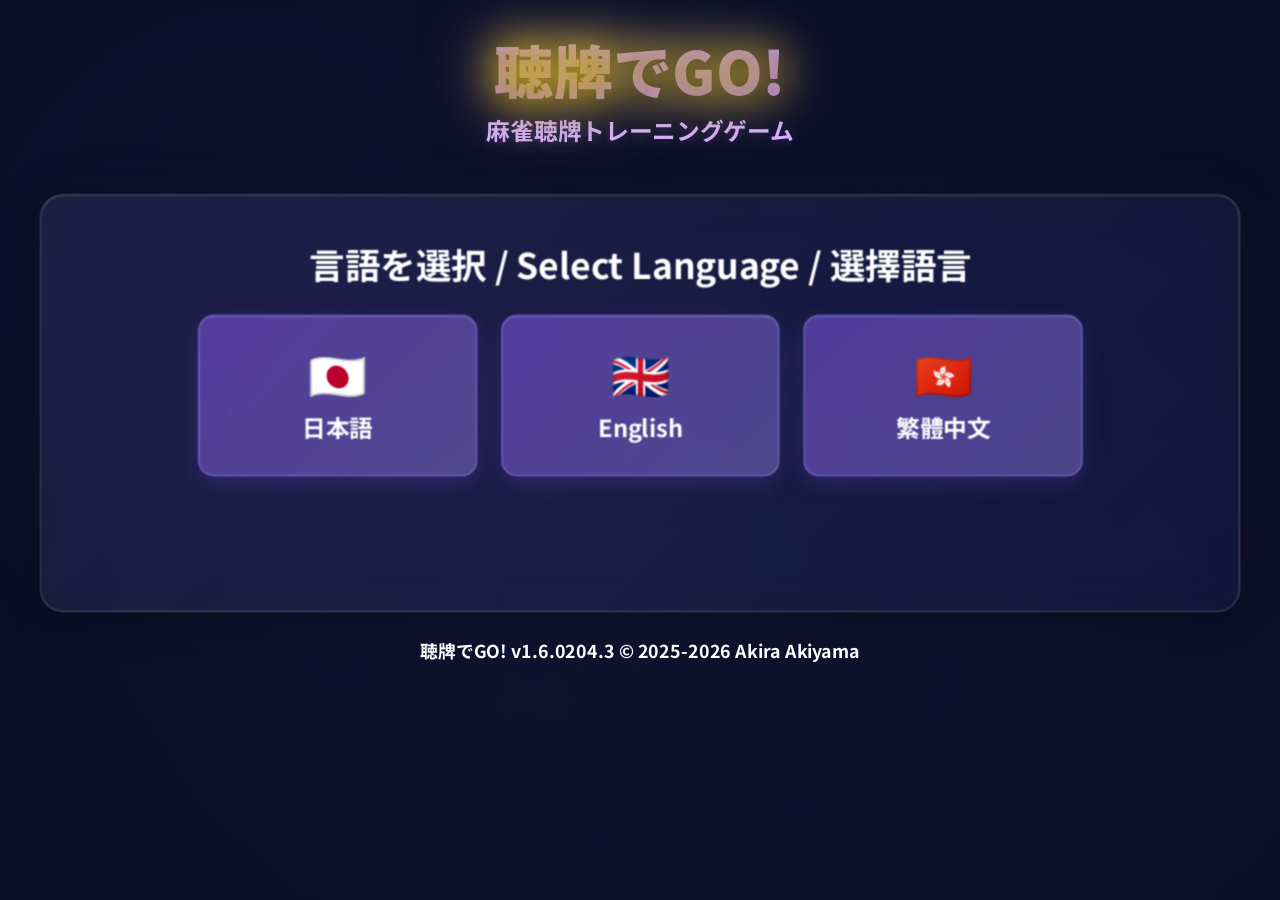
==== index.html @ 76b9b298 "Reset versioning and performance optimization" ====
﻿<!DOCTYPE html>
<html lang="ja">
<head>
    <meta charset="UTF-8">
    <meta name="viewport" content="width=device-width, initial-scale=1.0">
    <meta name="description" content="Mahjong Tenpai Training Game - Improve your mahjong skills by identifying waiting tiles in various hands.">
    <title>聴牌でGO!</title>
    <meta name="theme-color" content="#0a0e27">
    <link rel="preconnect" href="https://fonts.googleapis.com">
    <link rel="preconnect" href="https://fonts.gstatic.com" crossorigin>
    <link rel="preload" as="style" href="https://fonts.googleapis.com/css2?family=Noto+Sans+JP:wght@400;700;900&display=swap">
    <link id="google-fonts-jp" rel="stylesheet" href="https://fonts.googleapis.com/css2?family=Noto+Sans+JP:wght@400;700;900&display=swap" media="print" onload="this.media='all'">
    <noscript>
        <link rel="stylesheet" href="https://fonts.googleapis.com/css2?family=Noto+Sans+JP:wght@400;700;900&display=swap">
    </noscript>

    <style>
        /* Inlined utilities.css to reduce render-blocking request chain. */
        /* Minimal utility classes to replace Tailwind CDN for this project.
           Keep this block small and only add what the HTML uses. */

        /* Layout */
        .hidden { display: none !important; }
        .min-h-screen { min-height: 100vh; }
        .flex { display: flex; }
        .flex-wrap { flex-wrap: wrap; }
        .items-center { align-items: center; }
        .justify-center { justify-content: center; }
        .grid { display: grid; }
        .grid-cols-3 { grid-template-columns: repeat(3, minmax(0, 1fr)); }
        .grid-cols-9 { grid-template-columns: repeat(9, minmax(0, 1fr)); }
        .relative { position: relative; }
        .mx-auto { margin-left: auto; margin-right: auto; }
        .mt-auto { margin-top: auto; }

        /* Sizing */
        .max-w-3xl { max-width: 48rem; }
        .max-w-4xl { max-width: 56rem; }

        /* Spacing (Tailwind-compatible values) */
        .gap-2 { gap: 0.5rem; }
        .gap-3 { gap: 0.75rem; }
        .gap-4 { gap: 1rem; }
        .gap-6 { gap: 1.5rem; }
        .mb-3 { margin-bottom: 0.75rem; }
        .mb-4 { margin-bottom: 1rem; }
        .mb-6 { margin-bottom: 1.5rem; }
        .mb-8 { margin-bottom: 2rem; }
        .mb-12 { margin-bottom: 3rem; }
        .mt-1 { margin-top: 0.25rem; }
        .mt-4 { margin-top: 1rem; }
        .mt-6 { margin-top: 1.5rem; }
        .py-6 { padding-top: 1.5rem; padding-bottom: 1.5rem; }

        /* Typography */
        .text-center { text-align: center; }
        .whitespace-pre-line { white-space: pre-line; }
        .font-bold { font-weight: 700; }
        .font-black { font-weight: 900; }
        .text-sm { font-size: 0.875rem; line-height: 1.25rem; }
        .text-lg { font-size: 1.125rem; line-height: 1.75rem; }
        .text-xl { font-size: 1.25rem; line-height: 1.75rem; }
        .text-2xl { font-size: 1.5rem; line-height: 2rem; }
        .text-3xl { font-size: 1.875rem; line-height: 2.25rem; }
        .text-4xl { font-size: 2.25rem; line-height: 2.5rem; }
        .text-5xl { font-size: 3rem; line-height: 1; }
        .text-6xl { font-size: 3.75rem; line-height: 1; }
        .text-7xl { font-size: 4.5rem; line-height: 1; }
        .text-white { color: #ffffff; }
        .text-purple-300 { color: #d8b4fe; }
        .text-purple-200 { color: #e9d5ff; }
        .text-green-300 { color: #86efac; }
        .text-red-300 { color: #fca5a5; }
        .text-yellow-300 { color: #fde047; }
        .opacity-80 { opacity: 0.8; }
        .opacity-90 { opacity: 0.9; }

        /* Transitions */
        .transition-all {
            transition-property: all;
            transition-timing-function: cubic-bezier(0.4, 0, 0.2, 1);
        }
        .duration-700 { transition-duration: 700ms; }

        /* Borders (minimal) */
        .border-t-0 { border-top-width: 0; }
        .border-purple-600 { border-color: #9333ea; }

        /* Animations (approx Tailwind) */
        @keyframes util-bounce {
            0%, 100% { transform: translateY(-25%); animation-timing-function: cubic-bezier(0.8, 0, 1, 1); }
            50% { transform: translateY(0); animation-timing-function: cubic-bezier(0, 0, 0.2, 1); }
        }
        .animate-bounce { animation: util-bounce 1s infinite; }
        @keyframes util-pulse {
            0%, 100% { opacity: 1; }
            50% { opacity: .5; }
        }
        .animate-pulse { animation: util-pulse 2s cubic-bezier(0.4, 0, 0.6, 1) infinite; }
    </style>

    <link rel="preload" as="style" href="styles.css">
    <link rel="stylesheet" href="styles.css">
</head>
<body class="min-h-screen text-white transition-all duration-700">
    <div id="scale-stage" class="scale-stage">
    <div id="design-root" class="design-root">
        
        <header class="text-center mb-12 fade-in">
            <h1 id="header-title" class="text-6xl font-black mb-4 text-shadow-glow">聴牌でGO!</h1>
            <p id="header-subtitle" class="text-2xl font-bold text-purple-300">麻雀聴牌トレーニングゲーム</p>
        </header>

        <main id="app-main" class="app-main">

        <div id="preload-screen" class="screen-container fade-in">
            <h2 id="preload-title" class="text-4xl font-bold mb-6 text-center">Loading…</h2>
            <p id="preload-subtitle" class="text-xl opacity-80 text-center mb-8">Preloading assets for smoother play</p>
            <div class="preload-progress-wrap max-w-3xl mx-auto">
                <div class="preload-progress-bar">
                    <div id="preload-progress-fill" class="preload-progress-fill" style="width:0%"></div>
                </div>
                <div id="preload-progress-text" class="text-center mt-4 text-lg opacity-90">0%</div>
            </div>
        </div>

        <div id="language-screen" class="screen-container fade-in hidden">
            <h2 id="language-title" class="text-4xl font-bold mb-8 text-center">言語を選択 / Select Language / 選擇語言</h2>
            <div class="grid grid-cols-3 gap-6 max-w-4xl mx-auto">
                <button id="lang-ja" class="mode-btn">
                    <div class="text-5xl mb-4">🇯🇵</div>
                    <div id="lang-ja-text" class="text-2xl font-bold">日本語</div>
                </button>
                <button id="lang-en" class="mode-btn">
                    <div class="text-5xl mb-4">🇬🇧</div>
                    <div id="lang-en-text" class="text-2xl font-bold">English</div>
                </button>
                <button id="lang-zh" class="mode-btn">
                    <div class="text-5xl mb-4">🇭🇰</div>
                    <div id="lang-zh-text" class="text-2xl font-bold">繁體中文</div>
                </button>
            </div>
        </div>

        <div id="mode-screen" class="screen-container hidden">
            <button id="mode-back-btn" class="nav-back-btn" type="button" aria-label="Back">
                <svg width="20" height="20" viewBox="0 0 24 24" aria-hidden="true" focusable="false">
                    <path fill="currentColor" d="M20 11H7.83l5.58-5.59L12 4l-8 8 8 8 1.41-1.41L7.83 13H20v-2z"/>
                </svg>
                <span id="mode-back-text">Back</span>
            </button>
            <div class="flex items-center justify-center relative mb-8">
                <h2 id="mode-title" class="text-4xl font-bold text-center">Select Game Mode</h2>
                <button id="tutorial-btn" class="tutorial-btn" type="button" aria-label="Tutorial">
                    <svg width="20" height="20" viewBox="0 0 24 24" aria-hidden="true" focusable="false">
                        <path fill="currentColor" d="M18 2H6a2 2 0 0 0-2 2v15a3 3 0 0 1 3-3h13v-2H7a1 1 0 0 0-1 1V4h12v13h2V4a2 2 0 0 0-2-2z"/>
                    </svg>
                    <span id="tutorial-btn-text" class="tutorial-btn-text">Tutorial</span>
                </button>
            </div>
            <div class="grid grid-cols-3 gap-6 max-w-4xl mx-auto">
                <button id="casual-btn" class="mode-btn">
                    <div class="text-5xl mb-4">CASUAL</div>
                    <div id="casual-title" class="text-2xl font-bold mb-3">Casual Mode</div>
                    <div id="casual-desc" class="text-sm opacity-80 whitespace-pre-line">9 Questions + BOSS Stage</div>
                </button>
                <button id="story-btn" class="mode-btn">
                    <div class="text-5xl mb-4">STORY</div>
                    <div id="story-title" class="text-2xl font-bold mb-3">Story Mode</div>
                    <div id="story-desc" class="text-sm opacity-80 whitespace-pre-line">Progressive Difficulty</div>
                </button>
                <button id="survival-btn" class="mode-btn">
                    <div class="text-5xl mb-4">SURVIVAL</div>
                    <div id="survival-title" class="text-2xl font-bold mb-3">Survival Mode</div>
                    <div id="survival-desc" class="text-sm opacity-80 whitespace-pre-line">Infinite Questions</div>
                </button>
            </div>
        </div>

        <div id="tutorial-screen" class="tutorial-overlay hidden" aria-hidden="true">
            <div class="tutorial-modal" role="dialog" aria-modal="true" aria-labelledby="tutorial-title">
                <div class="tutorial-modal-header">
                    <div class="tutorial-modal-title-wrap">
                        <h2 id="tutorial-title" class="tutorial-modal-title">Tutorial</h2>
                        <div id="tutorial-page-indicator" class="tutorial-page-indicator">1/5</div>
                    </div>

                    <div class="tutorial-modal-actions">
                        <button id="tutorial-prev-btn" class="mode-btn action-btn tutorial-nav-btn" type="button">
                            <span id="tutorial-prev-text">Prev</span>
                        </button>
                        <button id="tutorial-next-btn" class="mode-btn action-btn tutorial-nav-btn" type="button">
                            <span id="tutorial-next-text">Next</span>
                        </button>
                        <button id="tutorial-close-btn" class="mode-btn tutorial-close-btn" type="button">
                            <span id="tutorial-close-text">Close</span>
                        </button>
                    </div>
                </div>

                <div class="tutorial-modal-body">
                    <div class="tutorial-section">
                        <h3 id="tutorial-page-title" class="text-3xl font-black mb-4 text-purple-200 text-center">Title</h3>
                        <div id="tutorial-page-body" class="tutorial-body text-xl text-center"></div>
                    </div>
                </div>
            </div>
        </div>

        <div id="difficulty-screen" class="screen-container hidden">
            <button id="difficulty-back-btn" class="nav-back-btn" type="button" aria-label="Back">
                <svg width="20" height="20" viewBox="0 0 24 24" aria-hidden="true" focusable="false">
                    <path fill="currentColor" d="M20 11H7.83l5.58-5.59L12 4l-8 8 8 8 1.41-1.41L7.83 13H20v-2z"/>
                </svg>
                <span id="difficulty-back-text">Back</span>
            </button>
            <h2 id="difficulty-title" class="text-4xl font-bold mb-8 text-center">Select Difficulty</h2>
            <div class="grid grid-cols-3 gap-6 max-w-4xl mx-auto">
                <button id="easy" class="mode-btn">
                    <div class="text-5xl mb-4">EASY</div>
                    <div id="easy-title" class="text-2xl font-bold mb-3">Easy</div>
                    <div id="easy-desc" class="text-sm opacity-80">Up to 3 waits</div>
                </button>
                <button id="medium" class="mode-btn">
                    <div class="text-5xl mb-4">MEDIUM</div>
                    <div id="medium-title" class="text-2xl font-bold mb-3">Medium</div>
                    <div id="medium-desc" class="text-sm opacity-80">Up to 6 waits</div>
                </button>
                <button id="hard" class="mode-btn">
                    <div class="text-5xl mb-4">HARD</div>
                    <div id="hard-title" class="text-2xl font-bold mb-3">Hard</div>
                    <div id="hard-desc" class="text-sm opacity-80">Up to 9 waits</div>
                </button>
            </div>
        </div>

        <div id="game-screen" class="screen-container hidden">
            <div id="boss-indicator" class="boss-title text-center hidden">
                <div class="text-6xl font-black animate-pulse">BOSS STAGE</div>
            </div>

            <div id="stage-intro" class="stage-intro hidden" aria-hidden="true">
                <div class="stage-intro-card">
                    <div id="stage-intro-title" class="stage-intro-title"></div>
                    <div id="stage-intro-subtitle" class="stage-intro-subtitle"></div>
                </div>
            </div>

            <div class="hud-top">
                <div class="hud-left">
                    <h3 id="question-number" class="font-bold">Question 1/9</h3>
                    <p id="stage-info" class="text-purple-300"></p>
                    <p id="lives-display" class="mt-1 hidden"></p>
                </div>

                <div class="hud-center">
                    <div id="timer-display" class="timer-value">30</div>
                    <div class="timer-bar-container">
                        <div id="timer-bar" class="timer-bar"></div>
                    </div>
                </div>

                <div class="hud-right">
                    <div id="time-extension-slot" class="time-extension-slot"></div>
                </div>
            </div>

            <div class="game-main">
                <div class="mb-6">
                    <h4 id="hand-title" class="text-2xl font-bold text-center mb-3">Your Hand</h4>
                    <div id="hand-tiles" class="flex flex-wrap gap-2 justify-center"></div>
                </div>

                <div class="mb-6 wait-section">
                    <h4 id="select-waiting-title" class="text-2xl font-bold text-center mb-3">Select All Waiting Tiles</h4>
                    <div id="possible-tiles" class="grid grid-cols-9 gap-4 max-w-3xl mx-auto"></div>
                </div>
            </div>

            <div class="action-bar">
                <button id="submit-btn" class="mode-btn action-btn">
                    <span id="submit-text">Check Answer</span>
                </button>
            </div>

            <!-- 結果モーダル（16:9 フレーム内でスクロール） -->
            <div id="result-section" class="hidden">
                <div class="result-container">
                    <div id="result-message" class="text-3xl font-bold text-green-300 mb-6">Correct!</div>
                    <div id="correct-answer-display" class="mb-6"></div>

                    <div id="result-nav" class="mt-6 flex gap-6 justify-center flex-wrap">
                        <button id="next-btn" class="mode-btn action-btn hidden">
                            <span id="next-text">Next Question</span>
                        </button>
                    </div>

                    <div id="result-actions" class="mt-6 hidden">
                        <div id="result-actions-title" class="text-3xl font-black mb-3 text-center"></div>
                        <div id="result-actions-body" class="text-xl mb-6 text-center"></div>
                        <div class="flex gap-6 justify-center flex-wrap">
                            <button id="result-ok-btn" class="mode-btn action-btn hidden">
                                <span id="result-ok-text">OK</span>
                            </button>
                            <button id="result-continue-btn" class="mode-btn continue-btn hidden">
                                <span id="result-continue-text">Continue</span>
                            </button>
                            <button id="result-back-btn" class="mode-btn hidden">
                                <span id="result-back-text">Back to Menu</span>
                            </button>
                        </div>
                    </div>

                    <div id="hand-breakdown" class="mb-6"></div>
                </div>
            </div>
        </div>

        <div id="victory-screen" class="victory-screen hidden">
            <div class="victory-content">
                <h2 id="victory-title" class="text-7xl font-black mb-8 animate-bounce">VICTORY!</h2>
                <div class="text-3xl mb-8">
                    <p class="mb-4"><span id="mode-label">Mode:</span> <span id="mode" class="font-bold text-purple-300"></span></p>
                    <p class="mb-4"><span id="final-difficulty-label">Difficulty:</span> <span id="final-difficulty" class="font-bold"></span></p>
                    <p class="mb-4"><span id="final-time-left-label">Time Left:</span> <span id="final-time-left" class="font-bold text-purple-200">0</span></p>
                    <p class="mb-4"><span id="final-lives-left-label">Lives Left:</span> <span id="final-lives-left" class="font-bold"></span></p>
                </div>
                <div class="flex gap-6 justify-center flex-wrap">
                    <button id="play-again-victory" class="reset-btn mode-btn">Play Again</button>
                    <button id="menu-victory" class="reset-btn mode-btn">Back to Menu</button>
                </div>
            </div>
        </div>

        <div id="gameover-screen" class="gameover-screen hidden">
            <div class="gameover-content">
                <h2 id="gameover-title" class="text-7xl font-black mb-8">GAME OVER</h2>
                <div id="gameover-message" class="text-4xl mb-8 text-red-300"></div>
                <div class="text-3xl mb-8">
                    <p class="mb-4"><span id="mode-label-gameover">Mode:</span> <span id="mode-gameover" class="font-bold text-purple-300"></span></p>
                    <p class="mb-4"><span id="final-difficulty-label-gameover">Difficulty:</span> <span id="final-difficulty-gameover" class="font-bold"></span></p>
                    <p class="mb-4"><span id="final-score-label">Correct:</span> <span id="final-score" class="font-bold text-yellow-300">0</span></p>
                </div>
                <div class="flex gap-6 justify-center flex-wrap">
                    <button id="play-again-gameover" class="reset-btn mode-btn">Play Again</button>
                    <button id="menu-gameover" class="reset-btn mode-btn">Back to Menu</button>
                </div>
            </div>
        </div>

        </main>

        <footer class="text-center py-6 mt-auto border-t-0 border-purple-600">
            <p id="footer-text" class="text-lg font-bold">聴牌でGO! <span id="game-version"></span> &copy; 2025-<span id="current-year"></span> Akira Akiyama</p>
        </footer>
    </div>
    </div>

    <script src="game.js" defer></script>
</body>
</html>
---- styles.css ----
/* 🀄 聴牌で GO! - モダンデザイン */

/* ========== 基礎スタイル ========== */
* {
    margin: 0;
    padding: 0;
    box-sizing: border-box;
}

html {
    height: 100%;
    overflow: hidden;
    overscroll-behavior: none;
}

body {
    background: #0a0e27;
    position: relative;
    min-height: 100vh;
    font-family: 'Noto Sans JP', 'Noto Sans TC', -apple-system, BlinkMacSystemFont, sans-serif;
    overflow: hidden;
    overscroll-behavior: none;
    display: flex;
    /* 16:9 ステージを上寄せに固定し、短い画面で上部に大きな余白が出ないようにする */
    align-items: flex-start;
    justify-content: center;
    padding: 8px;
}

html[lang="zh"] body {
    font-family: 'Noto Sans TC', 'Noto Sans JP', -apple-system, BlinkMacSystemFont, sans-serif;
}

button,
input,
select,
textarea {
    font: inherit;
    color: inherit;
}

/* ========== ゲーム中レイアウト圧縮（問題エリアの余白確保） ========== */
body.in-game header {
    display: none;
}

body.in-game .design-root {
    padding: 1rem;
}

body.in-game footer {
    /* フッター行は縦スペースを取り、はみ出しのように見えることがあるため非表示 */
    display: none;
}

body.in-game #game-screen.screen-container {
    padding: 1rem;
}

/* ゲーム画面内の Tailwind 余白を上書き（詰めて表示） */
body.in-game #game-screen .mb-6 {
    margin-bottom: 0.75rem !important;
}

/* 手牌と待ち牌選択の間に余白を追加（縦方向に余裕があるため） */
body.in-game #game-screen .wait-section {
    margin-top: 1.4rem;
}

body.in-game #hand-title,
body.in-game #select-waiting-title {
    font-size: 1.25rem;
    margin-bottom: 0.5rem !important;
}

body.in-game #question-number {
    font-size: 1.6rem;
}

body.in-game #lives-display {
    font-size: 1.1rem;
}

/* ========== 16:9 固定比率スケール舞台（設計基準：1280x720） ========== */
:root {
    --ui-scale: 1;
    --transition-ui-button: transform 0.25s ease, background 0.25s ease, border-color 0.25s ease;
    --transition-bounce: all 0.4s cubic-bezier(0.175, 0.885, 0.32, 1.275);
    --transition-bounce-fast: all 0.3s cubic-bezier(0.175, 0.885, 0.32, 1.275);
    --transition-soft: all 0.3s ease;
    --transition-expand: width 0.6s, height 0.6s;
}

.scale-stage {
    width: 1280px;
    height: 720px;
    flex: 0 0 auto;
    transform: scale(var(--ui-scale));
    transform-origin: top center;
}

/* デバッグ用（?debug=1 で有効） */
.scale-stage.debug-outline {
    outline: 2px dashed rgba(255, 255, 255, 0.35);
    outline-offset: -2px;
}

.scale-debug {
    position: fixed;
    left: 8px;
    bottom: 8px;
    z-index: 9999;
    white-space: pre;
    font-size: 12px;
    line-height: 1.35;
    padding: 8px 10px;
    border-radius: 12px;
    background: rgba(0, 0, 0, 0.55);
    border: 1px solid rgba(255, 255, 255, 0.18);
    color: rgba(255, 255, 255, 0.9);
    pointer-events: none;
}

.design-root {
    width: 100%;
    height: 100%;
    display: flex;
    flex-direction: column;
    padding: 2rem;
    position: relative;
}

.app-main {
    flex: 1;
    min-height: 0;
    display: flex;
    flex-direction: column;
}

.app-main > .screen-container {
    flex: 1;
    min-height: 0;
}

/* 非ゲーム画面は必要に応じて内部スクロール（ページ自体はスクロールしない） */
#language-screen,
#mode-screen,
#difficulty-screen {
    overflow: auto;
    -ms-overflow-style: none; /* IE/Edge（旧） */
    scrollbar-width: none; /* Firefox 用 */
    overscroll-behavior: contain;
}

/* WebKit：スクロールバーは非表示（スクロールは可能） */
#language-screen::-webkit-scrollbar,
#mode-screen::-webkit-scrollbar,
#difficulty-screen::-webkit-scrollbar {
    width: 0;
    height: 0;
}

/* 動的背景 - 柔らかい星空エフェクト */
body::before {
    content: '';
    position: fixed;
    top: 0;
    left: 0;
    width: 100%;
    height: 100%;
    background: 
        radial-gradient(circle at 20% 30%, rgba(138, 43, 226, 0.03) 0%, transparent 50%),
        radial-gradient(circle at 80% 70%, rgba(100, 100, 200, 0.03) 0%, transparent 50%),
        radial-gradient(circle at 40% 80%, rgba(80, 120, 180, 0.03) 0%, transparent 50%);
    animation: pulse-bg 8s ease-in-out infinite;
    z-index: -2;
}

/* 回転する光のにじみ - ソフト版 */
body::after {
    content: '';
    position: fixed;
    top: -50%;
    left: -50%;
    width: 200%;
    height: 200%;
    background: 
        radial-gradient(circle, rgba(100, 100, 150, 0.02) 0%, transparent 40%);
    animation: rotate-bg 30s linear infinite;
    z-index: -1;
}

/* 時間切迫時の背景エフェクト */
body.time-critical::before {
    background: 
        radial-gradient(circle at 20% 30%, rgba(220, 38, 38, 0.08) 0%, transparent 50%),
        radial-gradient(circle at 80% 70%, rgba(239, 68, 68, 0.08) 0%, transparent 50%),
        radial-gradient(circle at 40% 80%, rgba(185, 28, 28, 0.08) 0%, transparent 50%);
    animation: pulse-bg-danger 1.5s ease-in-out infinite;
}

body.time-critical::after {
    background: 
        radial-gradient(circle, rgba(220, 38, 38, 0.05) 0%, transparent 40%);
}

@keyframes pulse-bg-danger {
    0%, 100% { opacity: 0.6; }
    50% { opacity: 1; }
}

@keyframes pulse-bg {
    0%, 100% { opacity: 1; }
    50% { opacity: 0.8; }
}

@keyframes rotate-bg {
    0% { transform: rotate(0deg); }
    100% { transform: rotate(360deg); }
}

/* ========== タイトルスタイル ========== */
#header-title {
    background: linear-gradient(135deg, #c084fc 0%, #a78bfa 50%, #8b5cf6 100%);
    -webkit-background-clip: text;
    -webkit-text-fill-color: transparent;
    background-clip: text;
    background-size: 200% 200%;
    animation: gradient-text 3s ease infinite;
    filter: drop-shadow(0 0 20px rgba(167, 139, 250, 0.4)) 
            drop-shadow(0 4px 20px rgba(0, 0, 0, 0.3));
}

@keyframes gradient-text {
    0%, 100% { background-position: 0% 50%; }
    50% { background-position: 100% 50%; }
}

#header-subtitle {
    text-shadow: 0 2px 10px rgba(139, 92, 246, 0.3);
}

/* ========== コンテナスタイル ========== */
.screen-container {
    background: linear-gradient(135deg, rgba(255, 255, 255, 0.08) 0%, rgba(255, 255, 255, 0.03) 100%);
    backdrop-filter: blur(20px) saturate(150%);
    border-radius: 24px;
    padding: 3rem;
    border: 2px solid rgba(255, 255, 255, 0.12);
    box-shadow: 
        0 8px 32px rgba(0, 0, 0, 0.4),
        inset 0 1px 0 rgba(255, 255, 255, 0.1),
        0 0 60px rgba(100, 100, 150, 0.08);
    position: relative;
    overflow: hidden;
}

/* ========== プリロード画面 ========== */
.preload-progress-wrap {
    width: 100%;
}

.preload-progress-bar {
    height: 16px;
    border-radius: 9999px;
    border: 1px solid rgba(255, 255, 255, 0.18);
    background: rgba(255, 255, 255, 0.06);
    overflow: hidden;
    box-shadow: inset 0 1px 0 rgba(255, 255, 255, 0.08);
}

.preload-progress-fill {
    height: 100%;
    width: 0;
    background: linear-gradient(90deg, rgba(167, 139, 250, 0.9) 0%, rgba(192, 132, 252, 0.9) 50%, rgba(139, 92, 246, 0.9) 100%);
    transition: width 0.18s ease;
}

/* ========== チュートリアル ========== */
.tutorial-btn {
    position: absolute;
    right: 0;
    display: inline-flex;
    align-items: center;
    gap: 10px;
    padding: 10px 14px;
    border-radius: 9999px;
    border: 2px solid rgba(255, 255, 255, 0.14);
    background: rgba(255, 255, 255, 0.06);
    color: rgba(255, 255, 255, 0.95);
    cursor: pointer;
    transition: var(--transition-ui-button);
}

.nav-back-btn {
    position: absolute;
    left: 18px;
    top: 18px;
    z-index: 5;
    display: inline-flex;
    align-items: center;
    gap: 10px;
    padding: 10px 14px;
    border-radius: 9999px;
    border: 2px solid rgba(255, 255, 255, 0.14);
    background: rgba(255, 255, 255, 0.06);
    color: rgba(255, 255, 255, 0.95);
    cursor: pointer;
    transition: var(--transition-ui-button);
}

.nav-back-btn:hover {
    transform: translateY(-1px);
    background: rgba(255, 255, 255, 0.10);
    border-color: rgba(255, 255, 255, 0.22);
}

.nav-back-btn:active {
    transform: translateY(0px) scale(0.98);
}

/* チュートリアルのオーバーレイ（結果モーダル同様に内部スクロール） */
.tutorial-overlay {
    position: absolute;
    inset: 0;
    z-index: 80;
    display: flex;
    align-items: center;
    justify-content: center;
    background: rgba(10, 14, 39, 0.86);
    backdrop-filter: blur(16px) saturate(150%);
}

.tutorial-modal {
    width: min(980px, 94%);
    height: min(640px, calc(100% - 64px));
    display: flex;
    flex-direction: column;
    border-radius: 24px;
    border: 2px solid rgba(255, 255, 255, 0.14);
    background: linear-gradient(135deg, rgba(255, 255, 255, 0.10) 0%, rgba(255, 255, 255, 0.04) 100%);
    box-shadow: 0 18px 48px rgba(0, 0, 0, 0.55);
    overflow: hidden;
}

.tutorial-modal-header {
    display: flex;
    align-items: center;
    justify-content: space-between;
    gap: 16px;
    padding: 18px 18px 14px;
    border-bottom: 1px solid rgba(255, 255, 255, 0.10);
}

.tutorial-modal-title-wrap {
    display: flex;
    align-items: baseline;
    gap: 12px;
    min-width: 0;
}

.tutorial-modal-title {
    font-size: 2.2rem;
    font-weight: 900;
    line-height: 1.1;
    white-space: nowrap;
}

.tutorial-modal-actions {
    display: flex;
    gap: 10px;
    align-items: center;
    justify-content: flex-end;
    flex-wrap: wrap;
}

.tutorial-modal-body {
    padding: 18px;
    min-height: 0;
    overflow: auto;
    overscroll-behavior: contain;
    -ms-overflow-style: none; /* IE/Edge（旧） */
    scrollbar-width: none; /* Firefox 用 */
}

.tutorial-modal-body::-webkit-scrollbar {
    width: 0;
    height: 0;
}

.tutorial-btn:hover {
    transform: translateY(-1px) scale(1.03);
    background: rgba(255, 255, 255, 0.10);
    border-color: rgba(167, 139, 250, 0.4);
}

.tutorial-btn-text {
    font-weight: 700;
    letter-spacing: 0.02em;
}

.tutorial-section {
    padding: 1.5rem 1.25rem;
    border-radius: 20px;
    border: 2px solid rgba(255, 255, 255, 0.10);
    background: rgba(255, 255, 255, 0.05);
}

.tutorial-page-indicator {
    font-weight: 700;
    letter-spacing: 0.08em;
    text-transform: uppercase;
}

.tutorial-nav-btn {
    min-width: 180px;
}

.tutorial-nav-btn:disabled {
    opacity: 0.45;
    cursor: not-allowed;
    transform: none !important;
}

.tutorial-close-btn {
    min-width: 180px;
    border-color: rgba(239, 68, 68, 0.35) !important;
}

.tutorial-close-btn:hover {
    border-color: rgba(239, 68, 68, 0.55) !important;
}

.tutorial-body {
    white-space: pre-line;
    opacity: 0.95;
}

/* ========== 選択不可の牌（同牌4枚使用済み） ========== */
.tile-disabled {
    opacity: 0.22;
    filter: grayscale(0.95) saturate(0.2);
    cursor: not-allowed !important;
    pointer-events: none;
    transform: none !important;
}

#game-screen {
    position: relative;
    overflow: hidden;
    display: flex;
    flex-direction: column;
    min-height: 0;
    height: 100%;
}

/* ========== ステージ開始オーバーレイ（問題間） ========== */
.stage-intro {
    position: absolute;
    inset: 0;
    display: flex;
    align-items: center;
    justify-content: center;
    z-index: 50;
    background: rgba(10, 14, 39, 0.9);
    backdrop-filter: blur(10px) saturate(140%);
}

.stage-intro-card {
    width: min(820px, 92%);
    padding: 2.2rem 2rem;
    border-radius: 24px;
    border: 2px solid rgba(255, 255, 255, 0.14);
    background: linear-gradient(135deg, rgba(255, 255, 255, 0.10) 0%, rgba(255, 255, 255, 0.04) 100%);
    box-shadow: 0 14px 40px rgba(0, 0, 0, 0.45);
    text-align: center;
    animation: stageIntroIn 0.55s ease-out;
}

.stage-intro-title {
    font-weight: 900;
    font-size: 3rem;
    line-height: 1.1;
    margin-bottom: 0.75rem;
    text-shadow: 0 6px 26px rgba(0, 0, 0, 0.35);
}

.stage-intro-subtitle {
    font-weight: 700;
    font-size: 1.35rem;
    line-height: 1.3;
    opacity: 0.95;
}

.stage-intro.is-leaving {
    animation: stageIntroOut 0.45s ease-in forwards;
}

@keyframes stageIntroIn {
    from { transform: scale(0.96); opacity: 0; }
    to { transform: scale(1); opacity: 1; }
}

@keyframes stageIntroOut {
    from { opacity: 1; }
    to { opacity: 0; }
}

/* HUD：上段レイアウト（左：ステージ/ライフ、中央：時間、右：延長ボタン） */
.hud-top {
    display: grid;
    grid-template-columns: 1fr auto 1fr;
    gap: 0.75rem;
    align-items: start;
    margin-bottom: 0.6rem;
}

.hud-top .hud-left {
    justify-self: start;
}

.hud-top .hud-center {
    justify-self: center;
    text-align: center;
}

.hud-top .hud-right {
    justify-self: end;
    display: flex;
    align-items: flex-start;
}

#question-number {
    font-size: 1.6rem;
    line-height: 1.1;
}

#stage-info {
    font-size: 1rem;
    line-height: 1.2;
}

/* ========== 難易度アクセント（HUDの視認性向上） ========== */
.difficulty-badge {
    display: inline-flex;
    align-items: center;
    padding: 0.12rem 0.6rem;
    border-radius: 9999px;
    font-weight: 900;
    letter-spacing: 0.02em;
    border: 1px solid rgba(255, 255, 255, 0.18);
    background: rgba(255, 255, 255, 0.06);
}

.difficulty-badge--easy {
    color: rgb(134 239 172); /* Tailwind の green-300 相当 */
    border-color: rgba(134, 239, 172, 0.35);
    background: rgba(34, 197, 94, 0.12);
}

.difficulty-badge--medium {
    color: rgb(253 224 71); /* Tailwind の yellow-300 相当 */
    border-color: rgba(253, 224, 71, 0.35);
    background: rgba(234, 179, 8, 0.12);
}

.difficulty-badge--hard {
    color: rgb(252 165 165); /* Tailwind の red-300 相当 */
    border-color: rgba(252, 165, 165, 0.35);
    background: rgba(239, 68, 68, 0.12);
}

.difficulty-accent--easy {
    color: rgb(134 239 172);
}

.difficulty-accent--medium {
    color: rgb(253 224 71);
}

.difficulty-accent--hard {
    color: rgb(252 165 165);
}

#stage-info:empty {
    display: none;
}

#lives-display {
    font-size: 1.1rem;
}

.hud-left,
.hud-center,
.hud-right {
    min-width: 0;
}

/* メインプレイエリア（ページスクロールなし） */
#game-screen .game-main {
    flex: 1;
    min-height: 0;
    overflow: hidden;
    display: flex;
    flex-direction: column;
    justify-content: center;
}

.action-bar {
    display: flex;
    justify-content: center;
    align-items: center;
    gap: 1rem;
    padding-top: 1rem;
}

.action-btn {
    padding: 1.1rem 1.4rem;
    border-radius: 14px;
    font-size: 1.1rem;
}

body.in-game .action-btn {
    padding: 0.9rem 1.1rem;
    font-size: 1rem;
}

/* 中央タイマー：数値はバーの上 */
.hud-center #timer-display {
    font-size: 2.6rem;
    line-height: 1;
    margin-bottom: 0.35rem;
}

.hud-center .timer-bar-container {
    width: min(520px, 46vw);
    height: 12px;
    margin: 0 auto;
}

body.in-game .hud-center .timer-bar-container {
    height: 10px;
}

body.in-game .time-extension-btn {
    padding: 0.55rem 1rem;
    border-radius: 10px;
    font-size: 0.95rem;
}

.timer-value {
    font-variant-numeric: tabular-nums;
    font-weight: 900;
    text-shadow: 0 0 30px rgba(76, 175, 80, 0.8), 0 4px 12px rgba(0, 0, 0, 0.4);
}

.time-extension-slot {
    margin-top: 0;
    text-align: right;
}

body.in-game .time-extension-slot {
    margin-top: 0;
}

/* 結果：ライフ減少のヒント + 消失アニメーション */
.result-lives {
    display: flex;
    justify-content: center;
    align-items: center;
    gap: 0.35rem;
    font-size: 2rem;
    line-height: 1;
}

.life-heart {
    display: inline-block;
    transform-origin: center;
}

.life-heart.heart-toggle {
    position: relative;
    width: 1em;
    height: 1em;
}

.life-heart.heart-toggle .heart-on,
.life-heart.heart-toggle .heart-off {
    position: absolute;
    inset: 0;
    display: flex;
    align-items: center;
    justify-content: center;
}

.life-heart.heart-toggle.pending-loss .heart-on {
    animation: heart-on 0.9s ease-in-out infinite;
}

.life-heart.heart-toggle.pending-loss .heart-off {
    animation: heart-off 0.9s ease-in-out infinite;
}

.life-heart.heart-toggle.removing .heart-on {
    animation: heart-remove 0.35s ease-out forwards;
}

.life-heart.heart-toggle.removing .heart-off {
    opacity: 1;
}

@keyframes heart-on {
    0%, 100% { opacity: 0.95; transform: scale(1); }
    50% { opacity: 0.15; transform: scale(0.95); }
}

@keyframes heart-off {
    0%, 100% { opacity: 0.15; transform: scale(0.95); }
    50% { opacity: 0.95; transform: scale(1.06); }
}

@keyframes heart-remove {
    from { opacity: 0.95; transform: scale(1); }
    to { opacity: 0; transform: scale(0.2); }
}

/* （コンティニュー / ゲームオーバーは結果モーダル内に表示） */

/* 結果モーダルのオーバーレイ（フレーム内のみスクロール） */
#result-section {
    position: absolute;
    inset: 0;
    z-index: 60;
    display: flex;
    align-items: stretch;
    justify-content: center;
    padding: 1.25rem;
    background: rgba(0, 0, 0, 0.9);
    backdrop-filter: blur(10px);
}

#result-section.hidden {
    display: none;
}

#result-section .result-container {
    width: min(980px, 100%);
    height: 100%;
    overflow: auto;
}

.screen-container::before {
    content: '';
    position: absolute;
    top: -2px;
    left: -2px;
    right: -2px;
    bottom: -2px;
    background: linear-gradient(45deg, 
        rgba(139, 92, 246, 0.15),
        rgba(167, 139, 250, 0.15),
        rgba(196, 181, 253, 0.15),
        rgba(139, 92, 246, 0.15));
    background-size: 300% 300%;
    animation: border-glow 6s linear infinite;
    border-radius: 24px;
    z-index: -1;
    opacity: 0;
    transition: opacity 0.3s;
}

.screen-container:hover::before {
    opacity: 1;
}

@keyframes border-glow {
    0%, 100% { background-position: 0% 50%; }
    50% { background-position: 100% 50%; }
}

/* ========== ボタンスタイル ========== */
.mode-btn {
    background: linear-gradient(135deg, rgba(139, 92, 246, 0.5) 0%, rgba(167, 139, 250, 0.4) 100%);
    border: 2px solid rgba(167, 139, 250, 0.3);
    border-radius: 16px;
    padding: 2rem 1.5rem;
    color: white;
    font-weight: bold;
    cursor: pointer;
    transition: var(--transition-bounce);
    position: relative;
    overflow: hidden;
    box-shadow: 
        0 8px 24px rgba(139, 92, 246, 0.2),
        inset 0 1px 0 rgba(255, 255, 255, 0.1);
}

.mode-btn::before {
    content: '';
    position: absolute;
    top: 50%;
    left: 50%;
    width: 0;
    height: 0;
    border-radius: 50%;
    background: rgba(255, 255, 255, 0.15);
    transform: translate(-50%, -50%);
    transition: var(--transition-expand);
}

.mode-btn:hover {
    transform: translateY(-8px) scale(1.05);
    box-shadow: 
        0 16px 48px rgba(139, 92, 246, 0.35),
        0 0 40px rgba(167, 139, 250, 0.2),
        inset 0 1px 0 rgba(255, 255, 255, 0.2);
    border-color: rgba(167, 139, 250, 0.5);
}

.mode-btn:hover::before {
    width: 400px;
    height: 400px;
}

.mode-btn:active {
    transform: translateY(-4px) scale(1.02);
}

/* （ストーリーモードの「?」ヘルプは削除し、チュートリアルに置換済み） */

/* ========== 麻雀牌スタイル ========== */
.hand-tile {
    background: linear-gradient(145deg, #ffffff, #f0f0f0);
    border: 3px solid #d0d0d0;
    border-radius: 8px;
    box-shadow: 
        0 4px 12px rgba(0, 0, 0, 0.2),
        inset 0 2px 4px rgba(255, 255, 255, 0.8),
        inset 0 -2px 4px rgba(0, 0, 0, 0.1);
    transition: var(--transition-soft);
}

.selectable-tile {
    background: linear-gradient(145deg, #ffffff, #f5f5f5);
    border: 3px solid rgba(138, 43, 226, 0.3);
    border-radius: 12px;
    cursor: pointer;
    position: relative;
    overflow: hidden;
    transition: var(--transition-bounce-fast);
    box-shadow: 
        0 4px 16px rgba(0, 0, 0, 0.15),
        inset 0 2px 4px rgba(255, 255, 255, 0.9);
}

/* PNG の麻雀牌画像 */
.tile-img {
    width: 100%;
    height: 100%;
    object-fit: contain;
    user-select: none;
    -webkit-user-drag: none;
    pointer-events: none; /* クリックは牌コンテナ側で受ける */
}

.tile-inline-hand {
    display: inline-flex;
    align-items: center;
    justify-content: center;
    width: 32px;
    height: 45px;
    margin-left: 0.4rem;
    margin-right: 0.4rem;
    vertical-align: middle;
}

.selectable-tile::before {
    content: '';
    position: absolute;
    top: -50%;
    left: -50%;
    width: 200%;
    height: 200%;
    background: linear-gradient(
        45deg,
        transparent 30%,
        rgba(255, 255, 255, 0.3) 50%,
        transparent 70%
    );
    transform: rotate(45deg);
    transition: all 0.5s;
}

.selectable-tile:hover {
    transform: translateY(-12px) scale(1.08);
    box-shadow: 
        0 16px 32px rgba(138, 43, 226, 0.4),
        0 0 40px rgba(255, 20, 147, 0.3),
        inset 0 2px 4px rgba(255, 255, 255, 1);
    border-color: rgba(138, 43, 226, 0.6);
}

.selectable-tile:hover::before {
    left: 100%;
}

/* 選択された牌 */
.selected {
    background: linear-gradient(145deg, #ff6b9d, #ff4081) !important;
    border: 4px solid #ff1744 !important;
    transform: translateY(-8px) scale(1.12) !important;
    box-shadow: 
        0 0 40px rgba(255, 23, 68, 0.8),
        0 0 80px rgba(255, 23, 68, 0.4),
        0 12px 32px rgba(255, 23, 68, 0.5),
        inset 0 2px 8px rgba(255, 255, 255, 0.4) !important;
    animation: pulse-glow 1.5s ease-in-out infinite;
    z-index: 10;
}

@keyframes pulse-glow {
    0%, 100% { 
        box-shadow: 
            0 0 40px rgba(255, 23, 68, 0.8),
            0 0 80px rgba(255, 23, 68, 0.4),
            0 12px 32px rgba(255, 23, 68, 0.5),
            inset 0 2px 8px rgba(255, 255, 255, 0.4);
    }
    50% { 
        box-shadow: 
            0 0 60px rgba(255, 23, 68, 1),
            0 0 120px rgba(255, 23, 68, 0.6),
            0 12px 32px rgba(255, 23, 68, 0.7),
            inset 0 2px 8px rgba(255, 255, 255, 0.6);
    }
}

/* 正解の牌 */
.correct-selected {
    background: linear-gradient(145deg, #69f0ae, #00e676) !important;
    border: 4px solid #00c853 !important;
    box-shadow: 
        0 0 40px rgba(0, 230, 118, 0.9),
        0 0 80px rgba(0, 230, 118, 0.5),
        0 12px 32px rgba(0, 200, 83, 0.6) !important;
    animation: correct-bounce 0.8s cubic-bezier(0.68, -0.55, 0.265, 1.55);
}

.correct-missed {
    background: linear-gradient(145deg, #ffd54f, #ffca28) !important;
    border: 4px solid #ffa000 !important;
    box-shadow: 
        0 0 40px rgba(255, 193, 7, 0.9),
        0 0 80px rgba(255, 193, 7, 0.5) !important;
    animation: correct-bounce 0.8s cubic-bezier(0.68, -0.55, 0.265, 1.55);
}

.incorrect-selected {
    background: linear-gradient(145deg, #ff5252, #f44336) !important;
    border: 4px solid #d32f2f !important;
    box-shadow: 
        0 0 40px rgba(244, 67, 54, 0.9),
        0 0 80px rgba(244, 67, 54, 0.5) !important;
    animation: shake-wrong 0.6s ease-in-out;
}

@keyframes correct-bounce {
    0% { transform: scale(1) translateY(0); }
    30% { transform: scale(1.2) translateY(-20px); }
    50% { transform: scale(0.95) translateY(-10px); }
    70% { transform: scale(1.05) translateY(-15px); }
    100% { transform: scale(1) translateY(0); }
}

@keyframes shake-wrong {
    0%, 100% { transform: translateX(0) rotate(0deg); }
    10%, 30%, 50%, 70%, 90% { transform: translateX(-8px) rotate(-3deg); }
    20%, 40%, 60%, 80% { transform: translateX(8px) rotate(3deg); }
}

/* ========== タイマー ========== */
.timer-container {
    background: linear-gradient(135deg, rgba(100, 100, 150, 0.15), rgba(120, 120, 180, 0.12));
    backdrop-filter: blur(10px);
    border-radius: 20px;
    padding: 1.5rem;
    margin-bottom: 2rem;
    border: 2px solid rgba(167, 139, 250, 0.2);
    box-shadow: 0 8px 32px rgba(0, 0, 0, 0.3);
}

.timer-bar-container {
    width: 100%;
    height: 16px;
    background: rgba(0, 0, 0, 0.3);
    border-radius: 12px;
    overflow: hidden;
    box-shadow: inset 0 2px 4px rgba(0, 0, 0, 0.4);
    position: relative;
}

.timer-bar {
    height: 100%;
    background: linear-gradient(90deg, #4CAF50, #8BC34A, #CDDC39);
    background-size: 200% 100%;
    animation: shimmer 2s linear infinite;
    transition: width 1s linear;
    border-radius: 12px;
    box-shadow: 
        0 0 20px rgba(76, 175, 80, 0.6),
        inset 0 1px 2px rgba(255, 255, 255, 0.5);
    position: relative;
    /* トランジションを外し、CSS 変数でアニメーションを制御 */
    will-change: width;
}

/* ========== Low Power / Reduced Motion (Mobile performance) ========== */
/* JS may add body.low-power automatically on mobile/save-data/reduced-motion.
   You can force it with ?lowpower=1 or disable with ?lowpower=0 */

@media (prefers-reduced-motion: reduce) {
    * {
        animation-duration: 0.001ms !important;
        animation-iteration-count: 1 !important;
        transition-duration: 0.001ms !important;
        scroll-behavior: auto !important;
    }
}

body.low-power::before,
body.low-power::after {
    animation: none !important;
}

body.low-power #header-title {
    animation: none !important;
    filter: none;
}

body.low-power .screen-container {
    backdrop-filter: none;
    box-shadow: 0 6px 18px rgba(0, 0, 0, 0.35);
}

body.low-power .timer-bar,
body.low-power .timer-bar-danger {
    animation: none !important;
}

body.low-power .timer-warning,
body.low-power .timer-danger {
    animation: none !important;
}

body.low-power .animate-bounce,
body.low-power .animate-pulse {
    animation: none !important;
}

/* Reduce expensive effects in-game */
body.low-power .screen-container::before {
    animation: none !important;
    opacity: 0 !important;
}

body.low-power #result-section,
body.low-power .victory-screen,
body.low-power .gameover-screen {
    backdrop-filter: none !important;
}

body.low-power .result-container {
    backdrop-filter: none !important;
    box-shadow: 0 10px 28px rgba(0, 0, 0, 0.45);
}

body.low-power .timer-container {
    backdrop-filter: none !important;
}

body.low-power .mode-btn,
body.low-power .hand-tile,
body.low-power .selectable-tile {
    box-shadow: 0 6px 16px rgba(0, 0, 0, 0.22) !important;
}

body.low-power .mode-btn:hover,
body.low-power .selectable-tile:hover {
    transform: none !important;
}

body.low-power .mode-btn::before,
body.low-power .selectable-tile::before {
    display: none !important;
}

body.low-power .selected,
body.low-power .correct-selected,
body.low-power .correct-missed,
body.low-power .incorrect-selected {
    animation: none !important;
}

body.low-power .selected {
    box-shadow:
        0 0 18px rgba(255, 23, 68, 0.45),
        0 10px 22px rgba(0, 0, 0, 0.22) !important;
}

body.low-power .timer-value,
body.low-power #timer-display,
body.low-power .text-shadow-glow {
    text-shadow: none !important;
}

body.low-power .boss-stage::before {
    animation: none !important;
    filter: none !important;
}

body.low-power .boss-title {
    animation: none !important;
    text-shadow: 0 2px 12px rgba(0, 0, 0, 0.45) !important;
    filter: none !important;
}

body.low-power .victory-content,
body.low-power .gameover-content {
    animation: none !important;
    box-shadow: 0 18px 50px rgba(0, 0, 0, 0.45) !important;
}

body.low-power .confetti {
    display: none !important;
}

.timer-bar::after {
    content: '';
    position: absolute;
    top: 0;
    left: 0;
    right: 0;
    height: 50%;
    background: linear-gradient(to bottom, rgba(255, 255, 255, 0.3), transparent);
    border-radius: 12px 12px 0 0;
}

@keyframes shimmer {
    0% { background-position: -200% 0; }
    100% { background-position: 200% 0; }
}

.timer-bar-warning {
    background: linear-gradient(90deg, #FFC107, #FFD54F, #FFEB3B) !important;
    box-shadow: 
        0 0 30px rgba(255, 193, 7, 0.8),
        inset 0 1px 2px rgba(255, 255, 255, 0.5) !important;
}

.timer-bar-danger {
    background: linear-gradient(90deg, #F44336, #E57373, #EF5350) !important;
    animation: pulse-danger 0.5s ease-in-out infinite, shimmer 2s linear infinite !important;
    box-shadow: 
        0 0 40px rgba(244, 67, 54, 1),
        inset 0 1px 2px rgba(255, 255, 255, 0.5) !important;
}

@keyframes pulse-danger {
    0%, 100% { opacity: 1; }
    50% { opacity: 0.7; }
}

#timer-display {
    font-variant-numeric: tabular-nums;
    text-shadow: 0 0 30px rgba(76, 175, 80, 0.8), 0 4px 12px rgba(0, 0, 0, 0.4);
}

.timer-warning {
    color: #FFC107 !important;
    text-shadow: 0 0 40px rgba(255, 193, 7, 1), 0 4px 12px rgba(0, 0, 0, 0.4) !important;
    animation: pulse-scale 1s ease-in-out infinite;
}

.timer-danger {
    color: #F44336 !important;
    text-shadow: 0 0 50px rgba(244, 67, 54, 1), 0 4px 12px rgba(0, 0, 0, 0.4) !important;
    animation: pulse-scale 0.5s ease-in-out infinite;
}

@keyframes pulse-scale {
    0%, 100% { transform: scale(1); }
    50% { transform: scale(1.1); }
}

/* ========== BOSS ステージ ========== */
.boss-stage {
    position: relative;
}

.boss-stage::before {
    content: '';
    position: fixed;
    top: 0;
    left: 0;
    width: 100%;
    height: 100%;
    background: 
        radial-gradient(circle at 50% 50%, rgba(220, 20, 60, 0.25) 0%, transparent 70%),
        radial-gradient(circle at 20% 80%, rgba(138, 43, 226, 0.3) 0%, transparent 50%),
        radial-gradient(circle at 80% 20%, rgba(255, 20, 147, 0.3) 0%, transparent 50%);
    animation: boss-pulse 2s ease-in-out infinite;
    z-index: -1;
    pointer-events: none;
}

@keyframes boss-pulse {
    0%, 100% { 
        opacity: 1; 
        transform: scale(1);
        filter: brightness(1);
    }
    50% { 
        opacity: 0.85; 
        transform: scale(1.02);
        filter: brightness(1.2);
    }
}

.boss-title {
    animation: boss-shake 0.3s ease-in-out infinite, boss-glow 1.5s ease-in-out infinite;
    text-shadow: 
        0 0 30px rgba(220, 20, 60, 1),
        0 0 60px rgba(220, 20, 60, 0.9),
        0 0 90px rgba(220, 20, 60, 0.7),
        0 0 120px rgba(255, 0, 0, 0.5),
        0 4px 20px rgba(0, 0, 0, 0.6);
    transform-origin: center;
}

@keyframes boss-shake {
    0%, 100% { transform: translateX(0) rotate(0deg); }
    25% { transform: translateX(-2px) rotate(-1deg); }
    75% { transform: translateX(2px) rotate(1deg); }
}

@keyframes boss-glow {
    0%, 100% { 
        text-shadow: 
            0 0 30px rgba(220, 20, 60, 1),
            0 0 60px rgba(220, 20, 60, 0.9),
            0 0 90px rgba(220, 20, 60, 0.7),
            0 0 120px rgba(255, 0, 0, 0.5),
            0 4px 20px rgba(0, 0, 0, 0.6);
        filter: brightness(1);
    }
    50% { 
        text-shadow: 
            0 0 50px rgba(220, 20, 60, 1),
            0 0 100px rgba(220, 20, 60, 1),
            0 0 150px rgba(220, 20, 60, 0.9),
            0 0 200px rgba(255, 0, 0, 0.7),
            0 4px 20px rgba(0, 0, 0, 0.6);
        filter: brightness(1.3);
    }
}

/* ========== 勝利・敗北画面 ========== */
.victory-screen, .gameover-screen {
    position: absolute;
    top: 0;
    left: 0;
    width: 100%;
    height: 100%;
    display: flex;
    align-items: center;
    justify-content: center;
    z-index: 1000;
    background: rgba(0, 0, 0, 0.8);
    backdrop-filter: blur(10px);
}

.victory-content {
    background: linear-gradient(135deg, rgba(76, 175, 80, 0.9), rgba(129, 199, 132, 0.9));
    border-radius: 24px;
    padding: 4rem;
    text-align: center;
    box-shadow: 
        0 20px 60px rgba(0, 0, 0, 0.5),
        0 0 100px rgba(76, 175, 80, 0.5);
    animation: victory-appear 0.8s cubic-bezier(0.68, -0.55, 0.265, 1.55);
    border: 3px solid rgba(255, 255, 255, 0.3);
}

@keyframes victory-appear {
    0% { opacity: 0; transform: scale(0.3) rotate(-10deg); }
    70% { transform: scale(1.1) rotate(5deg); }
    100% { opacity: 1; transform: scale(1) rotate(0deg); }
}

.gameover-content {
    background: linear-gradient(135deg, rgba(244, 67, 54, 0.9), rgba(229, 115, 115, 0.9));
    border-radius: 24px;
    padding: 4rem;
    text-align: center;
    box-shadow: 
        0 20px 60px rgba(0, 0, 0, 0.5),
        0 0 100px rgba(244, 67, 54, 0.5);
    animation: gameover-appear 0.6s ease-out;
    border: 3px solid rgba(255, 255, 255, 0.3);
}

@keyframes gameover-appear {
    0% { opacity: 0; transform: translateY(-100px); }
    60% { transform: translateY(10px); }
    100% { opacity: 1; transform: translateY(0); }
}

/* 紙吹雪 */
.confetti {
    position: absolute;
    width: 12px;
    height: 12px;
    border-radius: 2px;
    animation: confetti-fall 3s linear forwards;
    z-index: 1001;
}

@keyframes confetti-fall {
    0% { 
        transform: translateY(-100vh) rotate(0deg);
        opacity: 1;
    }
    100% { 
        transform: translateY(100vh) rotate(720deg);
        opacity: 0;
    }
}

/* ========== 結果表示 ========== */
.result-container {
    background: linear-gradient(135deg, rgba(0, 0, 0, 0.7), rgba(0, 0, 0, 0.5));
    backdrop-filter: blur(15px);
    border-radius: 20px;
    padding: 2rem;
    border: 2px solid rgba(255, 255, 255, 0.2);
    box-shadow: 
        0 12px 40px rgba(0, 0, 0, 0.5),
        inset 0 1px 0 rgba(255, 255, 255, 0.1);
}

#correct-answer-display {
    display: flex;
    flex-direction: column;
    align-items: center;
    justify-content: center;
}

#hand-tiles {
    display: flex;
    justify-content: center;
    align-items: center;
    flex-wrap: wrap;
}

#possible-tiles {
    display: grid;
    justify-items: center;
    align-items: center;
}

/* ========== アニメーション ========== */
.fade-in {
    animation: fadeIn 0.6s ease-out;
}

@keyframes fadeIn {
    from { opacity: 0; transform: translateY(30px); }
    to { opacity: 1; transform: translateY(0); }
}

.slide-down {
    animation: slideDown 0.5s cubic-bezier(0.68, -0.55, 0.265, 1.55);
}

@keyframes slideDown {
    from { opacity: 0; transform: translateY(-50px) scale(0.9); }
    to { opacity: 1; transform: translateY(0) scale(1); }
}

.text-shadow-glow {
    text-shadow: 
        0 0 40px rgba(255, 215, 0, 0.8),
        0 0 80px rgba(255, 215, 0, 0.6),
        0 4px 20px rgba(0, 0, 0, 0.4);
}

/* ========== 牌形解析 ========== */
#hand-breakdown {
    margin-top: 2rem;
}

.breakdown-section {
    background: rgba(26, 26, 46, 0.6);
    backdrop-filter: blur(10px);
    border: 2px solid rgba(138, 43, 226, 0.3);
    border-radius: 16px;
    padding: 1.5rem;
    margin-bottom: 1.5rem;
    box-shadow: 0 8px 32px rgba(0, 0, 0, 0.3);
}

.breakdown-section h3 {
    font-size: 1.5rem;
    font-weight: bold;
    margin-bottom: 1rem;
    color: #fbbf24;
    text-shadow: 0 0 20px rgba(251, 191, 36, 0.5);
}

.breakdown-section.missed-tile {
    border-color: rgba(234, 179, 8, 0.5);
}

.breakdown-section.selected-tile {
    border-color: rgba(34, 197, 94, 0.5);
}

.tile-group {
    display: inline-flex;
    flex-direction: column;
    align-items: center;
    justify-content: center;
    gap: 0.35rem;
    margin: 0.75rem 1rem 0.75rem 0;
    padding: 0.75rem;
    background: rgba(255, 255, 255, 0.05);
    border-radius: 12px;
    text-align: center;
}

.tile-group-label {
    font-size: 0.9rem;
    color: #a78bfa;
    margin-right: 0;
    margin-bottom: 0.1rem;
    font-weight: 700;
    min-width: 0;
}

.tile-group .hand-tile {
    margin: 0 2px;
}

/* ========== ライフとコンティニュー選択肢 ========== */
#lives-display {
    font-size: 1.5rem;
    color: #fbbf24;
    text-shadow: 0 0 10px rgba(251, 191, 36, 0.5);
}

.continue-option {
    animation: slideIn 0.5s ease-out;
}

@keyframes slideIn {
    from { opacity: 0; transform: translateY(20px); }
    to { opacity: 1; transform: translateY(0); }
}

.continue-btn {
    background: linear-gradient(135deg, rgba(34, 197, 94, 0.5), rgba(22, 163, 74, 0.4)) !important;
    border-color: rgba(34, 197, 94, 0.5) !important;
}

.continue-btn:hover {
    background: linear-gradient(135deg, rgba(34, 197, 94, 0.7), rgba(22, 163, 74, 0.6)) !important;
    box-shadow: 0 16px 48px rgba(34, 197, 94, 0.4) !important;
}

.giveup-btn {
    background: linear-gradient(135deg, rgba(239, 68, 68, 0.5), rgba(220, 38, 38, 0.4)) !important;
    border-color: rgba(239, 68, 68, 0.5) !important;
}

.giveup-btn:hover {
    background: linear-gradient(135deg, rgba(239, 68, 68, 0.7), rgba(220, 38, 38, 0.6)) !important;
    box-shadow: 0 16px 48px rgba(239, 68, 68, 0.4) !important;
}

/* ========== 時間延長（タイム延長）ボタン ========== */
.time-extension-btn {
    background: linear-gradient(135deg, #10b981, #059669);
    color: white;
    padding: 0.75rem 1.5rem;
    border-radius: 12px;
    border: 2px solid rgba(16, 185, 129, 0.3);
    font-weight: bold;
    font-size: 1rem;
    cursor: pointer;
    transition: var(--transition-soft);
    box-shadow: 0 4px 20px rgba(16, 185, 129, 0.3);
    position: relative;
    display: inline-flex;
    align-items: center;
    justify-content: center;
    gap: 0.5rem;
}

.time-extension-btn:disabled {
    opacity: 0.58;
    cursor: not-allowed;
    filter: saturate(0.85);
    transform: none;
}

.time-extension-main {
    display: inline-flex;
    align-items: baseline;
    gap: 0.45rem;
}

.time-extension-cooldown {
    font-size: 0.92em;
    font-weight: 900;
    opacity: 0.95;
    letter-spacing: 0.02em;
}

.time-extension-badge {
    position: absolute;
    top: -10px;
    right: -10px;
    display: inline-flex;
    align-items: center;
    gap: 0.25rem;
    padding: 0.22rem 0.5rem;
    border-radius: 9999px;
    background: rgba(0, 0, 0, 0.35);
    border: 1px solid rgba(255, 255, 255, 0.18);
    box-shadow: 0 6px 18px rgba(0, 0, 0, 0.35);
    font-variant-numeric: tabular-nums;
}

.time-extension-badge-emoji {
    line-height: 1;
}

.time-extension-count {
    font-weight: 900;
    line-height: 1;
}

.time-extension-btn:hover:not(:disabled) {
    transform: translateY(-2px);
    box-shadow: 0 8px 30px rgba(16, 185, 129, 0.5);
    background: linear-gradient(135deg, #059669, #047857);
}

.time-extension-btn:active:not(:disabled) {
    transform: translateY(0);
}

/* 残り時間が少ない時の注意喚起（延長が使える場合のみ JS で付与） */
.time-extension-btn.attention:not(:disabled) {
    transform-origin: center;
    animation: timeExtensionAttention 0.9s ease-in-out infinite;
}

.time-extension-btn.cooldown .time-extension-badge {
    animation: timeExtensionCooldownPulse 0.8s ease-in-out infinite;
}

@keyframes timeExtensionCooldownPulse {
    0%, 100% { transform: scale(1); opacity: 0.9; }
    50% { transform: scale(1.08); opacity: 1; }
}

.time-extension-btn.used:not(:disabled) {
    animation: timeExtensionUsePop 0.65s ease-out;
}

.time-extension-btn.used:not(:disabled) .time-extension-badge {
    animation: timeExtensionBadgePop 0.65s ease-out;
}

@keyframes timeExtensionUsePop {
    0% { transform: scale(1); box-shadow: 0 4px 20px rgba(16, 185, 129, 0.3); }
    35% { transform: scale(1.07); box-shadow: 0 10px 36px rgba(16, 185, 129, 0.65); }
    100% { transform: scale(1); box-shadow: 0 4px 20px rgba(16, 185, 129, 0.3); }
}

@keyframes timeExtensionBadgePop {
    0% { transform: scale(1); }
    35% { transform: scale(1.18); }
    100% { transform: scale(1); }
}

@keyframes timeExtensionAttention {
    0% { transform: scale(1) rotate(0deg); }
    18% { transform: scale(1.06) rotate(-1.6deg); }
    36% { transform: scale(1.12) rotate(1.6deg); }
    54% { transform: scale(1.06) rotate(-1.0deg); }
    72% { transform: scale(1.03) rotate(0.6deg); }
    100% { transform: scale(1) rotate(0deg); }
}

.time-extended {
    animation: timeExtendPulse 1s ease-out;
}

@keyframes timeExtendPulse {
    0% { transform: scale(1); color: white; }
    50% { transform: scale(1.2); color: #10b981; text-shadow: 0 0 20px #10b981; }
    100% { transform: scale(1); color: white; }
}

/* ========== 一時停止オーバーレイ ========== */
.pause-overlay {
    position: absolute;
    top: 0;
    left: 0;
    width: 100%;
    height: 100%;
    background: rgba(10, 14, 39, 0.95);
    backdrop-filter: blur(20px);
    z-index: 9999;
    display: flex;
    align-items: center;
    justify-content: center;
    cursor: pointer;
    animation: fadeIn 0.3s ease-out;
}

/* Tailwind の .hidden は常に最優先にし、display:flex の規則で上書きされて重なるのを防ぐ */
.hidden {
    display: none !important;
}

/* 固定レイアウトで BOSS 表示の余白を少し詰める */
#boss-indicator {
    margin-bottom: 0.75rem;
}
---- styles.css ----
/* 🀄 聴牌で GO! - モダンデザイン */

/* ========== 基礎スタイル ========== */
* {
    margin: 0;
    padding: 0;
    box-sizing: border-box;
}

html {
    height: 100%;
    overflow: hidden;
    overscroll-behavior: none;
}

body {
    background: #0a0e27;
    position: relative;
    min-height: 100vh;
    font-family: 'Noto Sans JP', 'Noto Sans TC', -apple-system, BlinkMacSystemFont, sans-serif;
    overflow: hidden;
    overscroll-behavior: none;
    display: flex;
    /* 16:9 ステージを上寄せに固定し、短い画面で上部に大きな余白が出ないようにする */
    align-items: flex-start;
    justify-content: center;
    padding: 8px;
}

html[lang="zh"] body {
    font-family: 'Noto Sans TC', 'Noto Sans JP', -apple-system, BlinkMacSystemFont, sans-serif;
}

button,
input,
select,
textarea {
    font: inherit;
    color: inherit;
}

/* ========== ゲーム中レイアウト圧縮（問題エリアの余白確保） ========== */
body.in-game header {
    display: none;
}

body.in-game .design-root {
    padding: 1rem;
}

body.in-game footer {
    /* フッター行は縦スペースを取り、はみ出しのように見えることがあるため非表示 */
    display: none;
}

body.in-game #game-screen.screen-container {
    padding: 1rem;
}

/* ゲーム画面内の Tailwind 余白を上書き（詰めて表示） */
body.in-game #game-screen .mb-6 {
    margin-bottom: 0.75rem !important;
}

/* 手牌と待ち牌選択の間に余白を追加（縦方向に余裕があるため） */
body.in-game #game-screen .wait-section {
    margin-top: 1.4rem;
}

body.in-game #hand-title,
body.in-game #select-waiting-title {
    font-size: 1.25rem;
    margin-bottom: 0.5rem !important;
}

body.in-game #question-number {
    font-size: 1.6rem;
}

body.in-game #lives-display {
    font-size: 1.1rem;
}

/* ========== 16:9 固定比率スケール舞台（設計基準：1280x720） ========== */
:root {
    --ui-scale: 1;
    --transition-ui-button: transform 0.25s ease, background 0.25s ease, border-color 0.25s ease;
    --transition-bounce: all 0.4s cubic-bezier(0.175, 0.885, 0.32, 1.275);
    --transition-bounce-fast: all 0.3s cubic-bezier(0.175, 0.885, 0.32, 1.275);
    --transition-soft: all 0.3s ease;
    --transition-expand: width 0.6s, height 0.6s;
}

.scale-stage {
    width: 1280px;
    height: 720px;
    flex: 0 0 auto;
    transform: scale(var(--ui-scale));
    transform-origin: top center;
}

/* デバッグ用（?debug=1 で有効） */
.scale-stage.debug-outline {
    outline: 2px dashed rgba(255, 255, 255, 0.35);
    outline-offset: -2px;
}

.scale-debug {
    position: fixed;
    left: 8px;
    bottom: 8px;
    z-index: 9999;
    white-space: pre;
    font-size: 12px;
    line-height: 1.35;
    padding: 8px 10px;
    border-radius: 12px;
    background: rgba(0, 0, 0, 0.55);
    border: 1px solid rgba(255, 255, 255, 0.18);
    color: rgba(255, 255, 255, 0.9);
    pointer-events: none;
}

.design-root {
    width: 100%;
    height: 100%;
    display: flex;
    flex-direction: column;
    padding: 2rem;
    position: relative;
}

.app-main {
    flex: 1;
    min-height: 0;
    display: flex;
    flex-direction: column;
}

.app-main > .screen-container {
    flex: 1;
    min-height: 0;
}

/* 非ゲーム画面は必要に応じて内部スクロール（ページ自体はスクロールしない） */
#language-screen,
#mode-screen,
#difficulty-screen {
    overflow: auto;
    -ms-overflow-style: none; /* IE/Edge（旧） */
    scrollbar-width: none; /* Firefox 用 */
    overscroll-behavior: contain;
}

/* WebKit：スクロールバーは非表示（スクロールは可能） */
#language-screen::-webkit-scrollbar,
#mode-screen::-webkit-scrollbar,
#difficulty-screen::-webkit-scrollbar {
    width: 0;
    height: 0;
}

/* 動的背景 - 柔らかい星空エフェクト */
body::before {
    content: '';
    position: fixed;
    top: 0;
    left: 0;
    width: 100%;
    height: 100%;
    background: 
        radial-gradient(circle at 20% 30%, rgba(138, 43, 226, 0.03) 0%, transparent 50%),
        radial-gradient(circle at 80% 70%, rgba(100, 100, 200, 0.03) 0%, transparent 50%),
        radial-gradient(circle at 40% 80%, rgba(80, 120, 180, 0.03) 0%, transparent 50%);
    animation: pulse-bg 8s ease-in-out infinite;
    z-index: -2;
}

/* 回転する光のにじみ - ソフト版 */
body::after {
    content: '';
    position: fixed;
    top: -50%;
    left: -50%;
    width: 200%;
    height: 200%;
    background: 
        radial-gradient(circle, rgba(100, 100, 150, 0.02) 0%, transparent 40%);
    animation: rotate-bg 30s linear infinite;
    z-index: -1;
}

/* 時間切迫時の背景エフェクト */
body.time-critical::before {
    background: 
        radial-gradient(circle at 20% 30%, rgba(220, 38, 38, 0.08) 0%, transparent 50%),
        radial-gradient(circle at 80% 70%, rgba(239, 68, 68, 0.08) 0%, transparent 50%),
        radial-gradient(circle at 40% 80%, rgba(185, 28, 28, 0.08) 0%, transparent 50%);
    animation: pulse-bg-danger 1.5s ease-in-out infinite;
}

body.time-critical::after {
    background: 
        radial-gradient(circle, rgba(220, 38, 38, 0.05) 0%, transparent 40%);
}

@keyframes pulse-bg-danger {
    0%, 100% { opacity: 0.6; }
    50% { opacity: 1; }
}

@keyframes pulse-bg {
    0%, 100% { opacity: 1; }
    50% { opacity: 0.8; }
}

@keyframes rotate-bg {
    0% { transform: rotate(0deg); }
    100% { transform: rotate(360deg); }
}

/* ========== タイトルスタイル ========== */
#header-title {
    background: linear-gradient(135deg, #c084fc 0%, #a78bfa 50%, #8b5cf6 100%);
    -webkit-background-clip: text;
    -webkit-text-fill-color: transparent;
    background-clip: text;
    background-size: 200% 200%;
    animation: gradient-text 3s ease infinite;
    filter: drop-shadow(0 0 20px rgba(167, 139, 250, 0.4)) 
            drop-shadow(0 4px 20px rgba(0, 0, 0, 0.3));
}

@keyframes gradient-text {
    0%, 100% { background-position: 0% 50%; }
    50% { background-position: 100% 50%; }
}

#header-subtitle {
    text-shadow: 0 2px 10px rgba(139, 92, 246, 0.3);
}

/* ========== コンテナスタイル ========== */
.screen-container {
    background: linear-gradient(135deg, rgba(255, 255, 255, 0.08) 0%, rgba(255, 255, 255, 0.03) 100%);
    backdrop-filter: blur(20px) saturate(150%);
    border-radius: 24px;
    padding: 3rem;
    border: 2px solid rgba(255, 255, 255, 0.12);
    box-shadow: 
        0 8px 32px rgba(0, 0, 0, 0.4),
        inset 0 1px 0 rgba(255, 255, 255, 0.1),
        0 0 60px rgba(100, 100, 150, 0.08);
    position: relative;
    overflow: hidden;
}

/* ========== プリロード画面 ========== */
.preload-progress-wrap {
    width: 100%;
}

.preload-progress-bar {
    height: 16px;
    border-radius: 9999px;
    border: 1px solid rgba(255, 255, 255, 0.18);
    background: rgba(255, 255, 255, 0.06);
    overflow: hidden;
    box-shadow: inset 0 1px 0 rgba(255, 255, 255, 0.08);
}

.preload-progress-fill {
    height: 100%;
    width: 0;
    background: linear-gradient(90deg, rgba(167, 139, 250, 0.9) 0%, rgba(192, 132, 252, 0.9) 50%, rgba(139, 92, 246, 0.9) 100%);
    transition: width 0.18s ease;
}

/* ========== チュートリアル ========== */
.tutorial-btn {
    position: absolute;
    right: 0;
    display: inline-flex;
    align-items: center;
    gap: 10px;
    padding: 10px 14px;
    border-radius: 9999px;
    border: 2px solid rgba(255, 255, 255, 0.14);
    background: rgba(255, 255, 255, 0.06);
    color: rgba(255, 255, 255, 0.95);
    cursor: pointer;
    transition: var(--transition-ui-button);
}

.nav-back-btn {
    position: absolute;
    left: 18px;
    top: 18px;
    z-index: 5;
    display: inline-flex;
    align-items: center;
    gap: 10px;
    padding: 10px 14px;
    border-radius: 9999px;
    border: 2px solid rgba(255, 255, 255, 0.14);
    background: rgba(255, 255, 255, 0.06);
    color: rgba(255, 255, 255, 0.95);
    cursor: pointer;
    transition: var(--transition-ui-button);
}

.nav-back-btn:hover {
    transform: translateY(-1px);
    background: rgba(255, 255, 255, 0.10);
    border-color: rgba(255, 255, 255, 0.22);
}

.nav-back-btn:active {
    transform: translateY(0px) scale(0.98);
}

/* チュートリアルのオーバーレイ（結果モーダル同様に内部スクロール） */
.tutorial-overlay {
    position: absolute;
    inset: 0;
    z-index: 80;
    display: flex;
    align-items: center;
    justify-content: center;
    background: rgba(10, 14, 39, 0.86);
    backdrop-filter: blur(16px) saturate(150%);
}

.tutorial-modal {
    width: min(980px, 94%);
    height: min(640px, calc(100% - 64px));
    display: flex;
    flex-direction: column;
    border-radius: 24px;
    border: 2px solid rgba(255, 255, 255, 0.14);
    background: linear-gradient(135deg, rgba(255, 255, 255, 0.10) 0%, rgba(255, 255, 255, 0.04) 100%);
    box-shadow: 0 18px 48px rgba(0, 0, 0, 0.55);
    overflow: hidden;
}

.tutorial-modal-header {
    display: flex;
    align-items: center;
    justify-content: space-between;
    gap: 16px;
    padding: 18px 18px 14px;
    border-bottom: 1px solid rgba(255, 255, 255, 0.10);
}

.tutorial-modal-title-wrap {
    display: flex;
    align-items: baseline;
    gap: 12px;
    min-width: 0;
}

.tutorial-modal-title {
    font-size: 2.2rem;
    font-weight: 900;
    line-height: 1.1;
    white-space: nowrap;
}

.tutorial-modal-actions {
    display: flex;
    gap: 10px;
    align-items: center;
    justify-content: flex-end;
    flex-wrap: wrap;
}

.tutorial-modal-body {
    padding: 18px;
    min-height: 0;
    overflow: auto;
    overscroll-behavior: contain;
    -ms-overflow-style: none; /* IE/Edge（旧） */
    scrollbar-width: none; /* Firefox 用 */
}

.tutorial-modal-body::-webkit-scrollbar {
    width: 0;
    height: 0;
}

.tutorial-btn:hover {
    transform: translateY(-1px) scale(1.03);
    background: rgba(255, 255, 255, 0.10);
    border-color: rgba(167, 139, 250, 0.4);
}

.tutorial-btn-text {
    font-weight: 700;
    letter-spacing: 0.02em;
}

.tutorial-section {
    padding: 1.5rem 1.25rem;
    border-radius: 20px;
    border: 2px solid rgba(255, 255, 255, 0.10);
    background: rgba(255, 255, 255, 0.05);
}

.tutorial-page-indicator {
    font-weight: 700;
    letter-spacing: 0.08em;
    text-transform: uppercase;
}

.tutorial-nav-btn {
    min-width: 180px;
}

.tutorial-nav-btn:disabled {
    opacity: 0.45;
    cursor: not-allowed;
    transform: none !important;
}

.tutorial-close-btn {
    min-width: 180px;
    border-color: rgba(239, 68, 68, 0.35) !important;
}

.tutorial-close-btn:hover {
    border-color: rgba(239, 68, 68, 0.55) !important;
}

.tutorial-body {
    white-space: pre-line;
    opacity: 0.95;
}

/* ========== 選択不可の牌（同牌4枚使用済み） ========== */
.tile-disabled {
    opacity: 0.22;
    filter: grayscale(0.95) saturate(0.2);
    cursor: not-allowed !important;
    pointer-events: none;
    transform: none !important;
}

#game-screen {
    position: relative;
    overflow: hidden;
    display: flex;
    flex-direction: column;
    min-height: 0;
    height: 100%;
}

/* ========== ステージ開始オーバーレイ（問題間） ========== */
.stage-intro {
    position: absolute;
    inset: 0;
    display: flex;
    align-items: center;
    justify-content: center;
    z-index: 50;
    background: rgba(10, 14, 39, 0.9);
    backdrop-filter: blur(10px) saturate(140%);
}

.stage-intro-card {
    width: min(820px, 92%);
    padding: 2.2rem 2rem;
    border-radius: 24px;
    border: 2px solid rgba(255, 255, 255, 0.14);
    background: linear-gradient(135deg, rgba(255, 255, 255, 0.10) 0%, rgba(255, 255, 255, 0.04) 100%);
    box-shadow: 0 14px 40px rgba(0, 0, 0, 0.45);
    text-align: center;
    animation: stageIntroIn 0.55s ease-out;
}

.stage-intro-title {
    font-weight: 900;
    font-size: 3rem;
    line-height: 1.1;
    margin-bottom: 0.75rem;
    text-shadow: 0 6px 26px rgba(0, 0, 0, 0.35);
}

.stage-intro-subtitle {
    font-weight: 700;
    font-size: 1.35rem;
    line-height: 1.3;
    opacity: 0.95;
}

.stage-intro.is-leaving {
    animation: stageIntroOut 0.45s ease-in forwards;
}

@keyframes stageIntroIn {
    from { transform: scale(0.96); opacity: 0; }
    to { transform: scale(1); opacity: 1; }
}

@keyframes stageIntroOut {
    from { opacity: 1; }
    to { opacity: 0; }
}

/* HUD：上段レイアウト（左：ステージ/ライフ、中央：時間、右：延長ボタン） */
.hud-top {
    display: grid;
    grid-template-columns: 1fr auto 1fr;
    gap: 0.75rem;
    align-items: start;
    margin-bottom: 0.6rem;
}

.hud-top .hud-left {
    justify-self: start;
}

.hud-top .hud-center {
    justify-self: center;
    text-align: center;
}

.hud-top .hud-right {
    justify-self: end;
    display: flex;
    align-items: flex-start;
}

#question-number {
    font-size: 1.6rem;
    line-height: 1.1;
}

#stage-info {
    font-size: 1rem;
    line-height: 1.2;
}

/* ========== 難易度アクセント（HUDの視認性向上） ========== */
.difficulty-badge {
    display: inline-flex;
    align-items: center;
    padding: 0.12rem 0.6rem;
    border-radius: 9999px;
    font-weight: 900;
    letter-spacing: 0.02em;
    border: 1px solid rgba(255, 255, 255, 0.18);
    background: rgba(255, 255, 255, 0.06);
}

.difficulty-badge--easy {
    color: rgb(134 239 172); /* Tailwind の green-300 相当 */
    border-color: rgba(134, 239, 172, 0.35);
    background: rgba(34, 197, 94, 0.12);
}

.difficulty-badge--medium {
    color: rgb(253 224 71); /* Tailwind の yellow-300 相当 */
    border-color: rgba(253, 224, 71, 0.35);
    background: rgba(234, 179, 8, 0.12);
}

.difficulty-badge--hard {
    color: rgb(252 165 165); /* Tailwind の red-300 相当 */
    border-color: rgba(252, 165, 165, 0.35);
    background: rgba(239, 68, 68, 0.12);
}

.difficulty-accent--easy {
    color: rgb(134 239 172);
}

.difficulty-accent--medium {
    color: rgb(253 224 71);
}

.difficulty-accent--hard {
    color: rgb(252 165 165);
}

#stage-info:empty {
    display: none;
}

#lives-display {
    font-size: 1.1rem;
}

.hud-left,
.hud-center,
.hud-right {
    min-width: 0;
}

/* メインプレイエリア（ページスクロールなし） */
#game-screen .game-main {
    flex: 1;
    min-height: 0;
    overflow: hidden;
    display: flex;
    flex-direction: column;
    justify-content: center;
}

.action-bar {
    display: flex;
    justify-content: center;
    align-items: center;
    gap: 1rem;
    padding-top: 1rem;
}

.action-btn {
    padding: 1.1rem 1.4rem;
    border-radius: 14px;
    font-size: 1.1rem;
}

body.in-game .action-btn {
    padding: 0.9rem 1.1rem;
    font-size: 1rem;
}

/* 中央タイマー：数値はバーの上 */
.hud-center #timer-display {
    font-size: 2.6rem;
    line-height: 1;
    margin-bottom: 0.35rem;
}

.hud-center .timer-bar-container {
    width: min(520px, 46vw);
    height: 12px;
    margin: 0 auto;
}

body.in-game .hud-center .timer-bar-container {
    height: 10px;
}

body.in-game .time-extension-btn {
    padding: 0.55rem 1rem;
    border-radius: 10px;
    font-size: 0.95rem;
}

.timer-value {
    font-variant-numeric: tabular-nums;
    font-weight: 900;
    text-shadow: 0 0 30px rgba(76, 175, 80, 0.8), 0 4px 12px rgba(0, 0, 0, 0.4);
}

.time-extension-slot {
    margin-top: 0;
    text-align: right;
}

body.in-game .time-extension-slot {
    margin-top: 0;
}

/* 結果：ライフ減少のヒント + 消失アニメーション */
.result-lives {
    display: flex;
    justify-content: center;
    align-items: center;
    gap: 0.35rem;
    font-size: 2rem;
    line-height: 1;
}

.life-heart {
    display: inline-block;
    transform-origin: center;
}

.life-heart.heart-toggle {
    position: relative;
    width: 1em;
    height: 1em;
}

.life-heart.heart-toggle .heart-on,
.life-heart.heart-toggle .heart-off {
    position: absolute;
    inset: 0;
    display: flex;
    align-items: center;
    justify-content: center;
}

.life-heart.heart-toggle.pending-loss .heart-on {
    animation: heart-on 0.9s ease-in-out infinite;
}

.life-heart.heart-toggle.pending-loss .heart-off {
    animation: heart-off 0.9s ease-in-out infinite;
}

.life-heart.heart-toggle.removing .heart-on {
    animation: heart-remove 0.35s ease-out forwards;
}

.life-heart.heart-toggle.removing .heart-off {
    opacity: 1;
}

@keyframes heart-on {
    0%, 100% { opacity: 0.95; transform: scale(1); }
    50% { opacity: 0.15; transform: scale(0.95); }
}

@keyframes heart-off {
    0%, 100% { opacity: 0.15; transform: scale(0.95); }
    50% { opacity: 0.95; transform: scale(1.06); }
}

@keyframes heart-remove {
    from { opacity: 0.95; transform: scale(1); }
    to { opacity: 0; transform: scale(0.2); }
}

/* （コンティニュー / ゲームオーバーは結果モーダル内に表示） */

/* 結果モーダルのオーバーレイ（フレーム内のみスクロール） */
#result-section {
    position: absolute;
    inset: 0;
    z-index: 60;
    display: flex;
    align-items: stretch;
    justify-content: center;
    padding: 1.25rem;
    background: rgba(0, 0, 0, 0.9);
    backdrop-filter: blur(10px);
}

#result-section.hidden {
    display: none;
}

#result-section .result-container {
    width: min(980px, 100%);
    height: 100%;
    overflow: auto;
}

.screen-container::before {
    content: '';
    position: absolute;
    top: -2px;
    left: -2px;
    right: -2px;
    bottom: -2px;
    background: linear-gradient(45deg, 
        rgba(139, 92, 246, 0.15),
        rgba(167, 139, 250, 0.15),
        rgba(196, 181, 253, 0.15),
        rgba(139, 92, 246, 0.15));
    background-size: 300% 300%;
    animation: border-glow 6s linear infinite;
    border-radius: 24px;
    z-index: -1;
    opacity: 0;
    transition: opacity 0.3s;
}

.screen-container:hover::before {
    opacity: 1;
}

@keyframes border-glow {
    0%, 100% { background-position: 0% 50%; }
    50% { background-position: 100% 50%; }
}

/* ========== ボタンスタイル ========== */
.mode-btn {
    background: linear-gradient(135deg, rgba(139, 92, 246, 0.5) 0%, rgba(167, 139, 250, 0.4) 100%);
    border: 2px solid rgba(167, 139, 250, 0.3);
    border-radius: 16px;
    padding: 2rem 1.5rem;
    color: white;
    font-weight: bold;
    cursor: pointer;
    transition: var(--transition-bounce);
    position: relative;
    overflow: hidden;
    box-shadow: 
        0 8px 24px rgba(139, 92, 246, 0.2),
        inset 0 1px 0 rgba(255, 255, 255, 0.1);
}

.mode-btn::before {
    content: '';
    position: absolute;
    top: 50%;
    left: 50%;
    width: 0;
    height: 0;
    border-radius: 50%;
    background: rgba(255, 255, 255, 0.15);
    transform: translate(-50%, -50%);
    transition: var(--transition-expand);
}

.mode-btn:hover {
    transform: translateY(-8px) scale(1.05);
    box-shadow: 
        0 16px 48px rgba(139, 92, 246, 0.35),
        0 0 40px rgba(167, 139, 250, 0.2),
        inset 0 1px 0 rgba(255, 255, 255, 0.2);
    border-color: rgba(167, 139, 250, 0.5);
}

.mode-btn:hover::before {
    width: 400px;
    height: 400px;
}

.mode-btn:active {
    transform: translateY(-4px) scale(1.02);
}

/* （ストーリーモードの「?」ヘルプは削除し、チュートリアルに置換済み） */

/* ========== 麻雀牌スタイル ========== */
.hand-tile {
    background: linear-gradient(145deg, #ffffff, #f0f0f0);
    border: 3px solid #d0d0d0;
    border-radius: 8px;
    box-shadow: 
        0 4px 12px rgba(0, 0, 0, 0.2),
        inset 0 2px 4px rgba(255, 255, 255, 0.8),
        inset 0 -2px 4px rgba(0, 0, 0, 0.1);
    transition: var(--transition-soft);
}

.selectable-tile {
    background: linear-gradient(145deg, #ffffff, #f5f5f5);
    border: 3px solid rgba(138, 43, 226, 0.3);
    border-radius: 12px;
    cursor: pointer;
    position: relative;
    overflow: hidden;
    transition: var(--transition-bounce-fast);
    box-shadow: 
        0 4px 16px rgba(0, 0, 0, 0.15),
        inset 0 2px 4px rgba(255, 255, 255, 0.9);
}

/* PNG の麻雀牌画像 */
.tile-img {
    width: 100%;
    height: 100%;
    object-fit: contain;
    user-select: none;
    -webkit-user-drag: none;
    pointer-events: none; /* クリックは牌コンテナ側で受ける */
}

.tile-inline-hand {
    display: inline-flex;
    align-items: center;
    justify-content: center;
    width: 32px;
    height: 45px;
    margin-left: 0.4rem;
    margin-right: 0.4rem;
    vertical-align: middle;
}

.selectable-tile::before {
    content: '';
    position: absolute;
    top: -50%;
    left: -50%;
    width: 200%;
    height: 200%;
    background: linear-gradient(
        45deg,
        transparent 30%,
        rgba(255, 255, 255, 0.3) 50%,
        transparent 70%
    );
    transform: rotate(45deg);
    transition: all 0.5s;
}

.selectable-tile:hover {
    transform: translateY(-12px) scale(1.08);
    box-shadow: 
        0 16px 32px rgba(138, 43, 226, 0.4),
        0 0 40px rgba(255, 20, 147, 0.3),
        inset 0 2px 4px rgba(255, 255, 255, 1);
    border-color: rgba(138, 43, 226, 0.6);
}

.selectable-tile:hover::before {
    left: 100%;
}

/* 選択された牌 */
.selected {
    background: linear-gradient(145deg, #ff6b9d, #ff4081) !important;
    border: 4px solid #ff1744 !important;
    transform: translateY(-8px) scale(1.12) !important;
    box-shadow: 
        0 0 40px rgba(255, 23, 68, 0.8),
        0 0 80px rgba(255, 23, 68, 0.4),
        0 12px 32px rgba(255, 23, 68, 0.5),
        inset 0 2px 8px rgba(255, 255, 255, 0.4) !important;
    animation: pulse-glow 1.5s ease-in-out infinite;
    z-index: 10;
}

@keyframes pulse-glow {
    0%, 100% { 
        box-shadow: 
            0 0 40px rgba(255, 23, 68, 0.8),
            0 0 80px rgba(255, 23, 68, 0.4),
            0 12px 32px rgba(255, 23, 68, 0.5),
            inset 0 2px 8px rgba(255, 255, 255, 0.4);
    }
    50% { 
        box-shadow: 
            0 0 60px rgba(255, 23, 68, 1),
            0 0 120px rgba(255, 23, 68, 0.6),
            0 12px 32px rgba(255, 23, 68, 0.7),
            inset 0 2px 8px rgba(255, 255, 255, 0.6);
    }
}

/* 正解の牌 */
.correct-selected {
    background: linear-gradient(145deg, #69f0ae, #00e676) !important;
    border: 4px solid #00c853 !important;
    box-shadow: 
        0 0 40px rgba(0, 230, 118, 0.9),
        0 0 80px rgba(0, 230, 118, 0.5),
        0 12px 32px rgba(0, 200, 83, 0.6) !important;
    animation: correct-bounce 0.8s cubic-bezier(0.68, -0.55, 0.265, 1.55);
}

.correct-missed {
    background: linear-gradient(145deg, #ffd54f, #ffca28) !important;
    border: 4px solid #ffa000 !important;
    box-shadow: 
        0 0 40px rgba(255, 193, 7, 0.9),
        0 0 80px rgba(255, 193, 7, 0.5) !important;
    animation: correct-bounce 0.8s cubic-bezier(0.68, -0.55, 0.265, 1.55);
}

.incorrect-selected {
    background: linear-gradient(145deg, #ff5252, #f44336) !important;
    border: 4px solid #d32f2f !important;
    box-shadow: 
        0 0 40px rgba(244, 67, 54, 0.9),
        0 0 80px rgba(244, 67, 54, 0.5) !important;
    animation: shake-wrong 0.6s ease-in-out;
}

@keyframes correct-bounce {
    0% { transform: scale(1) translateY(0); }
    30% { transform: scale(1.2) translateY(-20px); }
    50% { transform: scale(0.95) translateY(-10px); }
    70% { transform: scale(1.05) translateY(-15px); }
    100% { transform: scale(1) translateY(0); }
}

@keyframes shake-wrong {
    0%, 100% { transform: translateX(0) rotate(0deg); }
    10%, 30%, 50%, 70%, 90% { transform: translateX(-8px) rotate(-3deg); }
    20%, 40%, 60%, 80% { transform: translateX(8px) rotate(3deg); }
}

/* ========== タイマー ========== */
.timer-container {
    background: linear-gradient(135deg, rgba(100, 100, 150, 0.15), rgba(120, 120, 180, 0.12));
    backdrop-filter: blur(10px);
    border-radius: 20px;
    padding: 1.5rem;
    margin-bottom: 2rem;
    border: 2px solid rgba(167, 139, 250, 0.2);
    box-shadow: 0 8px 32px rgba(0, 0, 0, 0.3);
}

.timer-bar-container {
    width: 100%;
    height: 16px;
    background: rgba(0, 0, 0, 0.3);
    border-radius: 12px;
    overflow: hidden;
    box-shadow: inset 0 2px 4px rgba(0, 0, 0, 0.4);
    position: relative;
}

.timer-bar {
    height: 100%;
    background: linear-gradient(90deg, #4CAF50, #8BC34A, #CDDC39);
    background-size: 200% 100%;
    animation: shimmer 2s linear infinite;
    transition: width 1s linear;
    border-radius: 12px;
    box-shadow: 
        0 0 20px rgba(76, 175, 80, 0.6),
        inset 0 1px 2px rgba(255, 255, 255, 0.5);
    position: relative;
    /* トランジションを外し、CSS 変数でアニメーションを制御 */
    will-change: width;
}

/* ========== Low Power / Reduced Motion (Mobile performance) ========== */
/* JS may add body.low-power automatically on mobile/save-data/reduced-motion.
   You can force it with ?lowpower=1 or disable with ?lowpower=0 */

@media (prefers-reduced-motion: reduce) {
    * {
        animation-duration: 0.001ms !important;
        animation-iteration-count: 1 !important;
        transition-duration: 0.001ms !important;
        scroll-behavior: auto !important;
    }
}

body.low-power::before,
body.low-power::after {
    animation: none !important;
}

body.low-power #header-title {
    animation: none !important;
    filter: none;
}

body.low-power .screen-container {
    backdrop-filter: none;
    box-shadow: 0 6px 18px rgba(0, 0, 0, 0.35);
}

body.low-power .timer-bar,
body.low-power .timer-bar-danger {
    animation: none !important;
}

body.low-power .timer-warning,
body.low-power .timer-danger {
    animation: none !important;
}

body.low-power .animate-bounce,
body.low-power .animate-pulse {
    animation: none !important;
}

/* Reduce expensive effects in-game */
body.low-power .screen-container::before {
    animation: none !important;
    opacity: 0 !important;
}

body.low-power #result-section,
body.low-power .victory-screen,
body.low-power .gameover-screen {
    backdrop-filter: none !important;
}

body.low-power .result-container {
    backdrop-filter: none !important;
    box-shadow: 0 10px 28px rgba(0, 0, 0, 0.45);
}

body.low-power .timer-container {
    backdrop-filter: none !important;
}

body.low-power .mode-btn,
body.low-power .hand-tile,
body.low-power .selectable-tile {
    box-shadow: 0 6px 16px rgba(0, 0, 0, 0.22) !important;
}

body.low-power .mode-btn:hover,
body.low-power .selectable-tile:hover {
    transform: none !important;
}

body.low-power .mode-btn::before,
body.low-power .selectable-tile::before {
    display: none !important;
}

body.low-power .selected,
body.low-power .correct-selected,
body.low-power .correct-missed,
body.low-power .incorrect-selected {
    animation: none !important;
}

body.low-power .selected {
    box-shadow:
        0 0 18px rgba(255, 23, 68, 0.45),
        0 10px 22px rgba(0, 0, 0, 0.22) !important;
}

body.low-power .timer-value,
body.low-power #timer-display,
body.low-power .text-shadow-glow {
    text-shadow: none !important;
}

body.low-power .boss-stage::before {
    animation: none !important;
    filter: none !important;
}

body.low-power .boss-title {
    animation: none !important;
    text-shadow: 0 2px 12px rgba(0, 0, 0, 0.45) !important;
    filter: none !important;
}

body.low-power .victory-content,
body.low-power .gameover-content {
    animation: none !important;
    box-shadow: 0 18px 50px rgba(0, 0, 0, 0.45) !important;
}

body.low-power .confetti {
    display: none !important;
}

.timer-bar::after {
    content: '';
    position: absolute;
    top: 0;
    left: 0;
    right: 0;
    height: 50%;
    background: linear-gradient(to bottom, rgba(255, 255, 255, 0.3), transparent);
    border-radius: 12px 12px 0 0;
}

@keyframes shimmer {
    0% { background-position: -200% 0; }
    100% { background-position: 200% 0; }
}

.timer-bar-warning {
    background: linear-gradient(90deg, #FFC107, #FFD54F, #FFEB3B) !important;
    box-shadow: 
        0 0 30px rgba(255, 193, 7, 0.8),
        inset 0 1px 2px rgba(255, 255, 255, 0.5) !important;
}

.timer-bar-danger {
    background: linear-gradient(90deg, #F44336, #E57373, #EF5350) !important;
    animation: pulse-danger 0.5s ease-in-out infinite, shimmer 2s linear infinite !important;
    box-shadow: 
        0 0 40px rgba(244, 67, 54, 1),
        inset 0 1px 2px rgba(255, 255, 255, 0.5) !important;
}

@keyframes pulse-danger {
    0%, 100% { opacity: 1; }
    50% { opacity: 0.7; }
}

#timer-display {
    font-variant-numeric: tabular-nums;
    text-shadow: 0 0 30px rgba(76, 175, 80, 0.8), 0 4px 12px rgba(0, 0, 0, 0.4);
}

.timer-warning {
    color: #FFC107 !important;
    text-shadow: 0 0 40px rgba(255, 193, 7, 1), 0 4px 12px rgba(0, 0, 0, 0.4) !important;
    animation: pulse-scale 1s ease-in-out infinite;
}

.timer-danger {
    color: #F44336 !important;
    text-shadow: 0 0 50px rgba(244, 67, 54, 1), 0 4px 12px rgba(0, 0, 0, 0.4) !important;
    animation: pulse-scale 0.5s ease-in-out infinite;
}

@keyframes pulse-scale {
    0%, 100% { transform: scale(1); }
    50% { transform: scale(1.1); }
}

/* ========== BOSS ステージ ========== */
.boss-stage {
    position: relative;
}

.boss-stage::before {
    content: '';
    position: fixed;
    top: 0;
    left: 0;
    width: 100%;
    height: 100%;
    background: 
        radial-gradient(circle at 50% 50%, rgba(220, 20, 60, 0.25) 0%, transparent 70%),
        radial-gradient(circle at 20% 80%, rgba(138, 43, 226, 0.3) 0%, transparent 50%),
        radial-gradient(circle at 80% 20%, rgba(255, 20, 147, 0.3) 0%, transparent 50%);
    animation: boss-pulse 2s ease-in-out infinite;
    z-index: -1;
    pointer-events: none;
}

@keyframes boss-pulse {
    0%, 100% { 
        opacity: 1; 
        transform: scale(1);
        filter: brightness(1);
    }
    50% { 
        opacity: 0.85; 
        transform: scale(1.02);
        filter: brightness(1.2);
    }
}

.boss-title {
    animation: boss-shake 0.3s ease-in-out infinite, boss-glow 1.5s ease-in-out infinite;
    text-shadow: 
        0 0 30px rgba(220, 20, 60, 1),
        0 0 60px rgba(220, 20, 60, 0.9),
        0 0 90px rgba(220, 20, 60, 0.7),
        0 0 120px rgba(255, 0, 0, 0.5),
        0 4px 20px rgba(0, 0, 0, 0.6);
    transform-origin: center;
}

@keyframes boss-shake {
    0%, 100% { transform: translateX(0) rotate(0deg); }
    25% { transform: translateX(-2px) rotate(-1deg); }
    75% { transform: translateX(2px) rotate(1deg); }
}

@keyframes boss-glow {
    0%, 100% { 
        text-shadow: 
            0 0 30px rgba(220, 20, 60, 1),
            0 0 60px rgba(220, 20, 60, 0.9),
            0 0 90px rgba(220, 20, 60, 0.7),
            0 0 120px rgba(255, 0, 0, 0.5),
            0 4px 20px rgba(0, 0, 0, 0.6);
        filter: brightness(1);
    }
    50% { 
        text-shadow: 
            0 0 50px rgba(220, 20, 60, 1),
            0 0 100px rgba(220, 20, 60, 1),
            0 0 150px rgba(220, 20, 60, 0.9),
            0 0 200px rgba(255, 0, 0, 0.7),
            0 4px 20px rgba(0, 0, 0, 0.6);
        filter: brightness(1.3);
    }
}

/* ========== 勝利・敗北画面 ========== */
.victory-screen, .gameover-screen {
    position: absolute;
    top: 0;
    left: 0;
    width: 100%;
    height: 100%;
    display: flex;
    align-items: center;
    justify-content: center;
    z-index: 1000;
    background: rgba(0, 0, 0, 0.8);
    backdrop-filter: blur(10px);
}

.victory-content {
    background: linear-gradient(135deg, rgba(76, 175, 80, 0.9), rgba(129, 199, 132, 0.9));
    border-radius: 24px;
    padding: 4rem;
    text-align: center;
    box-shadow: 
        0 20px 60px rgba(0, 0, 0, 0.5),
        0 0 100px rgba(76, 175, 80, 0.5);
    animation: victory-appear 0.8s cubic-bezier(0.68, -0.55, 0.265, 1.55);
    border: 3px solid rgba(255, 255, 255, 0.3);
}

@keyframes victory-appear {
    0% { opacity: 0; transform: scale(0.3) rotate(-10deg); }
    70% { transform: scale(1.1) rotate(5deg); }
    100% { opacity: 1; transform: scale(1) rotate(0deg); }
}

.gameover-content {
    background: linear-gradient(135deg, rgba(244, 67, 54, 0.9), rgba(229, 115, 115, 0.9));
    border-radius: 24px;
    padding: 4rem;
    text-align: center;
    box-shadow: 
        0 20px 60px rgba(0, 0, 0, 0.5),
        0 0 100px rgba(244, 67, 54, 0.5);
    animation: gameover-appear 0.6s ease-out;
    border: 3px solid rgba(255, 255, 255, 0.3);
}

@keyframes gameover-appear {
    0% { opacity: 0; transform: translateY(-100px); }
    60% { transform: translateY(10px); }
    100% { opacity: 1; transform: translateY(0); }
}

/* 紙吹雪 */
.confetti {
    position: absolute;
    width: 12px;
    height: 12px;
    border-radius: 2px;
    animation: confetti-fall 3s linear forwards;
    z-index: 1001;
}

@keyframes confetti-fall {
    0% { 
        transform: translateY(-100vh) rotate(0deg);
        opacity: 1;
    }
    100% { 
        transform: translateY(100vh) rotate(720deg);
        opacity: 0;
    }
}

/* ========== 結果表示 ========== */
.result-container {
    background: linear-gradient(135deg, rgba(0, 0, 0, 0.7), rgba(0, 0, 0, 0.5));
    backdrop-filter: blur(15px);
    border-radius: 20px;
    padding: 2rem;
    border: 2px solid rgba(255, 255, 255, 0.2);
    box-shadow: 
        0 12px 40px rgba(0, 0, 0, 0.5),
        inset 0 1px 0 rgba(255, 255, 255, 0.1);
}

#correct-answer-display {
    display: flex;
    flex-direction: column;
    align-items: center;
    justify-content: center;
}

#hand-tiles {
    display: flex;
    justify-content: center;
    align-items: center;
    flex-wrap: wrap;
}

#possible-tiles {
    display: grid;
    justify-items: center;
    align-items: center;
}

/* ========== アニメーション ========== */
.fade-in {
    animation: fadeIn 0.6s ease-out;
}

@keyframes fadeIn {
    from { opacity: 0; transform: translateY(30px); }
    to { opacity: 1; transform: translateY(0); }
}

.slide-down {
    animation: slideDown 0.5s cubic-bezier(0.68, -0.55, 0.265, 1.55);
}

@keyframes slideDown {
    from { opacity: 0; transform: translateY(-50px) scale(0.9); }
    to { opacity: 1; transform: translateY(0) scale(1); }
}

.text-shadow-glow {
    text-shadow: 
        0 0 40px rgba(255, 215, 0, 0.8),
        0 0 80px rgba(255, 215, 0, 0.6),
        0 4px 20px rgba(0, 0, 0, 0.4);
}

/* ========== 牌形解析 ========== */
#hand-breakdown {
    margin-top: 2rem;
}

.breakdown-section {
    background: rgba(26, 26, 46, 0.6);
    backdrop-filter: blur(10px);
    border: 2px solid rgba(138, 43, 226, 0.3);
    border-radius: 16px;
    padding: 1.5rem;
    margin-bottom: 1.5rem;
    box-shadow: 0 8px 32px rgba(0, 0, 0, 0.3);
}

.breakdown-section h3 {
    font-size: 1.5rem;
    font-weight: bold;
    margin-bottom: 1rem;
    color: #fbbf24;
    text-shadow: 0 0 20px rgba(251, 191, 36, 0.5);
}

.breakdown-section.missed-tile {
    border-color: rgba(234, 179, 8, 0.5);
}

.breakdown-section.selected-tile {
    border-color: rgba(34, 197, 94, 0.5);
}

.tile-group {
    display: inline-flex;
    flex-direction: column;
    align-items: center;
    justify-content: center;
    gap: 0.35rem;
    margin: 0.75rem 1rem 0.75rem 0;
    padding: 0.75rem;
    background: rgba(255, 255, 255, 0.05);
    border-radius: 12px;
    text-align: center;
}

.tile-group-label {
    font-size: 0.9rem;
    color: #a78bfa;
    margin-right: 0;
    margin-bottom: 0.1rem;
    font-weight: 700;
    min-width: 0;
}

.tile-group .hand-tile {
    margin: 0 2px;
}

/* ========== ライフとコンティニュー選択肢 ========== */
#lives-display {
    font-size: 1.5rem;
    color: #fbbf24;
    text-shadow: 0 0 10px rgba(251, 191, 36, 0.5);
}

.continue-option {
    animation: slideIn 0.5s ease-out;
}

@keyframes slideIn {
    from { opacity: 0; transform: translateY(20px); }
    to { opacity: 1; transform: translateY(0); }
}

.continue-btn {
    background: linear-gradient(135deg, rgba(34, 197, 94, 0.5), rgba(22, 163, 74, 0.4)) !important;
    border-color: rgba(34, 197, 94, 0.5) !important;
}

.continue-btn:hover {
    background: linear-gradient(135deg, rgba(34, 197, 94, 0.7), rgba(22, 163, 74, 0.6)) !important;
    box-shadow: 0 16px 48px rgba(34, 197, 94, 0.4) !important;
}

.giveup-btn {
    background: linear-gradient(135deg, rgba(239, 68, 68, 0.5), rgba(220, 38, 38, 0.4)) !important;
    border-color: rgba(239, 68, 68, 0.5) !important;
}

.giveup-btn:hover {
    background: linear-gradient(135deg, rgba(239, 68, 68, 0.7), rgba(220, 38, 38, 0.6)) !important;
    box-shadow: 0 16px 48px rgba(239, 68, 68, 0.4) !important;
}

/* ========== 時間延長（タイム延長）ボタン ========== */
.time-extension-btn {
    background: linear-gradient(135deg, #10b981, #059669);
    color: white;
    padding: 0.75rem 1.5rem;
    border-radius: 12px;
    border: 2px solid rgba(16, 185, 129, 0.3);
    font-weight: bold;
    font-size: 1rem;
    cursor: pointer;
    transition: var(--transition-soft);
    box-shadow: 0 4px 20px rgba(16, 185, 129, 0.3);
    position: relative;
    display: inline-flex;
    align-items: center;
    justify-content: center;
    gap: 0.5rem;
}

.time-extension-btn:disabled {
    opacity: 0.58;
    cursor: not-allowed;
    filter: saturate(0.85);
    transform: none;
}

.time-extension-main {
    display: inline-flex;
    align-items: baseline;
    gap: 0.45rem;
}

.time-extension-cooldown {
    font-size: 0.92em;
    font-weight: 900;
    opacity: 0.95;
    letter-spacing: 0.02em;
}

.time-extension-badge {
    position: absolute;
    top: -10px;
    right: -10px;
    display: inline-flex;
    align-items: center;
    gap: 0.25rem;
    padding: 0.22rem 0.5rem;
    border-radius: 9999px;
    background: rgba(0, 0, 0, 0.35);
    border: 1px solid rgba(255, 255, 255, 0.18);
    box-shadow: 0 6px 18px rgba(0, 0, 0, 0.35);
    font-variant-numeric: tabular-nums;
}

.time-extension-badge-emoji {
    line-height: 1;
}

.time-extension-count {
    font-weight: 900;
    line-height: 1;
}

.time-extension-btn:hover:not(:disabled) {
    transform: translateY(-2px);
    box-shadow: 0 8px 30px rgba(16, 185, 129, 0.5);
    background: linear-gradient(135deg, #059669, #047857);
}

.time-extension-btn:active:not(:disabled) {
    transform: translateY(0);
}

/* 残り時間が少ない時の注意喚起（延長が使える場合のみ JS で付与） */
.time-extension-btn.attention:not(:disabled) {
    transform-origin: center;
    animation: timeExtensionAttention 0.9s ease-in-out infinite;
}

.time-extension-btn.cooldown .time-extension-badge {
    animation: timeExtensionCooldownPulse 0.8s ease-in-out infinite;
}

@keyframes timeExtensionCooldownPulse {
    0%, 100% { transform: scale(1); opacity: 0.9; }
    50% { transform: scale(1.08); opacity: 1; }
}

.time-extension-btn.used:not(:disabled) {
    animation: timeExtensionUsePop 0.65s ease-out;
}

.time-extension-btn.used:not(:disabled) .time-extension-badge {
    animation: timeExtensionBadgePop 0.65s ease-out;
}

@keyframes timeExtensionUsePop {
    0% { transform: scale(1); box-shadow: 0 4px 20px rgba(16, 185, 129, 0.3); }
    35% { transform: scale(1.07); box-shadow: 0 10px 36px rgba(16, 185, 129, 0.65); }
    100% { transform: scale(1); box-shadow: 0 4px 20px rgba(16, 185, 129, 0.3); }
}

@keyframes timeExtensionBadgePop {
    0% { transform: scale(1); }
    35% { transform: scale(1.18); }
    100% { transform: scale(1); }
}

@keyframes timeExtensionAttention {
    0% { transform: scale(1) rotate(0deg); }
    18% { transform: scale(1.06) rotate(-1.6deg); }
    36% { transform: scale(1.12) rotate(1.6deg); }
    54% { transform: scale(1.06) rotate(-1.0deg); }
    72% { transform: scale(1.03) rotate(0.6deg); }
    100% { transform: scale(1) rotate(0deg); }
}

.time-extended {
    animation: timeExtendPulse 1s ease-out;
}

@keyframes timeExtendPulse {
    0% { transform: scale(1); color: white; }
    50% { transform: scale(1.2); color: #10b981; text-shadow: 0 0 20px #10b981; }
    100% { transform: scale(1); color: white; }
}

/* ========== 一時停止オーバーレイ ========== */
.pause-overlay {
    position: absolute;
    top: 0;
    left: 0;
    width: 100%;
    height: 100%;
    background: rgba(10, 14, 39, 0.95);
    backdrop-filter: blur(20px);
    z-index: 9999;
    display: flex;
    align-items: center;
    justify-content: center;
    cursor: pointer;
    animation: fadeIn 0.3s ease-out;
}

/* Tailwind の .hidden は常に最優先にし、display:flex の規則で上書きされて重なるのを防ぐ */
.hidden {
    display: none !important;
}

/* 固定レイアウトで BOSS 表示の余白を少し詰める */
#boss-indicator {
    margin-bottom: 0.75rem;
}
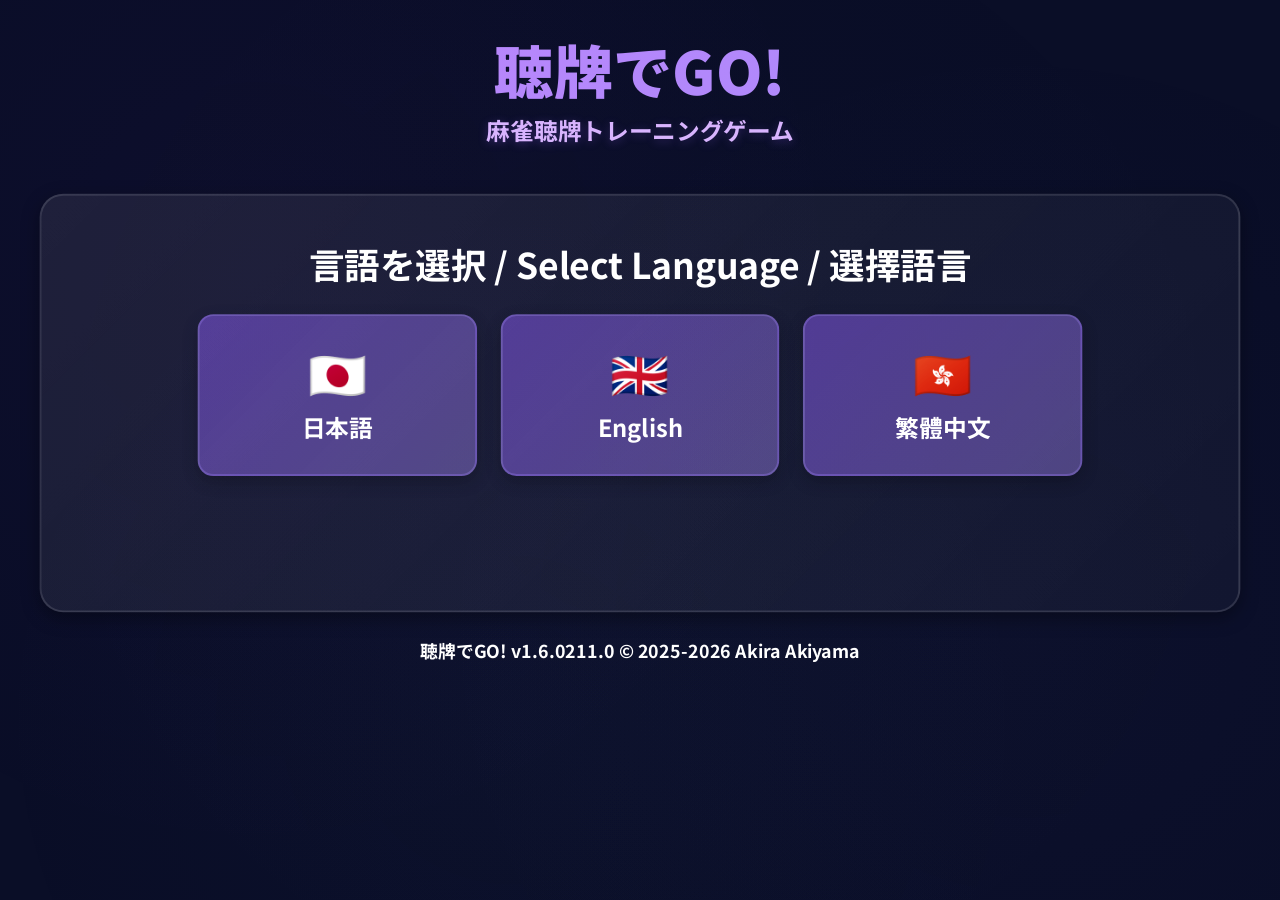
==== commit a769c106: "Accumulated time is now showed on the left, allowed to be used in Boss Stage." ====
--- a/index.html
+++ b/index.html
@@ -250,6 +250,7 @@
                 <div class="hud-left">
                     <h3 id="question-number" class="font-bold">Question 1/9</h3>
                     <p id="stage-info" class="text-purple-300"></p>
+                    <p id="time-bonus-display" class="mt-1 hidden"></p>
                     <p id="lives-display" class="mt-1 hidden"></p>
                 </div>
 
--- a/styles.css
+++ b/styles.css
@@ -588,6 +588,11 @@
 
 #lives-display {
     font-size: 1.1rem;
+}
+
+#time-bonus-display {
+    font-size: 1.05rem;
+    color: #fde047;
 }
 
 .hud-left,
@@ -1132,6 +1137,23 @@
 
 body.low-power .confetti {
     display: none !important;
+}
+
+/* Pause heavy animations when the game is paused (no visual impact while paused). */
+body.effects-paused::before,
+body.effects-paused::after {
+    animation: none !important;
+}
+
+body.effects-paused #header-title,
+body.effects-paused .timer-bar,
+body.effects-paused .timer-bar-danger,
+body.effects-paused .animate-bounce,
+body.effects-paused .animate-pulse,
+body.effects-paused .screen-container::before,
+body.effects-paused .boss-stage::before,
+body.effects-paused .confetti {
+    animation: none !important;
 }
 
 .timer-bar::after {
--- a/styles.css
+++ b/styles.css
@@ -588,6 +588,11 @@
 
 #lives-display {
     font-size: 1.1rem;
+}
+
+#time-bonus-display {
+    font-size: 1.05rem;
+    color: #fde047;
 }
 
 .hud-left,
@@ -1132,6 +1137,23 @@
 
 body.low-power .confetti {
     display: none !important;
+}
+
+/* Pause heavy animations when the game is paused (no visual impact while paused). */
+body.effects-paused::before,
+body.effects-paused::after {
+    animation: none !important;
+}
+
+body.effects-paused #header-title,
+body.effects-paused .timer-bar,
+body.effects-paused .timer-bar-danger,
+body.effects-paused .animate-bounce,
+body.effects-paused .animate-pulse,
+body.effects-paused .screen-container::before,
+body.effects-paused .boss-stage::before,
+body.effects-paused .confetti {
+    animation: none !important;
 }
 
 .timer-bar::after {
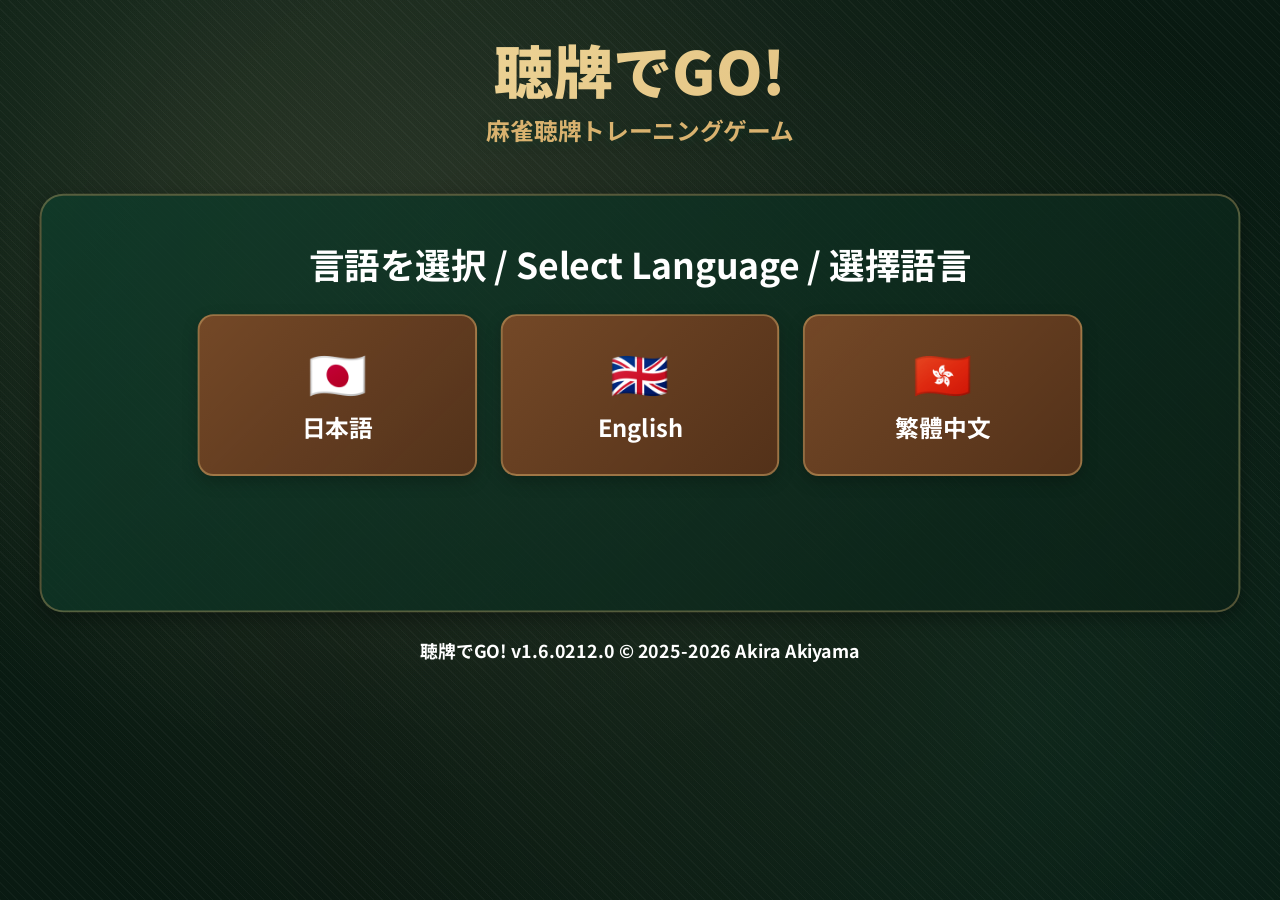
==== commit 82111327: "1. Add remaining time extension seconds to final score. 2. Officially setting "Scoring System Versio" ====
--- a/index.html
+++ b/index.html
@@ -5,7 +5,7 @@
     <meta name="viewport" content="width=device-width, initial-scale=1.0">
     <meta name="description" content="Mahjong Tenpai Training Game - Improve your mahjong skills by identifying waiting tiles in various hands.">
     <title>聴牌でGO!</title>
-    <meta name="theme-color" content="#0a0e27">
+    <meta name="theme-color" content="#0b1f15">
     <link rel="preconnect" href="https://fonts.googleapis.com">
     <link rel="preconnect" href="https://fonts.gstatic.com" crossorigin>
     <link rel="preload" as="style" href="https://fonts.googleapis.com/css2?family=Noto+Sans+JP:wght@400;700;900&display=swap">
@@ -67,8 +67,8 @@
         .text-6xl { font-size: 3.75rem; line-height: 1; }
         .text-7xl { font-size: 4.5rem; line-height: 1; }
         .text-white { color: #ffffff; }
-        .text-purple-300 { color: #d8b4fe; }
-        .text-purple-200 { color: #e9d5ff; }
+        .text-purple-300 { color: #d9b26f; }
+        .text-purple-200 { color: #f2d08a; }
         .text-green-300 { color: #86efac; }
         .text-red-300 { color: #fca5a5; }
         .text-yellow-300 { color: #fde047; }
@@ -84,7 +84,7 @@
 
         /* Borders (minimal) */
         .border-t-0 { border-top-width: 0; }
-        .border-purple-600 { border-color: #9333ea; }
+        .border-purple-600 { border-color: #7a4a28; }
 
         /* Animations (approx Tailwind) */
         @keyframes util-bounce {
@@ -330,6 +330,7 @@
                     <button id="play-again-victory" class="reset-btn mode-btn">Play Again</button>
                     <button id="menu-victory" class="reset-btn mode-btn">Back to Menu</button>
                 </div>
+                <p class="mt-4 text-sm opacity-80"><span id="score-version-label">Scoring Version:</span> <span id="score-version" class="font-bold text-yellow-200">1.0</span></p>
             </div>
         </div>
 
@@ -346,6 +347,7 @@
                     <button id="play-again-gameover" class="reset-btn mode-btn">Play Again</button>
                     <button id="menu-gameover" class="reset-btn mode-btn">Back to Menu</button>
                 </div>
+                <p class="mt-4 text-sm opacity-80"><span id="score-version-label-gameover">Scoring Version:</span> <span id="score-version-gameover" class="font-bold text-yellow-200">1.0</span></p>
             </div>
         </div>
 
--- a/styles.css
+++ b/styles.css
@@ -14,7 +14,10 @@
 }
 
 body {
-    background: #0a0e27;
+    background:
+        radial-gradient(circle at 20% 20%, rgba(242, 208, 138, 0.08) 0%, transparent 45%),
+        radial-gradient(circle at 80% 80%, rgba(22, 82, 58, 0.35) 0%, transparent 55%),
+        linear-gradient(145deg, var(--theme-bg) 0%, var(--theme-bg-deep) 100%);
     position: relative;
     min-height: 100vh;
     font-family: 'Noto Sans JP', 'Noto Sans TC', -apple-system, BlinkMacSystemFont, sans-serif;
@@ -89,6 +92,16 @@
     --transition-bounce-fast: all 0.3s cubic-bezier(0.175, 0.885, 0.32, 1.275);
     --transition-soft: all 0.3s ease;
     --transition-expand: width 0.6s, height 0.6s;
+    --theme-bg: #0b1f15;
+    --theme-bg-deep: #08150f;
+    --theme-felt: #0f3b2a;
+    --theme-felt-light: #16523a;
+    --theme-wood: #7a4a28;
+    --theme-wood-dark: #5a331a;
+    --theme-gold: #d9b26f;
+    --theme-gold-bright: #f2d08a;
+    --theme-border: rgba(217, 178, 111, 0.35);
+    --theme-glow: rgba(217, 178, 111, 0.25);
 }
 
 .scale-stage {
@@ -168,10 +181,10 @@
     left: 0;
     width: 100%;
     height: 100%;
-    background: 
-        radial-gradient(circle at 20% 30%, rgba(138, 43, 226, 0.03) 0%, transparent 50%),
-        radial-gradient(circle at 80% 70%, rgba(100, 100, 200, 0.03) 0%, transparent 50%),
-        radial-gradient(circle at 40% 80%, rgba(80, 120, 180, 0.03) 0%, transparent 50%);
+    background:
+        radial-gradient(circle at 35% 25%, rgba(255, 255, 255, 0.04) 0%, transparent 55%),
+        radial-gradient(circle at 65% 75%, rgba(0, 0, 0, 0.25) 0%, transparent 60%),
+        repeating-linear-gradient(45deg, rgba(255, 255, 255, 0.03) 0 1px, transparent 1px 6px);
     animation: pulse-bg 8s ease-in-out infinite;
     z-index: -2;
 }
@@ -184,16 +197,16 @@
     left: -50%;
     width: 200%;
     height: 200%;
-    background: 
-        radial-gradient(circle, rgba(100, 100, 150, 0.02) 0%, transparent 40%);
+    background:
+        radial-gradient(circle, rgba(217, 178, 111, 0.08) 0%, transparent 45%);
     animation: rotate-bg 30s linear infinite;
     z-index: -1;
 }
 
 /* 時間切迫時の背景エフェクト */
 body.time-critical::before {
-    background: 
-        radial-gradient(circle at 20% 30%, rgba(220, 38, 38, 0.08) 0%, transparent 50%),
+    background:
+        radial-gradient(circle at 20% 30%, rgba(220, 38, 38, 0.09) 0%, transparent 50%),
         radial-gradient(circle at 80% 70%, rgba(239, 68, 68, 0.08) 0%, transparent 50%),
         radial-gradient(circle at 40% 80%, rgba(185, 28, 28, 0.08) 0%, transparent 50%);
     animation: pulse-bg-danger 1.5s ease-in-out infinite;
@@ -221,13 +234,13 @@
 
 /* ========== タイトルスタイル ========== */
 #header-title {
-    background: linear-gradient(135deg, #c084fc 0%, #a78bfa 50%, #8b5cf6 100%);
+    background: linear-gradient(135deg, #f5e1a6 0%, #d9b26f 55%, #b07a3a 100%);
     -webkit-background-clip: text;
     -webkit-text-fill-color: transparent;
     background-clip: text;
     background-size: 200% 200%;
     animation: gradient-text 3s ease infinite;
-    filter: drop-shadow(0 0 20px rgba(167, 139, 250, 0.4)) 
+    filter: drop-shadow(0 0 20px rgba(217, 178, 111, 0.35))
             drop-shadow(0 4px 20px rgba(0, 0, 0, 0.3));
 }
 
@@ -237,20 +250,20 @@
 }
 
 #header-subtitle {
-    text-shadow: 0 2px 10px rgba(139, 92, 246, 0.3);
+    text-shadow: 0 2px 10px rgba(15, 59, 42, 0.55);
 }
 
 /* ========== コンテナスタイル ========== */
 .screen-container {
-    background: linear-gradient(135deg, rgba(255, 255, 255, 0.08) 0%, rgba(255, 255, 255, 0.03) 100%);
-    backdrop-filter: blur(20px) saturate(150%);
+    background: linear-gradient(135deg, rgba(15, 59, 42, 0.85) 0%, rgba(11, 32, 22, 0.75) 100%);
+    backdrop-filter: blur(18px) saturate(140%);
     border-radius: 24px;
     padding: 3rem;
-    border: 2px solid rgba(255, 255, 255, 0.12);
-    box-shadow: 
+    border: 2px solid var(--theme-border);
+    box-shadow:
         0 8px 32px rgba(0, 0, 0, 0.4),
-        inset 0 1px 0 rgba(255, 255, 255, 0.1),
-        0 0 60px rgba(100, 100, 150, 0.08);
+        inset 0 1px 0 rgba(255, 255, 255, 0.08),
+        0 0 60px var(--theme-glow);
     position: relative;
     overflow: hidden;
 }
@@ -272,7 +285,7 @@
 .preload-progress-fill {
     height: 100%;
     width: 0;
-    background: linear-gradient(90deg, rgba(167, 139, 250, 0.9) 0%, rgba(192, 132, 252, 0.9) 50%, rgba(139, 92, 246, 0.9) 100%);
+    background: linear-gradient(90deg, rgba(217, 178, 111, 0.95) 0%, rgba(242, 208, 138, 0.95) 50%, rgba(154, 102, 52, 0.95) 100%);
     transition: width 0.18s ease;
 }
 
@@ -285,8 +298,8 @@
     gap: 10px;
     padding: 10px 14px;
     border-radius: 9999px;
-    border: 2px solid rgba(255, 255, 255, 0.14);
-    background: rgba(255, 255, 255, 0.06);
+    border: 2px solid var(--theme-border);
+    background: rgba(15, 59, 42, 0.8);
     color: rgba(255, 255, 255, 0.95);
     cursor: pointer;
     transition: var(--transition-ui-button);
@@ -302,8 +315,8 @@
     gap: 10px;
     padding: 10px 14px;
     border-radius: 9999px;
-    border: 2px solid rgba(255, 255, 255, 0.14);
-    background: rgba(255, 255, 255, 0.06);
+    border: 2px solid var(--theme-border);
+    background: rgba(15, 59, 42, 0.8);
     color: rgba(255, 255, 255, 0.95);
     cursor: pointer;
     transition: var(--transition-ui-button);
@@ -311,8 +324,8 @@
 
 .nav-back-btn:hover {
     transform: translateY(-1px);
-    background: rgba(255, 255, 255, 0.10);
-    border-color: rgba(255, 255, 255, 0.22);
+    background: rgba(22, 82, 58, 0.9);
+    border-color: rgba(242, 208, 138, 0.45);
 }
 
 .nav-back-btn:active {
@@ -327,8 +340,8 @@
     display: flex;
     align-items: center;
     justify-content: center;
-    background: rgba(10, 14, 39, 0.86);
-    backdrop-filter: blur(16px) saturate(150%);
+    background: rgba(8, 21, 15, 0.9);
+    backdrop-filter: blur(16px) saturate(140%);
 }
 
 .tutorial-modal {
@@ -337,8 +350,8 @@
     display: flex;
     flex-direction: column;
     border-radius: 24px;
-    border: 2px solid rgba(255, 255, 255, 0.14);
-    background: linear-gradient(135deg, rgba(255, 255, 255, 0.10) 0%, rgba(255, 255, 255, 0.04) 100%);
+    border: 2px solid var(--theme-border);
+    background: linear-gradient(135deg, rgba(15, 59, 42, 0.92) 0%, rgba(11, 32, 22, 0.82) 100%);
     box-shadow: 0 18px 48px rgba(0, 0, 0, 0.55);
     overflow: hidden;
 }
@@ -390,8 +403,8 @@
 
 .tutorial-btn:hover {
     transform: translateY(-1px) scale(1.03);
-    background: rgba(255, 255, 255, 0.10);
-    border-color: rgba(167, 139, 250, 0.4);
+    background: rgba(22, 82, 58, 0.9);
+    border-color: rgba(242, 208, 138, 0.45);
 }
 
 .tutorial-btn-text {
@@ -402,8 +415,8 @@
 .tutorial-section {
     padding: 1.5rem 1.25rem;
     border-radius: 20px;
-    border: 2px solid rgba(255, 255, 255, 0.10);
-    background: rgba(255, 255, 255, 0.05);
+    border: 2px solid rgba(217, 178, 111, 0.25);
+    background: rgba(15, 59, 42, 0.55);
 }
 
 .tutorial-page-indicator {
@@ -462,16 +475,16 @@
     align-items: center;
     justify-content: center;
     z-index: 50;
-    background: rgba(10, 14, 39, 0.9);
-    backdrop-filter: blur(10px) saturate(140%);
+    background: rgba(8, 21, 15, 0.9);
+    backdrop-filter: blur(10px) saturate(135%);
 }
 
 .stage-intro-card {
     width: min(820px, 92%);
     padding: 2.2rem 2rem;
     border-radius: 24px;
-    border: 2px solid rgba(255, 255, 255, 0.14);
-    background: linear-gradient(135deg, rgba(255, 255, 255, 0.10) 0%, rgba(255, 255, 255, 0.04) 100%);
+    border: 2px solid var(--theme-border);
+    background: linear-gradient(135deg, rgba(15, 59, 42, 0.92) 0%, rgba(11, 32, 22, 0.82) 100%);
     box-shadow: 0 14px 40px rgba(0, 0, 0, 0.45);
     text-align: center;
     animation: stageIntroIn 0.55s ease-out;
@@ -740,7 +753,7 @@
     align-items: stretch;
     justify-content: center;
     padding: 1.25rem;
-    background: rgba(0, 0, 0, 0.9);
+    background: rgba(6, 14, 10, 0.92);
     backdrop-filter: blur(10px);
 }
 
@@ -761,11 +774,11 @@
     left: -2px;
     right: -2px;
     bottom: -2px;
-    background: linear-gradient(45deg, 
-        rgba(139, 92, 246, 0.15),
-        rgba(167, 139, 250, 0.15),
-        rgba(196, 181, 253, 0.15),
-        rgba(139, 92, 246, 0.15));
+    background: linear-gradient(45deg,
+        rgba(217, 178, 111, 0.2),
+        rgba(242, 208, 138, 0.2),
+        rgba(122, 74, 40, 0.2),
+        rgba(217, 178, 111, 0.2));
     background-size: 300% 300%;
     animation: border-glow 6s linear infinite;
     border-radius: 24px;
@@ -785,8 +798,8 @@
 
 /* ========== ボタンスタイル ========== */
 .mode-btn {
-    background: linear-gradient(135deg, rgba(139, 92, 246, 0.5) 0%, rgba(167, 139, 250, 0.4) 100%);
-    border: 2px solid rgba(167, 139, 250, 0.3);
+    background: linear-gradient(135deg, rgba(122, 74, 40, 0.95) 0%, rgba(90, 51, 26, 0.92) 100%);
+    border: 2px solid rgba(217, 178, 111, 0.45);
     border-radius: 16px;
     padding: 2rem 1.5rem;
     color: white;
@@ -795,9 +808,9 @@
     transition: var(--transition-bounce);
     position: relative;
     overflow: hidden;
-    box-shadow: 
-        0 8px 24px rgba(139, 92, 246, 0.2),
-        inset 0 1px 0 rgba(255, 255, 255, 0.1);
+    box-shadow:
+        0 8px 24px rgba(0, 0, 0, 0.35),
+        inset 0 1px 0 rgba(255, 255, 255, 0.08);
 }
 
 .mode-btn::before {
@@ -815,11 +828,11 @@
 
 .mode-btn:hover {
     transform: translateY(-8px) scale(1.05);
-    box-shadow: 
-        0 16px 48px rgba(139, 92, 246, 0.35),
-        0 0 40px rgba(167, 139, 250, 0.2),
-        inset 0 1px 0 rgba(255, 255, 255, 0.2);
-    border-color: rgba(167, 139, 250, 0.5);
+    box-shadow:
+        0 16px 48px rgba(0, 0, 0, 0.45),
+        0 0 40px rgba(217, 178, 111, 0.25),
+        inset 0 1px 0 rgba(255, 255, 255, 0.18);
+    border-color: rgba(242, 208, 138, 0.6);
 }
 
 .mode-btn:hover::before {
@@ -847,7 +860,7 @@
 
 .selectable-tile {
     background: linear-gradient(145deg, #ffffff, #f5f5f5);
-    border: 3px solid rgba(138, 43, 226, 0.3);
+    border: 3px solid rgba(217, 178, 111, 0.35);
     border-radius: 12px;
     cursor: pointer;
     position: relative;
@@ -899,10 +912,10 @@
 .selectable-tile:hover {
     transform: translateY(-12px) scale(1.08);
     box-shadow: 
-        0 16px 32px rgba(138, 43, 226, 0.4),
-        0 0 40px rgba(255, 20, 147, 0.3),
+        0 16px 32px rgba(0, 0, 0, 0.4),
+        0 0 40px rgba(217, 178, 111, 0.35),
         inset 0 2px 4px rgba(255, 255, 255, 1);
-    border-color: rgba(138, 43, 226, 0.6);
+    border-color: rgba(242, 208, 138, 0.6);
 }
 
 .selectable-tile:hover::before {
@@ -985,12 +998,12 @@
 
 /* ========== タイマー ========== */
 .timer-container {
-    background: linear-gradient(135deg, rgba(100, 100, 150, 0.15), rgba(120, 120, 180, 0.12));
+    background: linear-gradient(135deg, rgba(22, 82, 58, 0.35), rgba(15, 59, 42, 0.25));
     backdrop-filter: blur(10px);
     border-radius: 20px;
     padding: 1.5rem;
     margin-bottom: 2rem;
-    border: 2px solid rgba(167, 139, 250, 0.2);
+    border: 2px solid rgba(217, 178, 111, 0.35);
     box-shadow: 0 8px 32px rgba(0, 0, 0, 0.3);
 }
 
@@ -1297,20 +1310,20 @@
     align-items: center;
     justify-content: center;
     z-index: 1000;
-    background: rgba(0, 0, 0, 0.8);
+    background: rgba(6, 14, 10, 0.85);
     backdrop-filter: blur(10px);
 }
 
 .victory-content {
-    background: linear-gradient(135deg, rgba(76, 175, 80, 0.9), rgba(129, 199, 132, 0.9));
+    background: linear-gradient(135deg, rgba(22, 82, 58, 0.95), rgba(15, 59, 42, 0.95));
     border-radius: 24px;
     padding: 4rem;
     text-align: center;
     box-shadow: 
         0 20px 60px rgba(0, 0, 0, 0.5),
-        0 0 100px rgba(76, 175, 80, 0.5);
+        0 0 100px rgba(217, 178, 111, 0.35);
     animation: victory-appear 0.8s cubic-bezier(0.68, -0.55, 0.265, 1.55);
-    border: 3px solid rgba(255, 255, 255, 0.3);
+    border: 3px solid rgba(217, 178, 111, 0.55);
 }
 
 @keyframes victory-appear {
@@ -1320,15 +1333,15 @@
 }
 
 .gameover-content {
-    background: linear-gradient(135deg, rgba(244, 67, 54, 0.9), rgba(229, 115, 115, 0.9));
+    background: linear-gradient(135deg, rgba(92, 40, 28, 0.95), rgba(60, 25, 18, 0.95));
     border-radius: 24px;
     padding: 4rem;
     text-align: center;
     box-shadow: 
         0 20px 60px rgba(0, 0, 0, 0.5),
-        0 0 100px rgba(244, 67, 54, 0.5);
+        0 0 100px rgba(217, 178, 111, 0.25);
     animation: gameover-appear 0.6s ease-out;
-    border: 3px solid rgba(255, 255, 255, 0.3);
+    border: 3px solid rgba(217, 178, 111, 0.45);
 }
 
 @keyframes gameover-appear {
@@ -1360,11 +1373,11 @@
 
 /* ========== 結果表示 ========== */
 .result-container {
-    background: linear-gradient(135deg, rgba(0, 0, 0, 0.7), rgba(0, 0, 0, 0.5));
+    background: linear-gradient(135deg, rgba(11, 32, 22, 0.9), rgba(8, 21, 15, 0.8));
     backdrop-filter: blur(15px);
     border-radius: 20px;
     padding: 2rem;
-    border: 2px solid rgba(255, 255, 255, 0.2);
+    border: 2px solid rgba(217, 178, 111, 0.35);
     box-shadow: 
         0 12px 40px rgba(0, 0, 0, 0.5),
         inset 0 1px 0 rgba(255, 255, 255, 0.1);
@@ -1462,7 +1475,7 @@
 
 .tile-group-label {
     font-size: 0.9rem;
-    color: #a78bfa;
+    color: #5fd1a6;
     margin-right: 0;
     margin-bottom: 0.1rem;
     font-weight: 700;
--- a/styles.css
+++ b/styles.css
@@ -14,7 +14,10 @@
 }
 
 body {
-    background: #0a0e27;
+    background:
+        radial-gradient(circle at 20% 20%, rgba(242, 208, 138, 0.08) 0%, transparent 45%),
+        radial-gradient(circle at 80% 80%, rgba(22, 82, 58, 0.35) 0%, transparent 55%),
+        linear-gradient(145deg, var(--theme-bg) 0%, var(--theme-bg-deep) 100%);
     position: relative;
     min-height: 100vh;
     font-family: 'Noto Sans JP', 'Noto Sans TC', -apple-system, BlinkMacSystemFont, sans-serif;
@@ -89,6 +92,16 @@
     --transition-bounce-fast: all 0.3s cubic-bezier(0.175, 0.885, 0.32, 1.275);
     --transition-soft: all 0.3s ease;
     --transition-expand: width 0.6s, height 0.6s;
+    --theme-bg: #0b1f15;
+    --theme-bg-deep: #08150f;
+    --theme-felt: #0f3b2a;
+    --theme-felt-light: #16523a;
+    --theme-wood: #7a4a28;
+    --theme-wood-dark: #5a331a;
+    --theme-gold: #d9b26f;
+    --theme-gold-bright: #f2d08a;
+    --theme-border: rgba(217, 178, 111, 0.35);
+    --theme-glow: rgba(217, 178, 111, 0.25);
 }
 
 .scale-stage {
@@ -168,10 +181,10 @@
     left: 0;
     width: 100%;
     height: 100%;
-    background: 
-        radial-gradient(circle at 20% 30%, rgba(138, 43, 226, 0.03) 0%, transparent 50%),
-        radial-gradient(circle at 80% 70%, rgba(100, 100, 200, 0.03) 0%, transparent 50%),
-        radial-gradient(circle at 40% 80%, rgba(80, 120, 180, 0.03) 0%, transparent 50%);
+    background:
+        radial-gradient(circle at 35% 25%, rgba(255, 255, 255, 0.04) 0%, transparent 55%),
+        radial-gradient(circle at 65% 75%, rgba(0, 0, 0, 0.25) 0%, transparent 60%),
+        repeating-linear-gradient(45deg, rgba(255, 255, 255, 0.03) 0 1px, transparent 1px 6px);
     animation: pulse-bg 8s ease-in-out infinite;
     z-index: -2;
 }
@@ -184,16 +197,16 @@
     left: -50%;
     width: 200%;
     height: 200%;
-    background: 
-        radial-gradient(circle, rgba(100, 100, 150, 0.02) 0%, transparent 40%);
+    background:
+        radial-gradient(circle, rgba(217, 178, 111, 0.08) 0%, transparent 45%);
     animation: rotate-bg 30s linear infinite;
     z-index: -1;
 }
 
 /* 時間切迫時の背景エフェクト */
 body.time-critical::before {
-    background: 
-        radial-gradient(circle at 20% 30%, rgba(220, 38, 38, 0.08) 0%, transparent 50%),
+    background:
+        radial-gradient(circle at 20% 30%, rgba(220, 38, 38, 0.09) 0%, transparent 50%),
         radial-gradient(circle at 80% 70%, rgba(239, 68, 68, 0.08) 0%, transparent 50%),
         radial-gradient(circle at 40% 80%, rgba(185, 28, 28, 0.08) 0%, transparent 50%);
     animation: pulse-bg-danger 1.5s ease-in-out infinite;
@@ -221,13 +234,13 @@
 
 /* ========== タイトルスタイル ========== */
 #header-title {
-    background: linear-gradient(135deg, #c084fc 0%, #a78bfa 50%, #8b5cf6 100%);
+    background: linear-gradient(135deg, #f5e1a6 0%, #d9b26f 55%, #b07a3a 100%);
     -webkit-background-clip: text;
     -webkit-text-fill-color: transparent;
     background-clip: text;
     background-size: 200% 200%;
     animation: gradient-text 3s ease infinite;
-    filter: drop-shadow(0 0 20px rgba(167, 139, 250, 0.4)) 
+    filter: drop-shadow(0 0 20px rgba(217, 178, 111, 0.35))
             drop-shadow(0 4px 20px rgba(0, 0, 0, 0.3));
 }
 
@@ -237,20 +250,20 @@
 }
 
 #header-subtitle {
-    text-shadow: 0 2px 10px rgba(139, 92, 246, 0.3);
+    text-shadow: 0 2px 10px rgba(15, 59, 42, 0.55);
 }
 
 /* ========== コンテナスタイル ========== */
 .screen-container {
-    background: linear-gradient(135deg, rgba(255, 255, 255, 0.08) 0%, rgba(255, 255, 255, 0.03) 100%);
-    backdrop-filter: blur(20px) saturate(150%);
+    background: linear-gradient(135deg, rgba(15, 59, 42, 0.85) 0%, rgba(11, 32, 22, 0.75) 100%);
+    backdrop-filter: blur(18px) saturate(140%);
     border-radius: 24px;
     padding: 3rem;
-    border: 2px solid rgba(255, 255, 255, 0.12);
-    box-shadow: 
+    border: 2px solid var(--theme-border);
+    box-shadow:
         0 8px 32px rgba(0, 0, 0, 0.4),
-        inset 0 1px 0 rgba(255, 255, 255, 0.1),
-        0 0 60px rgba(100, 100, 150, 0.08);
+        inset 0 1px 0 rgba(255, 255, 255, 0.08),
+        0 0 60px var(--theme-glow);
     position: relative;
     overflow: hidden;
 }
@@ -272,7 +285,7 @@
 .preload-progress-fill {
     height: 100%;
     width: 0;
-    background: linear-gradient(90deg, rgba(167, 139, 250, 0.9) 0%, rgba(192, 132, 252, 0.9) 50%, rgba(139, 92, 246, 0.9) 100%);
+    background: linear-gradient(90deg, rgba(217, 178, 111, 0.95) 0%, rgba(242, 208, 138, 0.95) 50%, rgba(154, 102, 52, 0.95) 100%);
     transition: width 0.18s ease;
 }
 
@@ -285,8 +298,8 @@
     gap: 10px;
     padding: 10px 14px;
     border-radius: 9999px;
-    border: 2px solid rgba(255, 255, 255, 0.14);
-    background: rgba(255, 255, 255, 0.06);
+    border: 2px solid var(--theme-border);
+    background: rgba(15, 59, 42, 0.8);
     color: rgba(255, 255, 255, 0.95);
     cursor: pointer;
     transition: var(--transition-ui-button);
@@ -302,8 +315,8 @@
     gap: 10px;
     padding: 10px 14px;
     border-radius: 9999px;
-    border: 2px solid rgba(255, 255, 255, 0.14);
-    background: rgba(255, 255, 255, 0.06);
+    border: 2px solid var(--theme-border);
+    background: rgba(15, 59, 42, 0.8);
     color: rgba(255, 255, 255, 0.95);
     cursor: pointer;
     transition: var(--transition-ui-button);
@@ -311,8 +324,8 @@
 
 .nav-back-btn:hover {
     transform: translateY(-1px);
-    background: rgba(255, 255, 255, 0.10);
-    border-color: rgba(255, 255, 255, 0.22);
+    background: rgba(22, 82, 58, 0.9);
+    border-color: rgba(242, 208, 138, 0.45);
 }
 
 .nav-back-btn:active {
@@ -327,8 +340,8 @@
     display: flex;
     align-items: center;
     justify-content: center;
-    background: rgba(10, 14, 39, 0.86);
-    backdrop-filter: blur(16px) saturate(150%);
+    background: rgba(8, 21, 15, 0.9);
+    backdrop-filter: blur(16px) saturate(140%);
 }
 
 .tutorial-modal {
@@ -337,8 +350,8 @@
     display: flex;
     flex-direction: column;
     border-radius: 24px;
-    border: 2px solid rgba(255, 255, 255, 0.14);
-    background: linear-gradient(135deg, rgba(255, 255, 255, 0.10) 0%, rgba(255, 255, 255, 0.04) 100%);
+    border: 2px solid var(--theme-border);
+    background: linear-gradient(135deg, rgba(15, 59, 42, 0.92) 0%, rgba(11, 32, 22, 0.82) 100%);
     box-shadow: 0 18px 48px rgba(0, 0, 0, 0.55);
     overflow: hidden;
 }
@@ -390,8 +403,8 @@
 
 .tutorial-btn:hover {
     transform: translateY(-1px) scale(1.03);
-    background: rgba(255, 255, 255, 0.10);
-    border-color: rgba(167, 139, 250, 0.4);
+    background: rgba(22, 82, 58, 0.9);
+    border-color: rgba(242, 208, 138, 0.45);
 }
 
 .tutorial-btn-text {
@@ -402,8 +415,8 @@
 .tutorial-section {
     padding: 1.5rem 1.25rem;
     border-radius: 20px;
-    border: 2px solid rgba(255, 255, 255, 0.10);
-    background: rgba(255, 255, 255, 0.05);
+    border: 2px solid rgba(217, 178, 111, 0.25);
+    background: rgba(15, 59, 42, 0.55);
 }
 
 .tutorial-page-indicator {
@@ -462,16 +475,16 @@
     align-items: center;
     justify-content: center;
     z-index: 50;
-    background: rgba(10, 14, 39, 0.9);
-    backdrop-filter: blur(10px) saturate(140%);
+    background: rgba(8, 21, 15, 0.9);
+    backdrop-filter: blur(10px) saturate(135%);
 }
 
 .stage-intro-card {
     width: min(820px, 92%);
     padding: 2.2rem 2rem;
     border-radius: 24px;
-    border: 2px solid rgba(255, 255, 255, 0.14);
-    background: linear-gradient(135deg, rgba(255, 255, 255, 0.10) 0%, rgba(255, 255, 255, 0.04) 100%);
+    border: 2px solid var(--theme-border);
+    background: linear-gradient(135deg, rgba(15, 59, 42, 0.92) 0%, rgba(11, 32, 22, 0.82) 100%);
     box-shadow: 0 14px 40px rgba(0, 0, 0, 0.45);
     text-align: center;
     animation: stageIntroIn 0.55s ease-out;
@@ -740,7 +753,7 @@
     align-items: stretch;
     justify-content: center;
     padding: 1.25rem;
-    background: rgba(0, 0, 0, 0.9);
+    background: rgba(6, 14, 10, 0.92);
     backdrop-filter: blur(10px);
 }
 
@@ -761,11 +774,11 @@
     left: -2px;
     right: -2px;
     bottom: -2px;
-    background: linear-gradient(45deg, 
-        rgba(139, 92, 246, 0.15),
-        rgba(167, 139, 250, 0.15),
-        rgba(196, 181, 253, 0.15),
-        rgba(139, 92, 246, 0.15));
+    background: linear-gradient(45deg,
+        rgba(217, 178, 111, 0.2),
+        rgba(242, 208, 138, 0.2),
+        rgba(122, 74, 40, 0.2),
+        rgba(217, 178, 111, 0.2));
     background-size: 300% 300%;
     animation: border-glow 6s linear infinite;
     border-radius: 24px;
@@ -785,8 +798,8 @@
 
 /* ========== ボタンスタイル ========== */
 .mode-btn {
-    background: linear-gradient(135deg, rgba(139, 92, 246, 0.5) 0%, rgba(167, 139, 250, 0.4) 100%);
-    border: 2px solid rgba(167, 139, 250, 0.3);
+    background: linear-gradient(135deg, rgba(122, 74, 40, 0.95) 0%, rgba(90, 51, 26, 0.92) 100%);
+    border: 2px solid rgba(217, 178, 111, 0.45);
     border-radius: 16px;
     padding: 2rem 1.5rem;
     color: white;
@@ -795,9 +808,9 @@
     transition: var(--transition-bounce);
     position: relative;
     overflow: hidden;
-    box-shadow: 
-        0 8px 24px rgba(139, 92, 246, 0.2),
-        inset 0 1px 0 rgba(255, 255, 255, 0.1);
+    box-shadow:
+        0 8px 24px rgba(0, 0, 0, 0.35),
+        inset 0 1px 0 rgba(255, 255, 255, 0.08);
 }
 
 .mode-btn::before {
@@ -815,11 +828,11 @@
 
 .mode-btn:hover {
     transform: translateY(-8px) scale(1.05);
-    box-shadow: 
-        0 16px 48px rgba(139, 92, 246, 0.35),
-        0 0 40px rgba(167, 139, 250, 0.2),
-        inset 0 1px 0 rgba(255, 255, 255, 0.2);
-    border-color: rgba(167, 139, 250, 0.5);
+    box-shadow:
+        0 16px 48px rgba(0, 0, 0, 0.45),
+        0 0 40px rgba(217, 178, 111, 0.25),
+        inset 0 1px 0 rgba(255, 255, 255, 0.18);
+    border-color: rgba(242, 208, 138, 0.6);
 }
 
 .mode-btn:hover::before {
@@ -847,7 +860,7 @@
 
 .selectable-tile {
     background: linear-gradient(145deg, #ffffff, #f5f5f5);
-    border: 3px solid rgba(138, 43, 226, 0.3);
+    border: 3px solid rgba(217, 178, 111, 0.35);
     border-radius: 12px;
     cursor: pointer;
     position: relative;
@@ -899,10 +912,10 @@
 .selectable-tile:hover {
     transform: translateY(-12px) scale(1.08);
     box-shadow: 
-        0 16px 32px rgba(138, 43, 226, 0.4),
-        0 0 40px rgba(255, 20, 147, 0.3),
+        0 16px 32px rgba(0, 0, 0, 0.4),
+        0 0 40px rgba(217, 178, 111, 0.35),
         inset 0 2px 4px rgba(255, 255, 255, 1);
-    border-color: rgba(138, 43, 226, 0.6);
+    border-color: rgba(242, 208, 138, 0.6);
 }
 
 .selectable-tile:hover::before {
@@ -985,12 +998,12 @@
 
 /* ========== タイマー ========== */
 .timer-container {
-    background: linear-gradient(135deg, rgba(100, 100, 150, 0.15), rgba(120, 120, 180, 0.12));
+    background: linear-gradient(135deg, rgba(22, 82, 58, 0.35), rgba(15, 59, 42, 0.25));
     backdrop-filter: blur(10px);
     border-radius: 20px;
     padding: 1.5rem;
     margin-bottom: 2rem;
-    border: 2px solid rgba(167, 139, 250, 0.2);
+    border: 2px solid rgba(217, 178, 111, 0.35);
     box-shadow: 0 8px 32px rgba(0, 0, 0, 0.3);
 }
 
@@ -1297,20 +1310,20 @@
     align-items: center;
     justify-content: center;
     z-index: 1000;
-    background: rgba(0, 0, 0, 0.8);
+    background: rgba(6, 14, 10, 0.85);
     backdrop-filter: blur(10px);
 }
 
 .victory-content {
-    background: linear-gradient(135deg, rgba(76, 175, 80, 0.9), rgba(129, 199, 132, 0.9));
+    background: linear-gradient(135deg, rgba(22, 82, 58, 0.95), rgba(15, 59, 42, 0.95));
     border-radius: 24px;
     padding: 4rem;
     text-align: center;
     box-shadow: 
         0 20px 60px rgba(0, 0, 0, 0.5),
-        0 0 100px rgba(76, 175, 80, 0.5);
+        0 0 100px rgba(217, 178, 111, 0.35);
     animation: victory-appear 0.8s cubic-bezier(0.68, -0.55, 0.265, 1.55);
-    border: 3px solid rgba(255, 255, 255, 0.3);
+    border: 3px solid rgba(217, 178, 111, 0.55);
 }
 
 @keyframes victory-appear {
@@ -1320,15 +1333,15 @@
 }
 
 .gameover-content {
-    background: linear-gradient(135deg, rgba(244, 67, 54, 0.9), rgba(229, 115, 115, 0.9));
+    background: linear-gradient(135deg, rgba(92, 40, 28, 0.95), rgba(60, 25, 18, 0.95));
     border-radius: 24px;
     padding: 4rem;
     text-align: center;
     box-shadow: 
         0 20px 60px rgba(0, 0, 0, 0.5),
-        0 0 100px rgba(244, 67, 54, 0.5);
+        0 0 100px rgba(217, 178, 111, 0.25);
     animation: gameover-appear 0.6s ease-out;
-    border: 3px solid rgba(255, 255, 255, 0.3);
+    border: 3px solid rgba(217, 178, 111, 0.45);
 }
 
 @keyframes gameover-appear {
@@ -1360,11 +1373,11 @@
 
 /* ========== 結果表示 ========== */
 .result-container {
-    background: linear-gradient(135deg, rgba(0, 0, 0, 0.7), rgba(0, 0, 0, 0.5));
+    background: linear-gradient(135deg, rgba(11, 32, 22, 0.9), rgba(8, 21, 15, 0.8));
     backdrop-filter: blur(15px);
     border-radius: 20px;
     padding: 2rem;
-    border: 2px solid rgba(255, 255, 255, 0.2);
+    border: 2px solid rgba(217, 178, 111, 0.35);
     box-shadow: 
         0 12px 40px rgba(0, 0, 0, 0.5),
         inset 0 1px 0 rgba(255, 255, 255, 0.1);
@@ -1462,7 +1475,7 @@
 
 .tile-group-label {
     font-size: 0.9rem;
-    color: #a78bfa;
+    color: #5fd1a6;
     margin-right: 0;
     margin-bottom: 0.1rem;
     font-weight: 700;
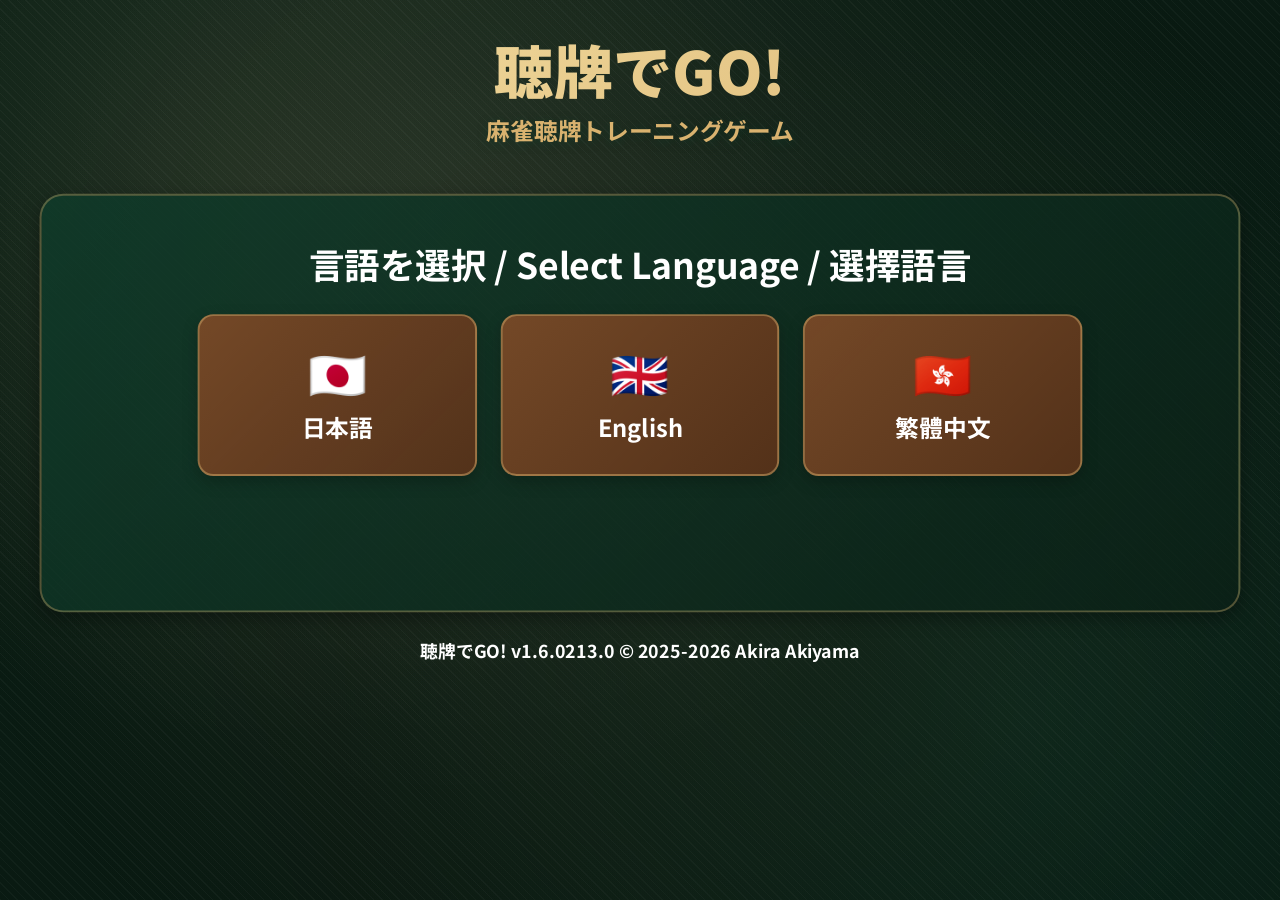
==== commit 6af19700: "Enriched tutorial to add exercise questions." ====
--- a/index.html
+++ b/index.html
@@ -202,6 +202,7 @@
                     <div class="tutorial-section">
                         <h3 id="tutorial-page-title" class="text-3xl font-black mb-4 text-purple-200 text-center">Title</h3>
                         <div id="tutorial-page-body" class="tutorial-body text-xl text-center"></div>
+                        <div id="tutorial-page-visual" class="tutorial-visual hidden" aria-live="polite"></div>
                     </div>
                 </div>
             </div>
--- a/styles.css
+++ b/styles.css
@@ -449,6 +449,225 @@
     opacity: 0.95;
 }
 
+.tutorial-visual {
+    margin-top: 1rem;
+    padding: 1rem;
+    border-radius: 16px;
+    border: 1px solid rgba(217, 178, 111, 0.28);
+    background: rgba(8, 21, 15, 0.45);
+    display: grid;
+    gap: 0.75rem;
+}
+
+.tutorial-visual-title {
+    font-size: 1.05rem;
+    font-weight: 800;
+    color: rgba(242, 208, 138, 0.95);
+    text-align: center;
+}
+
+.tutorial-visual-text {
+    font-size: 0.95rem;
+    line-height: 1.5;
+    text-align: center;
+    opacity: 0.92;
+}
+
+.tutorial-tile-row {
+    display: flex;
+    flex-wrap: wrap;
+    align-items: center;
+    justify-content: center;
+    gap: 10px;
+}
+
+.tutorial-row-label {
+    min-width: 126px;
+    font-size: 0.92rem;
+    font-weight: 700;
+    opacity: 0.9;
+    text-align: right;
+}
+
+.tutorial-row-tiles {
+    display: flex;
+    flex-wrap: wrap;
+    gap: 6px;
+    justify-content: center;
+}
+
+.tutorial-mini-tile {
+    width: 34px;
+    height: 48px;
+    border-radius: 8px;
+    border: 1px solid #d2d2d2;
+    background: linear-gradient(145deg, #ffffff, #f2f2f2);
+    box-shadow:
+        0 2px 8px rgba(0, 0, 0, 0.16),
+        inset 0 1px 2px rgba(255, 255, 255, 0.92);
+    display: inline-flex;
+    align-items: center;
+    justify-content: center;
+    position: relative;
+}
+
+.tutorial-mini-tile .tile-img {
+    width: 100%;
+    height: 100%;
+    object-fit: contain;
+}
+
+.tutorial-mini-tile.is-disabled {
+    opacity: 0.35;
+    filter: grayscale(0.9) saturate(0.25);
+}
+
+.tutorial-mini-tile.is-selected {
+    border-color: rgba(134, 239, 172, 0.7);
+    box-shadow: 0 0 0 2px rgba(134, 239, 172, 0.22);
+}
+
+.tutorial-mini-tile.is-crossed::after {
+    content: '✕';
+    position: absolute;
+    inset: 0;
+    display: flex;
+    align-items: center;
+    justify-content: center;
+    color: rgba(248, 113, 113, 0.92);
+    font-size: 1.15rem;
+    font-weight: 900;
+    text-shadow: 0 1px 3px rgba(0, 0, 0, 0.4);
+}
+
+.tutorial-chip-row {
+    display: flex;
+    flex-wrap: wrap;
+    gap: 8px;
+    justify-content: center;
+}
+
+.tutorial-chip {
+    padding: 6px 10px;
+    border-radius: 9999px;
+    border: 1px solid rgba(217, 178, 111, 0.28);
+    background: rgba(255, 255, 255, 0.04);
+    font-size: 0.88rem;
+    font-weight: 700;
+    white-space: nowrap;
+}
+
+.tutorial-pattern-item {
+    display: grid;
+    gap: 6px;
+    padding: 10px 12px;
+    border-radius: 12px;
+    border: 1px solid rgba(255, 255, 255, 0.14);
+    background: rgba(255, 255, 255, 0.03);
+}
+
+.tutorial-pattern-label {
+    font-size: 0.9rem;
+    font-weight: 700;
+    text-align: center;
+    opacity: 0.95;
+}
+
+.tutorial-pattern-groups {
+    display: flex;
+    align-items: center;
+    justify-content: center;
+    gap: 8px;
+    flex-wrap: wrap;
+}
+
+.tutorial-pattern-arrow {
+    opacity: 0.8;
+    font-weight: 800;
+}
+
+.tutorial-step-btn {
+    border: 1px solid rgba(217, 178, 111, 0.36);
+    background: rgba(255, 255, 255, 0.06);
+    color: rgba(255, 255, 255, 0.96);
+    border-radius: 9999px;
+    padding: 8px 14px;
+    font-size: 0.9rem;
+    font-weight: 700;
+    cursor: pointer;
+    transition: var(--transition-ui-button);
+}
+
+.tutorial-step-btn:hover {
+    transform: translateY(-1px);
+    border-color: rgba(242, 208, 138, 0.62);
+    background: rgba(255, 255, 255, 0.1);
+}
+
+.tutorial-step-btn:disabled {
+    opacity: 0.45;
+    cursor: not-allowed;
+    transform: none;
+}
+
+.tutorial-step-btn--ghost {
+    border-style: dashed;
+}
+
+.tutorial-breakdown-wrap {
+    display: grid;
+    gap: 10px;
+    margin-top: 4px;
+}
+
+.tutorial-breakdown-title {
+    text-align: center;
+    font-size: 0.95rem;
+    font-weight: 800;
+    color: rgba(242, 208, 138, 0.95);
+}
+
+.tutorial-breakdown-item {
+    border: 1px solid rgba(255, 255, 255, 0.14);
+    border-radius: 12px;
+    background: rgba(255, 255, 255, 0.04);
+    padding: 10px;
+    display: grid;
+    gap: 8px;
+}
+
+.tutorial-breakdown-wait {
+    display: flex;
+    align-items: center;
+    justify-content: center;
+    gap: 8px;
+    font-size: 0.92rem;
+    font-weight: 700;
+}
+
+.tutorial-breakdown-groups {
+    display: flex;
+    flex-wrap: wrap;
+    gap: 10px;
+    justify-content: center;
+}
+
+.tutorial-breakdown-group {
+    display: grid;
+    gap: 4px;
+    padding: 6px 8px;
+    border-radius: 10px;
+    border: 1px solid rgba(255, 255, 255, 0.12);
+    background: rgba(8, 21, 15, 0.35);
+}
+
+.tutorial-breakdown-label {
+    text-align: center;
+    font-size: 0.78rem;
+    font-weight: 700;
+    opacity: 0.9;
+}
+
 /* ========== 選択不可の牌（同牌4枚使用済み） ========== */
 .tile-disabled {
     opacity: 0.22;
@@ -924,7 +1143,7 @@
 
 /* 選択された牌 */
 .selected {
-    background: linear-gradient(145deg, #ff6b9d, #ff4081) !important;
+    background: linear-gradient(145deg, #ffffff, #f5f5f5) !important;
     border: 4px solid #ff1744 !important;
     transform: translateY(-8px) scale(1.12) !important;
     box-shadow: 
@@ -955,7 +1174,7 @@
 
 /* 正解の牌 */
 .correct-selected {
-    background: linear-gradient(145deg, #69f0ae, #00e676) !important;
+    background: linear-gradient(145deg, #ffffff, #f5f5f5) !important;
     border: 4px solid #00c853 !important;
     box-shadow: 
         0 0 40px rgba(0, 230, 118, 0.9),
@@ -965,7 +1184,7 @@
 }
 
 .correct-missed {
-    background: linear-gradient(145deg, #ffd54f, #ffca28) !important;
+    background: linear-gradient(145deg, #ffffff, #f5f5f5) !important;
     border: 4px solid #ffa000 !important;
     box-shadow: 
         0 0 40px rgba(255, 193, 7, 0.9),
@@ -974,7 +1193,7 @@
 }
 
 .incorrect-selected {
-    background: linear-gradient(145deg, #ff5252, #f44336) !important;
+    background: linear-gradient(145deg, #ffffff, #f5f5f5) !important;
     border: 4px solid #d32f2f !important;
     box-shadow: 
         0 0 40px rgba(244, 67, 54, 0.9),
--- a/styles.css
+++ b/styles.css
@@ -449,6 +449,225 @@
     opacity: 0.95;
 }
 
+.tutorial-visual {
+    margin-top: 1rem;
+    padding: 1rem;
+    border-radius: 16px;
+    border: 1px solid rgba(217, 178, 111, 0.28);
+    background: rgba(8, 21, 15, 0.45);
+    display: grid;
+    gap: 0.75rem;
+}
+
+.tutorial-visual-title {
+    font-size: 1.05rem;
+    font-weight: 800;
+    color: rgba(242, 208, 138, 0.95);
+    text-align: center;
+}
+
+.tutorial-visual-text {
+    font-size: 0.95rem;
+    line-height: 1.5;
+    text-align: center;
+    opacity: 0.92;
+}
+
+.tutorial-tile-row {
+    display: flex;
+    flex-wrap: wrap;
+    align-items: center;
+    justify-content: center;
+    gap: 10px;
+}
+
+.tutorial-row-label {
+    min-width: 126px;
+    font-size: 0.92rem;
+    font-weight: 700;
+    opacity: 0.9;
+    text-align: right;
+}
+
+.tutorial-row-tiles {
+    display: flex;
+    flex-wrap: wrap;
+    gap: 6px;
+    justify-content: center;
+}
+
+.tutorial-mini-tile {
+    width: 34px;
+    height: 48px;
+    border-radius: 8px;
+    border: 1px solid #d2d2d2;
+    background: linear-gradient(145deg, #ffffff, #f2f2f2);
+    box-shadow:
+        0 2px 8px rgba(0, 0, 0, 0.16),
+        inset 0 1px 2px rgba(255, 255, 255, 0.92);
+    display: inline-flex;
+    align-items: center;
+    justify-content: center;
+    position: relative;
+}
+
+.tutorial-mini-tile .tile-img {
+    width: 100%;
+    height: 100%;
+    object-fit: contain;
+}
+
+.tutorial-mini-tile.is-disabled {
+    opacity: 0.35;
+    filter: grayscale(0.9) saturate(0.25);
+}
+
+.tutorial-mini-tile.is-selected {
+    border-color: rgba(134, 239, 172, 0.7);
+    box-shadow: 0 0 0 2px rgba(134, 239, 172, 0.22);
+}
+
+.tutorial-mini-tile.is-crossed::after {
+    content: '✕';
+    position: absolute;
+    inset: 0;
+    display: flex;
+    align-items: center;
+    justify-content: center;
+    color: rgba(248, 113, 113, 0.92);
+    font-size: 1.15rem;
+    font-weight: 900;
+    text-shadow: 0 1px 3px rgba(0, 0, 0, 0.4);
+}
+
+.tutorial-chip-row {
+    display: flex;
+    flex-wrap: wrap;
+    gap: 8px;
+    justify-content: center;
+}
+
+.tutorial-chip {
+    padding: 6px 10px;
+    border-radius: 9999px;
+    border: 1px solid rgba(217, 178, 111, 0.28);
+    background: rgba(255, 255, 255, 0.04);
+    font-size: 0.88rem;
+    font-weight: 700;
+    white-space: nowrap;
+}
+
+.tutorial-pattern-item {
+    display: grid;
+    gap: 6px;
+    padding: 10px 12px;
+    border-radius: 12px;
+    border: 1px solid rgba(255, 255, 255, 0.14);
+    background: rgba(255, 255, 255, 0.03);
+}
+
+.tutorial-pattern-label {
+    font-size: 0.9rem;
+    font-weight: 700;
+    text-align: center;
+    opacity: 0.95;
+}
+
+.tutorial-pattern-groups {
+    display: flex;
+    align-items: center;
+    justify-content: center;
+    gap: 8px;
+    flex-wrap: wrap;
+}
+
+.tutorial-pattern-arrow {
+    opacity: 0.8;
+    font-weight: 800;
+}
+
+.tutorial-step-btn {
+    border: 1px solid rgba(217, 178, 111, 0.36);
+    background: rgba(255, 255, 255, 0.06);
+    color: rgba(255, 255, 255, 0.96);
+    border-radius: 9999px;
+    padding: 8px 14px;
+    font-size: 0.9rem;
+    font-weight: 700;
+    cursor: pointer;
+    transition: var(--transition-ui-button);
+}
+
+.tutorial-step-btn:hover {
+    transform: translateY(-1px);
+    border-color: rgba(242, 208, 138, 0.62);
+    background: rgba(255, 255, 255, 0.1);
+}
+
+.tutorial-step-btn:disabled {
+    opacity: 0.45;
+    cursor: not-allowed;
+    transform: none;
+}
+
+.tutorial-step-btn--ghost {
+    border-style: dashed;
+}
+
+.tutorial-breakdown-wrap {
+    display: grid;
+    gap: 10px;
+    margin-top: 4px;
+}
+
+.tutorial-breakdown-title {
+    text-align: center;
+    font-size: 0.95rem;
+    font-weight: 800;
+    color: rgba(242, 208, 138, 0.95);
+}
+
+.tutorial-breakdown-item {
+    border: 1px solid rgba(255, 255, 255, 0.14);
+    border-radius: 12px;
+    background: rgba(255, 255, 255, 0.04);
+    padding: 10px;
+    display: grid;
+    gap: 8px;
+}
+
+.tutorial-breakdown-wait {
+    display: flex;
+    align-items: center;
+    justify-content: center;
+    gap: 8px;
+    font-size: 0.92rem;
+    font-weight: 700;
+}
+
+.tutorial-breakdown-groups {
+    display: flex;
+    flex-wrap: wrap;
+    gap: 10px;
+    justify-content: center;
+}
+
+.tutorial-breakdown-group {
+    display: grid;
+    gap: 4px;
+    padding: 6px 8px;
+    border-radius: 10px;
+    border: 1px solid rgba(255, 255, 255, 0.12);
+    background: rgba(8, 21, 15, 0.35);
+}
+
+.tutorial-breakdown-label {
+    text-align: center;
+    font-size: 0.78rem;
+    font-weight: 700;
+    opacity: 0.9;
+}
+
 /* ========== 選択不可の牌（同牌4枚使用済み） ========== */
 .tile-disabled {
     opacity: 0.22;
@@ -924,7 +1143,7 @@
 
 /* 選択された牌 */
 .selected {
-    background: linear-gradient(145deg, #ff6b9d, #ff4081) !important;
+    background: linear-gradient(145deg, #ffffff, #f5f5f5) !important;
     border: 4px solid #ff1744 !important;
     transform: translateY(-8px) scale(1.12) !important;
     box-shadow: 
@@ -955,7 +1174,7 @@
 
 /* 正解の牌 */
 .correct-selected {
-    background: linear-gradient(145deg, #69f0ae, #00e676) !important;
+    background: linear-gradient(145deg, #ffffff, #f5f5f5) !important;
     border: 4px solid #00c853 !important;
     box-shadow: 
         0 0 40px rgba(0, 230, 118, 0.9),
@@ -965,7 +1184,7 @@
 }
 
 .correct-missed {
-    background: linear-gradient(145deg, #ffd54f, #ffca28) !important;
+    background: linear-gradient(145deg, #ffffff, #f5f5f5) !important;
     border: 4px solid #ffa000 !important;
     box-shadow: 
         0 0 40px rgba(255, 193, 7, 0.9),
@@ -974,7 +1193,7 @@
 }
 
 .incorrect-selected {
-    background: linear-gradient(145deg, #ff5252, #f44336) !important;
+    background: linear-gradient(145deg, #ffffff, #f5f5f5) !important;
     border: 4px solid #d32f2f !important;
     box-shadow: 
         0 0 40px rgba(244, 67, 54, 0.9),
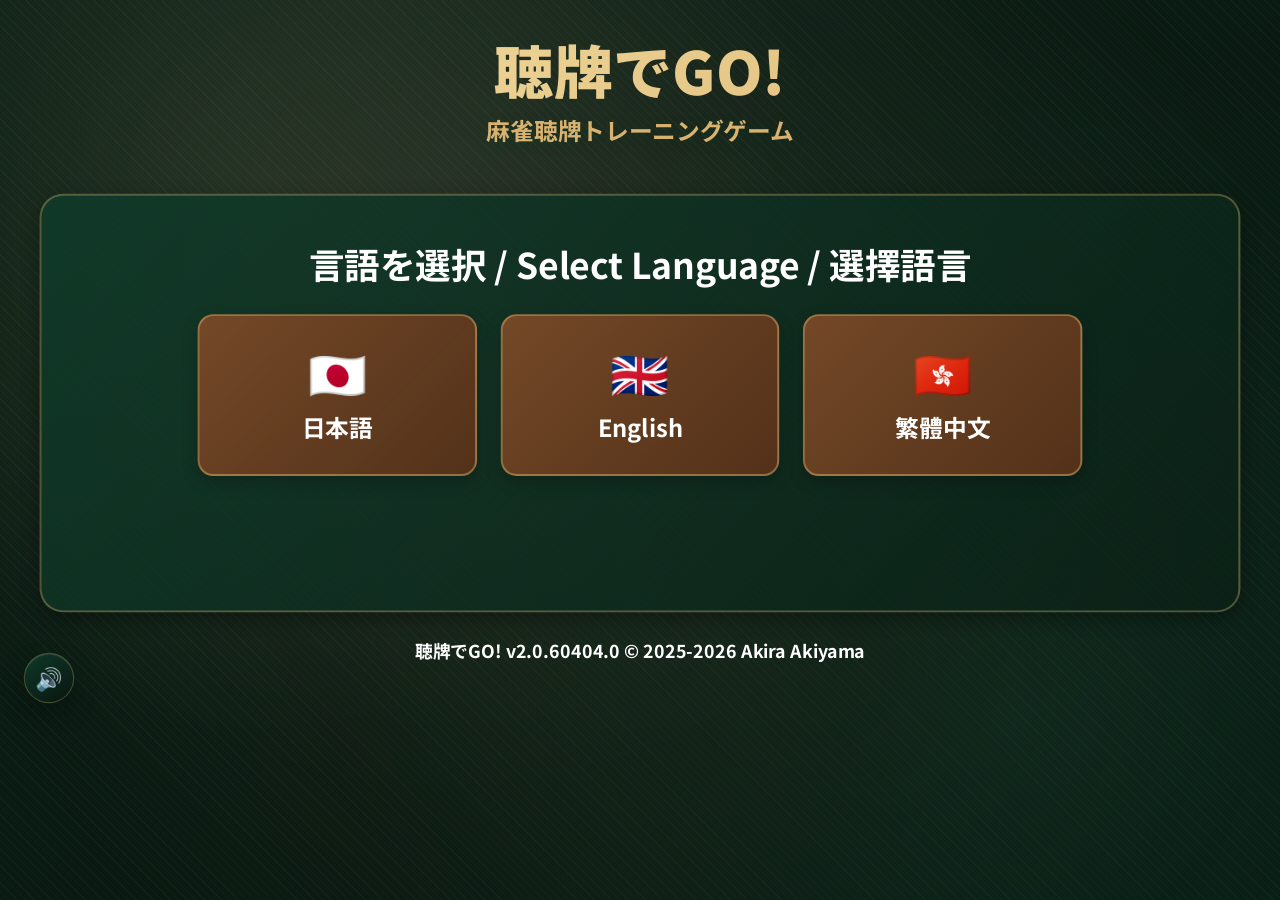
==== commit 7de0d24d: "1. Sound can be turned on/off 2. Better virual for verifying winning tiles" ====
--- a/index.html
+++ b/index.html
@@ -235,6 +235,8 @@
             </div>
         </div>
 
+        <button id="sound-toggle-btn" class="sound-toggle-btn" type="button" aria-label="Sound On" aria-pressed="false">🔊</button>
+
         <div id="game-screen" class="screen-container hidden">
             <div id="boss-indicator" class="boss-title text-center hidden">
                 <div class="text-6xl font-black animate-pulse">BOSS STAGE</div>
@@ -275,12 +277,16 @@
 
                 <div class="mb-6 wait-section">
                     <h4 id="select-waiting-title" class="text-2xl font-bold text-center mb-3">Select All Waiting Tiles</h4>
+                    <div class="selection-status-wrap" aria-live="polite">
+                        <p id="selection-status" class="selection-status">Select at least 1 waiting tile</p>
+                        <p id="selection-hint" class="selection-hint">Keyboard: press 1-9 to toggle tiles, Enter to submit</p>
+                    </div>
                     <div id="possible-tiles" class="grid grid-cols-9 gap-4 max-w-3xl mx-auto"></div>
                 </div>
             </div>
 
             <div class="action-bar">
-                <button id="submit-btn" class="mode-btn action-btn">
+                <button id="submit-btn" class="mode-btn action-btn" data-state="empty">
                     <span id="submit-text">Check Answer</span>
                 </button>
             </div>
@@ -288,7 +294,7 @@
             <!-- 結果モーダル（16:9 フレーム内でスクロール） -->
             <div id="result-section" class="hidden">
                 <div class="result-container">
-                    <div id="result-message" class="text-3xl font-bold text-green-300 mb-6">Correct!</div>
+                    <div id="result-message" class="text-3xl font-bold text-green-300 mb-6 hidden">Correct!</div>
                     <div id="correct-answer-display" class="mb-6"></div>
 
                     <div id="result-nav" class="mt-6 flex gap-6 justify-center flex-wrap">
--- a/styles.css
+++ b/styles.css
@@ -14,6 +14,7 @@
 }
 
 body {
+    background-color: var(--theme-bg-deep);
     background:
         radial-gradient(circle at 20% 20%, rgba(242, 208, 138, 0.08) 0%, transparent 45%),
         radial-gradient(circle at 80% 80%, rgba(22, 82, 58, 0.35) 0%, transparent 55%),
@@ -187,6 +188,7 @@
         repeating-linear-gradient(45deg, rgba(255, 255, 255, 0.03) 0 1px, transparent 1px 6px);
     animation: pulse-bg 8s ease-in-out infinite;
     z-index: -2;
+    pointer-events: none;
 }
 
 /* 回転する光のにじみ - ソフト版 */
@@ -201,6 +203,31 @@
         radial-gradient(circle, rgba(217, 178, 111, 0.08) 0%, transparent 45%);
     animation: rotate-bg 30s linear infinite;
     z-index: -1;
+    pointer-events: none;
+}
+
+/* iOS / iPadOS Safari: avoid occasional white background artifacts from fixed pseudo layers + blur */
+body.ios-texture-compat {
+    background:
+        radial-gradient(circle at 20% 20%, rgba(242, 208, 138, 0.08) 0%, transparent 45%),
+        radial-gradient(circle at 80% 80%, rgba(22, 82, 58, 0.35) 0%, transparent 55%),
+        linear-gradient(145deg, var(--theme-bg) 0%, var(--theme-bg-deep) 100%);
+}
+
+body.ios-texture-compat::before,
+body.ios-texture-compat::after {
+    display: none;
+}
+
+body.ios-texture-compat .screen-container,
+body.ios-texture-compat .tutorial-overlay,
+body.ios-texture-compat #result-section,
+body.ios-texture-compat .timer-container,
+body.ios-texture-compat .result-container,
+body.ios-texture-compat .victory-content,
+body.ios-texture-compat .gameover-content {
+    backdrop-filter: none !important;
+    -webkit-backdrop-filter: none !important;
 }
 
 /* 時間切迫時の背景エフェクト */
@@ -256,6 +283,7 @@
 /* ========== コンテナスタイル ========== */
 .screen-container {
     background: linear-gradient(135deg, rgba(15, 59, 42, 0.85) 0%, rgba(11, 32, 22, 0.75) 100%);
+    -webkit-backdrop-filter: blur(18px) saturate(140%);
     backdrop-filter: blur(18px) saturate(140%);
     border-radius: 24px;
     padding: 3rem;
@@ -471,6 +499,7 @@
     line-height: 1.5;
     text-align: center;
     opacity: 0.92;
+    white-space: pre-line;
 }
 
 .tutorial-tile-row {
@@ -634,6 +663,7 @@
     padding: 10px;
     display: grid;
     gap: 8px;
+    overflow: hidden;
 }
 
 .tutorial-breakdown-wait {
@@ -643,6 +673,37 @@
     gap: 8px;
     font-size: 0.92rem;
     font-weight: 700;
+}
+
+.tutorial-breakdown-stage .breakdown-bubble {
+    gap: 0.75rem;
+    padding: 0.75rem;
+}
+
+.tutorial-breakdown-stage .breakdown-source-row {
+    gap: 0.35rem;
+}
+
+.tutorial-breakdown-stage .breakdown-target-groups {
+    gap: 1rem;
+}
+
+.tutorial-breakdown-stage .breakdown-source-gap {
+    flex-basis: 0.8rem;
+}
+
+.tutorial-breakdown-stage .breakdown-target-group {
+    gap: 0.45rem;
+}
+
+.tutorial-breakdown-stage .breakdown-target-board,
+.tutorial-breakdown-stage .breakdown-target-row {
+    gap: 0.35rem;
+}
+
+.tutorial-breakdown-stage .breakdown-target-slot {
+    width: 40px;
+    height: 56px;
 }
 
 .tutorial-breakdown-groups {
@@ -684,6 +745,37 @@
     flex-direction: column;
     min-height: 0;
     height: 100%;
+}
+
+.sound-toggle-btn {
+    position: absolute;
+    left: 1rem;
+    bottom: 1rem;
+    z-index: 24;
+    width: 3.2rem;
+    height: 3.2rem;
+    border: 1px solid rgba(217, 178, 111, 0.3);
+    border-radius: 999px;
+    background: linear-gradient(145deg, rgba(15, 59, 42, 0.92), rgba(8, 21, 15, 0.86));
+    box-shadow: 0 10px 24px rgba(0, 0, 0, 0.26), inset 0 1px 0 rgba(255, 255, 255, 0.1);
+    font-size: 1.4rem;
+    line-height: 1;
+    display: inline-flex;
+    align-items: center;
+    justify-content: center;
+    cursor: pointer;
+    transition: var(--transition-soft);
+}
+
+.sound-toggle-btn:hover {
+    transform: translateY(-1px) scale(1.03);
+    border-color: rgba(242, 208, 138, 0.52);
+}
+
+.sound-toggle-btn.is-muted {
+    border-color: rgba(148, 163, 184, 0.34);
+    background: linear-gradient(145deg, rgba(34, 42, 51, 0.92), rgba(15, 23, 32, 0.88));
+    box-shadow: 0 10px 24px rgba(0, 0, 0, 0.26), inset 0 1px 0 rgba(255, 255, 255, 0.05);
 }
 
 /* ========== ステージ開始オーバーレイ（問題間） ========== */
@@ -862,6 +954,41 @@
     font-size: 1rem;
 }
 
+.selection-status-wrap {
+    display: flex;
+    flex-direction: column;
+    align-items: center;
+    gap: 0.35rem;
+    margin-bottom: 0.9rem;
+    text-align: center;
+}
+
+.selection-status {
+    min-height: 1.6rem;
+    font-size: 1rem;
+    font-weight: 800;
+    letter-spacing: 0.01em;
+    color: rgba(255, 244, 214, 0.95);
+}
+
+.selection-status[data-state="empty"] {
+    color: rgb(254 202 202);
+}
+
+.selection-status[data-state="ready"] {
+    color: rgb(187 247 208);
+}
+
+.selection-status[data-state="locked"] {
+    color: rgba(255, 244, 214, 0.78);
+}
+
+.selection-hint {
+    min-height: 1.3rem;
+    font-size: 0.88rem;
+    color: rgba(255, 244, 214, 0.72);
+}
+
 /* 中央タイマー：数値はバーの上 */
 .hud-center #timer-display {
     font-size: 2.6rem;
@@ -984,6 +1111,49 @@
     width: min(980px, 100%);
     height: 100%;
     overflow: auto;
+}
+
+.result-groups {
+    display: grid;
+    gap: 1rem;
+}
+
+.result-group {
+    padding: 1rem;
+    border-radius: 18px;
+    border: 1px solid rgba(255, 255, 255, 0.08);
+    background: rgba(255, 255, 255, 0.04);
+    box-shadow: inset 0 1px 0 rgba(255, 255, 255, 0.04);
+}
+
+.result-group--correct {
+    border-color: rgba(34, 197, 94, 0.28);
+    background: linear-gradient(135deg, rgba(20, 83, 45, 0.28), rgba(20, 83, 45, 0.12));
+}
+
+.result-group--missed {
+    border-color: rgba(245, 158, 11, 0.3);
+    background: linear-gradient(135deg, rgba(120, 53, 15, 0.28), rgba(120, 53, 15, 0.12));
+}
+
+.result-group--wrong {
+    border-color: rgba(239, 68, 68, 0.3);
+    background: linear-gradient(135deg, rgba(127, 29, 29, 0.28), rgba(127, 29, 29, 0.12));
+}
+
+.result-group-title {
+    margin: 0 0 0.8rem;
+    font-size: 1rem;
+    font-weight: 900;
+    letter-spacing: 0.02em;
+    text-align: center;
+}
+
+.result-group-tiles {
+    display: flex;
+    flex-wrap: wrap;
+    gap: 0.75rem;
+    justify-content: center;
 }
 
 .screen-container::before {
@@ -1059,8 +1229,57 @@
     height: 400px;
 }
 
+.mode-btn.keyboard-nav-active,
+.nav-back-btn.keyboard-nav-active,
+.tutorial-btn.keyboard-nav-active {
+    transform: translateY(-6px) scale(1.04);
+    border-color: rgba(242, 208, 138, 0.9);
+    box-shadow:
+        0 16px 48px rgba(0, 0, 0, 0.45),
+        0 0 48px rgba(217, 178, 111, 0.42),
+        inset 0 1px 0 rgba(255, 255, 255, 0.22);
+}
+
+.mode-btn.keyboard-nav-active::before {
+    width: 400px;
+    height: 400px;
+}
+
 .mode-btn:active {
     transform: translateY(-4px) scale(1.02);
+}
+
+.action-btn:disabled {
+    cursor: not-allowed;
+    transform: none;
+    box-shadow:
+        0 4px 14px rgba(0, 0, 0, 0.28),
+        inset 0 1px 0 rgba(255, 255, 255, 0.05);
+}
+
+.action-btn:disabled::before {
+    display: none;
+}
+
+.action-btn[data-state="empty"]:disabled {
+    color: rgba(255, 240, 240, 0.82);
+    border-color: rgba(248, 113, 113, 0.3);
+    background:
+        repeating-linear-gradient(
+            -45deg,
+            rgba(127, 29, 29, 0.22) 0,
+            rgba(127, 29, 29, 0.22) 10px,
+            rgba(68, 20, 20, 0.16) 10px,
+            rgba(68, 20, 20, 0.16) 20px
+        ),
+        linear-gradient(135deg, rgba(86, 34, 34, 0.92) 0%, rgba(58, 22, 22, 0.94) 100%);
+    opacity: 0.68;
+}
+
+.action-btn[data-state="locked"]:disabled {
+    border-color: rgba(217, 178, 111, 0.2);
+    background: linear-gradient(135deg, rgba(76, 58, 43, 0.88) 0%, rgba(53, 40, 29, 0.92) 100%);
+    opacity: 0.56;
 }
 
 /* （ストーリーモードの「?」ヘルプは削除し、チュートリアルに置換済み） */
@@ -1176,11 +1395,14 @@
 .correct-selected {
     background: linear-gradient(145deg, #ffffff, #f5f5f5) !important;
     border: 4px solid #00c853 !important;
+    transform: translateY(-10px) scale(1.12) !important;
     box-shadow: 
-        0 0 40px rgba(0, 230, 118, 0.9),
-        0 0 80px rgba(0, 230, 118, 0.5),
+        0 0 18px rgba(0, 230, 118, 1),
+        0 0 48px rgba(0, 230, 118, 0.72),
+        0 0 96px rgba(0, 230, 118, 0.34),
         0 12px 32px rgba(0, 200, 83, 0.6) !important;
     animation: correct-bounce 0.8s cubic-bezier(0.68, -0.55, 0.265, 1.55);
+    z-index: 11;
 }
 
 .correct-missed {
@@ -1326,6 +1548,13 @@
     transform: none !important;
 }
 
+body.low-power .mode-btn.keyboard-nav-active,
+body.low-power .nav-back-btn.keyboard-nav-active,
+body.low-power .tutorial-btn.keyboard-nav-active {
+    transform: none !important;
+    box-shadow: 0 8px 20px rgba(0, 0, 0, 0.28) !important;
+}
+
 body.low-power .mode-btn::before,
 body.low-power .selectable-tile::before {
     display: none !important;
@@ -1432,18 +1661,18 @@
 .timer-warning {
     color: #FFC107 !important;
     text-shadow: 0 0 40px rgba(255, 193, 7, 1), 0 4px 12px rgba(0, 0, 0, 0.4) !important;
-    animation: pulse-scale 1s ease-in-out infinite;
+    animation: pulse-scale 1.25s ease-in-out infinite;
 }
 
 .timer-danger {
     color: #F44336 !important;
     text-shadow: 0 0 50px rgba(244, 67, 54, 1), 0 4px 12px rgba(0, 0, 0, 0.4) !important;
-    animation: pulse-scale 0.5s ease-in-out infinite;
+    animation: pulse-scale 0.9s ease-in-out infinite;
 }
 
 @keyframes pulse-scale {
     0%, 100% { transform: scale(1); }
-    50% { transform: scale(1.1); }
+    50% { transform: scale(1.05); }
 }
 
 /* ========== BOSS ステージ ========== */
@@ -1653,6 +1882,36 @@
     margin-top: 2rem;
 }
 
+.breakdown-controls {
+    display: flex;
+    justify-content: center;
+    align-items: center;
+    gap: 0.9rem;
+    margin-bottom: 1rem;
+}
+
+.breakdown-switch-btn {
+    border: 1px solid rgba(217, 178, 111, 0.28);
+    border-radius: 999px;
+    padding: 0.55rem 1rem;
+    background: rgba(255, 255, 255, 0.05);
+    color: rgba(255, 244, 214, 0.92);
+    cursor: pointer;
+    transition: var(--transition-soft);
+}
+
+.breakdown-switch-btn:disabled {
+    opacity: 0.4;
+    cursor: not-allowed;
+}
+
+.breakdown-counter {
+    min-width: 4.5rem;
+    text-align: center;
+    font-weight: 800;
+    color: #f2d08a;
+}
+
 .breakdown-section {
     background: rgba(26, 26, 46, 0.6);
     backdrop-filter: blur(10px);
@@ -1679,6 +1938,182 @@
     border-color: rgba(34, 197, 94, 0.5);
 }
 
+.breakdown-animation-hint {
+    margin: -0.15rem 0 1.1rem;
+    text-align: center;
+    color: rgba(255, 244, 214, 0.74);
+}
+
+.breakdown-stage {
+    position: relative;
+    overflow: hidden;
+}
+
+.breakdown-bubble {
+    display: grid;
+    gap: 1rem;
+    padding: 1rem;
+    border-radius: 18px;
+    background: rgba(255, 255, 255, 0.04);
+    border: 1px solid rgba(255, 255, 255, 0.06);
+}
+
+.breakdown-source-row,
+.breakdown-target-row {
+    display: flex;
+    gap: 0.45rem;
+    flex-wrap: nowrap;
+}
+
+.breakdown-source-row {
+    justify-content: center;
+    overflow: hidden;
+    align-items: flex-start;
+    width: 100%;
+    min-width: 100%;
+    padding-bottom: 0.2rem;
+    transition: opacity 0.2s ease, visibility 0.2s ease;
+}
+
+.breakdown-stage-complete .breakdown-source-row {
+    opacity: 0;
+    visibility: hidden;
+    pointer-events: none;
+}
+
+.breakdown-source-gap {
+    flex: 0 0 1.1rem;
+}
+
+.breakdown-source-row > *,
+.breakdown-target-board > *,
+.breakdown-target-row > * {
+    flex: 0 0 auto;
+}
+
+.breakdown-target-groups {
+    display: flex;
+    gap: 0.85rem;
+    justify-content: flex-start;
+    align-items: flex-start;
+    flex-wrap: nowrap;
+    overflow-x: auto;
+    width: 100%;
+    min-width: 100%;
+    padding-bottom: 0.2rem;
+    transform: translate(var(--breakdown-center-shift-x, 0px), var(--breakdown-center-shift-y, 0px));
+    transition: none;
+    will-change: transform;
+}
+
+.breakdown-stage-centering .breakdown-target-groups {
+    transition: transform 0.32s cubic-bezier(0.22, 1, 0.36, 1);
+}
+
+.breakdown-target-group {
+    position: relative;
+    display: grid;
+    gap: 0.45rem;
+    justify-items: center;
+}
+
+.breakdown-target-group-label {
+    font-size: 0.9rem;
+    color: #5fd1a6;
+    margin-bottom: 0.1rem;
+    font-weight: 700;
+    opacity: 0;
+    visibility: hidden;
+    transition: opacity 0.18s ease;
+}
+
+.breakdown-target-group.is-complete .breakdown-target-group-label {
+    opacity: 1;
+    visibility: visible;
+}
+
+.breakdown-target-board {
+    display: flex;
+    gap: 0.45rem;
+}
+
+.breakdown-target-slot {
+    width: 48px;
+    height: 68px;
+    border-radius: 12px;
+    border: 1px dashed rgba(114, 94, 55, 0.28);
+    transition: border-color 0.18s ease, background-color 0.18s ease, box-shadow 0.18s ease;
+}
+
+.breakdown-target-slot.is-filled {
+    border-color: rgba(95, 209, 166, 0.45);
+    background: rgba(95, 209, 166, 0.08);
+    box-shadow: inset 0 0 0 1px rgba(95, 209, 166, 0.12);
+}
+
+.breakdown-target-row {
+    position: absolute;
+    left: 0;
+    right: 0;
+    bottom: 0;
+    justify-content: center;
+    pointer-events: none;
+}
+
+.breakdown-tile {
+    transition: opacity 0.28s ease, transform 0.28s ease, box-shadow 0.28s ease;
+}
+
+.breakdown-source-tile.is-dealt {
+    opacity: 0;
+    transform: translateY(-10px) scale(0.78);
+    filter: saturate(0.6);
+    visibility: hidden;
+}
+
+.breakdown-target-tile {
+    opacity: 0;
+    transform: translateY(-10px) scale(0.84);
+    filter: saturate(0.8);
+}
+
+.breakdown-target-tile.is-arrived {
+    opacity: 1;
+    transform: translateY(0) scale(1);
+    filter: saturate(1);
+}
+
+.breakdown-animation-layer {
+    position: absolute;
+    inset: 0;
+    pointer-events: none;
+    z-index: 0;
+}
+
+.breakdown-fly-tile {
+    position: absolute;
+    margin: 0;
+    opacity: 0;
+    z-index: 0;
+    pointer-events: none;
+}
+
+.breakdown-winning-tile {
+    border-color: rgba(255, 214, 102, 0.95) !important;
+    box-shadow:
+        0 0 24px rgba(255, 214, 102, 0.85),
+        0 0 48px rgba(255, 214, 102, 0.28),
+        0 8px 20px rgba(255, 214, 102, 0.24) !important;
+}
+
+.breakdown-section.selected-tile .breakdown-winning-tile {
+    border-color: rgba(34, 197, 94, 0.95) !important;
+    box-shadow:
+        0 0 24px rgba(34, 197, 94, 0.78),
+        0 0 48px rgba(34, 197, 94, 0.26),
+        0 8px 20px rgba(34, 197, 94, 0.22) !important;
+}
+
 .tile-group {
     display: inline-flex;
     flex-direction: column;
@@ -1699,6 +2134,30 @@
     margin-bottom: 0.1rem;
     font-weight: 700;
     min-width: 0;
+}
+
+@media (max-width: 720px) {
+    .breakdown-controls {
+        flex-wrap: wrap;
+    }
+
+    .breakdown-bubble {
+        padding: 0.8rem;
+    }
+
+    .breakdown-tile {
+        width: 38px !important;
+        height: 54px !important;
+    }
+
+    .breakdown-target-slot {
+        width: 38px;
+        height: 54px;
+    }
+
+    .breakdown-source-gap {
+        flex-basis: 0.75rem;
+    }
 }
 
 .tile-group .hand-tile {
--- a/styles.css
+++ b/styles.css
@@ -14,6 +14,7 @@
 }
 
 body {
+    background-color: var(--theme-bg-deep);
     background:
         radial-gradient(circle at 20% 20%, rgba(242, 208, 138, 0.08) 0%, transparent 45%),
         radial-gradient(circle at 80% 80%, rgba(22, 82, 58, 0.35) 0%, transparent 55%),
@@ -187,6 +188,7 @@
         repeating-linear-gradient(45deg, rgba(255, 255, 255, 0.03) 0 1px, transparent 1px 6px);
     animation: pulse-bg 8s ease-in-out infinite;
     z-index: -2;
+    pointer-events: none;
 }
 
 /* 回転する光のにじみ - ソフト版 */
@@ -201,6 +203,31 @@
         radial-gradient(circle, rgba(217, 178, 111, 0.08) 0%, transparent 45%);
     animation: rotate-bg 30s linear infinite;
     z-index: -1;
+    pointer-events: none;
+}
+
+/* iOS / iPadOS Safari: avoid occasional white background artifacts from fixed pseudo layers + blur */
+body.ios-texture-compat {
+    background:
+        radial-gradient(circle at 20% 20%, rgba(242, 208, 138, 0.08) 0%, transparent 45%),
+        radial-gradient(circle at 80% 80%, rgba(22, 82, 58, 0.35) 0%, transparent 55%),
+        linear-gradient(145deg, var(--theme-bg) 0%, var(--theme-bg-deep) 100%);
+}
+
+body.ios-texture-compat::before,
+body.ios-texture-compat::after {
+    display: none;
+}
+
+body.ios-texture-compat .screen-container,
+body.ios-texture-compat .tutorial-overlay,
+body.ios-texture-compat #result-section,
+body.ios-texture-compat .timer-container,
+body.ios-texture-compat .result-container,
+body.ios-texture-compat .victory-content,
+body.ios-texture-compat .gameover-content {
+    backdrop-filter: none !important;
+    -webkit-backdrop-filter: none !important;
 }
 
 /* 時間切迫時の背景エフェクト */
@@ -256,6 +283,7 @@
 /* ========== コンテナスタイル ========== */
 .screen-container {
     background: linear-gradient(135deg, rgba(15, 59, 42, 0.85) 0%, rgba(11, 32, 22, 0.75) 100%);
+    -webkit-backdrop-filter: blur(18px) saturate(140%);
     backdrop-filter: blur(18px) saturate(140%);
     border-radius: 24px;
     padding: 3rem;
@@ -471,6 +499,7 @@
     line-height: 1.5;
     text-align: center;
     opacity: 0.92;
+    white-space: pre-line;
 }
 
 .tutorial-tile-row {
@@ -634,6 +663,7 @@
     padding: 10px;
     display: grid;
     gap: 8px;
+    overflow: hidden;
 }
 
 .tutorial-breakdown-wait {
@@ -643,6 +673,37 @@
     gap: 8px;
     font-size: 0.92rem;
     font-weight: 700;
+}
+
+.tutorial-breakdown-stage .breakdown-bubble {
+    gap: 0.75rem;
+    padding: 0.75rem;
+}
+
+.tutorial-breakdown-stage .breakdown-source-row {
+    gap: 0.35rem;
+}
+
+.tutorial-breakdown-stage .breakdown-target-groups {
+    gap: 1rem;
+}
+
+.tutorial-breakdown-stage .breakdown-source-gap {
+    flex-basis: 0.8rem;
+}
+
+.tutorial-breakdown-stage .breakdown-target-group {
+    gap: 0.45rem;
+}
+
+.tutorial-breakdown-stage .breakdown-target-board,
+.tutorial-breakdown-stage .breakdown-target-row {
+    gap: 0.35rem;
+}
+
+.tutorial-breakdown-stage .breakdown-target-slot {
+    width: 40px;
+    height: 56px;
 }
 
 .tutorial-breakdown-groups {
@@ -684,6 +745,37 @@
     flex-direction: column;
     min-height: 0;
     height: 100%;
+}
+
+.sound-toggle-btn {
+    position: absolute;
+    left: 1rem;
+    bottom: 1rem;
+    z-index: 24;
+    width: 3.2rem;
+    height: 3.2rem;
+    border: 1px solid rgba(217, 178, 111, 0.3);
+    border-radius: 999px;
+    background: linear-gradient(145deg, rgba(15, 59, 42, 0.92), rgba(8, 21, 15, 0.86));
+    box-shadow: 0 10px 24px rgba(0, 0, 0, 0.26), inset 0 1px 0 rgba(255, 255, 255, 0.1);
+    font-size: 1.4rem;
+    line-height: 1;
+    display: inline-flex;
+    align-items: center;
+    justify-content: center;
+    cursor: pointer;
+    transition: var(--transition-soft);
+}
+
+.sound-toggle-btn:hover {
+    transform: translateY(-1px) scale(1.03);
+    border-color: rgba(242, 208, 138, 0.52);
+}
+
+.sound-toggle-btn.is-muted {
+    border-color: rgba(148, 163, 184, 0.34);
+    background: linear-gradient(145deg, rgba(34, 42, 51, 0.92), rgba(15, 23, 32, 0.88));
+    box-shadow: 0 10px 24px rgba(0, 0, 0, 0.26), inset 0 1px 0 rgba(255, 255, 255, 0.05);
 }
 
 /* ========== ステージ開始オーバーレイ（問題間） ========== */
@@ -862,6 +954,41 @@
     font-size: 1rem;
 }
 
+.selection-status-wrap {
+    display: flex;
+    flex-direction: column;
+    align-items: center;
+    gap: 0.35rem;
+    margin-bottom: 0.9rem;
+    text-align: center;
+}
+
+.selection-status {
+    min-height: 1.6rem;
+    font-size: 1rem;
+    font-weight: 800;
+    letter-spacing: 0.01em;
+    color: rgba(255, 244, 214, 0.95);
+}
+
+.selection-status[data-state="empty"] {
+    color: rgb(254 202 202);
+}
+
+.selection-status[data-state="ready"] {
+    color: rgb(187 247 208);
+}
+
+.selection-status[data-state="locked"] {
+    color: rgba(255, 244, 214, 0.78);
+}
+
+.selection-hint {
+    min-height: 1.3rem;
+    font-size: 0.88rem;
+    color: rgba(255, 244, 214, 0.72);
+}
+
 /* 中央タイマー：数値はバーの上 */
 .hud-center #timer-display {
     font-size: 2.6rem;
@@ -984,6 +1111,49 @@
     width: min(980px, 100%);
     height: 100%;
     overflow: auto;
+}
+
+.result-groups {
+    display: grid;
+    gap: 1rem;
+}
+
+.result-group {
+    padding: 1rem;
+    border-radius: 18px;
+    border: 1px solid rgba(255, 255, 255, 0.08);
+    background: rgba(255, 255, 255, 0.04);
+    box-shadow: inset 0 1px 0 rgba(255, 255, 255, 0.04);
+}
+
+.result-group--correct {
+    border-color: rgba(34, 197, 94, 0.28);
+    background: linear-gradient(135deg, rgba(20, 83, 45, 0.28), rgba(20, 83, 45, 0.12));
+}
+
+.result-group--missed {
+    border-color: rgba(245, 158, 11, 0.3);
+    background: linear-gradient(135deg, rgba(120, 53, 15, 0.28), rgba(120, 53, 15, 0.12));
+}
+
+.result-group--wrong {
+    border-color: rgba(239, 68, 68, 0.3);
+    background: linear-gradient(135deg, rgba(127, 29, 29, 0.28), rgba(127, 29, 29, 0.12));
+}
+
+.result-group-title {
+    margin: 0 0 0.8rem;
+    font-size: 1rem;
+    font-weight: 900;
+    letter-spacing: 0.02em;
+    text-align: center;
+}
+
+.result-group-tiles {
+    display: flex;
+    flex-wrap: wrap;
+    gap: 0.75rem;
+    justify-content: center;
 }
 
 .screen-container::before {
@@ -1059,8 +1229,57 @@
     height: 400px;
 }
 
+.mode-btn.keyboard-nav-active,
+.nav-back-btn.keyboard-nav-active,
+.tutorial-btn.keyboard-nav-active {
+    transform: translateY(-6px) scale(1.04);
+    border-color: rgba(242, 208, 138, 0.9);
+    box-shadow:
+        0 16px 48px rgba(0, 0, 0, 0.45),
+        0 0 48px rgba(217, 178, 111, 0.42),
+        inset 0 1px 0 rgba(255, 255, 255, 0.22);
+}
+
+.mode-btn.keyboard-nav-active::before {
+    width: 400px;
+    height: 400px;
+}
+
 .mode-btn:active {
     transform: translateY(-4px) scale(1.02);
+}
+
+.action-btn:disabled {
+    cursor: not-allowed;
+    transform: none;
+    box-shadow:
+        0 4px 14px rgba(0, 0, 0, 0.28),
+        inset 0 1px 0 rgba(255, 255, 255, 0.05);
+}
+
+.action-btn:disabled::before {
+    display: none;
+}
+
+.action-btn[data-state="empty"]:disabled {
+    color: rgba(255, 240, 240, 0.82);
+    border-color: rgba(248, 113, 113, 0.3);
+    background:
+        repeating-linear-gradient(
+            -45deg,
+            rgba(127, 29, 29, 0.22) 0,
+            rgba(127, 29, 29, 0.22) 10px,
+            rgba(68, 20, 20, 0.16) 10px,
+            rgba(68, 20, 20, 0.16) 20px
+        ),
+        linear-gradient(135deg, rgba(86, 34, 34, 0.92) 0%, rgba(58, 22, 22, 0.94) 100%);
+    opacity: 0.68;
+}
+
+.action-btn[data-state="locked"]:disabled {
+    border-color: rgba(217, 178, 111, 0.2);
+    background: linear-gradient(135deg, rgba(76, 58, 43, 0.88) 0%, rgba(53, 40, 29, 0.92) 100%);
+    opacity: 0.56;
 }
 
 /* （ストーリーモードの「?」ヘルプは削除し、チュートリアルに置換済み） */
@@ -1176,11 +1395,14 @@
 .correct-selected {
     background: linear-gradient(145deg, #ffffff, #f5f5f5) !important;
     border: 4px solid #00c853 !important;
+    transform: translateY(-10px) scale(1.12) !important;
     box-shadow: 
-        0 0 40px rgba(0, 230, 118, 0.9),
-        0 0 80px rgba(0, 230, 118, 0.5),
+        0 0 18px rgba(0, 230, 118, 1),
+        0 0 48px rgba(0, 230, 118, 0.72),
+        0 0 96px rgba(0, 230, 118, 0.34),
         0 12px 32px rgba(0, 200, 83, 0.6) !important;
     animation: correct-bounce 0.8s cubic-bezier(0.68, -0.55, 0.265, 1.55);
+    z-index: 11;
 }
 
 .correct-missed {
@@ -1326,6 +1548,13 @@
     transform: none !important;
 }
 
+body.low-power .mode-btn.keyboard-nav-active,
+body.low-power .nav-back-btn.keyboard-nav-active,
+body.low-power .tutorial-btn.keyboard-nav-active {
+    transform: none !important;
+    box-shadow: 0 8px 20px rgba(0, 0, 0, 0.28) !important;
+}
+
 body.low-power .mode-btn::before,
 body.low-power .selectable-tile::before {
     display: none !important;
@@ -1432,18 +1661,18 @@
 .timer-warning {
     color: #FFC107 !important;
     text-shadow: 0 0 40px rgba(255, 193, 7, 1), 0 4px 12px rgba(0, 0, 0, 0.4) !important;
-    animation: pulse-scale 1s ease-in-out infinite;
+    animation: pulse-scale 1.25s ease-in-out infinite;
 }
 
 .timer-danger {
     color: #F44336 !important;
     text-shadow: 0 0 50px rgba(244, 67, 54, 1), 0 4px 12px rgba(0, 0, 0, 0.4) !important;
-    animation: pulse-scale 0.5s ease-in-out infinite;
+    animation: pulse-scale 0.9s ease-in-out infinite;
 }
 
 @keyframes pulse-scale {
     0%, 100% { transform: scale(1); }
-    50% { transform: scale(1.1); }
+    50% { transform: scale(1.05); }
 }
 
 /* ========== BOSS ステージ ========== */
@@ -1653,6 +1882,36 @@
     margin-top: 2rem;
 }
 
+.breakdown-controls {
+    display: flex;
+    justify-content: center;
+    align-items: center;
+    gap: 0.9rem;
+    margin-bottom: 1rem;
+}
+
+.breakdown-switch-btn {
+    border: 1px solid rgba(217, 178, 111, 0.28);
+    border-radius: 999px;
+    padding: 0.55rem 1rem;
+    background: rgba(255, 255, 255, 0.05);
+    color: rgba(255, 244, 214, 0.92);
+    cursor: pointer;
+    transition: var(--transition-soft);
+}
+
+.breakdown-switch-btn:disabled {
+    opacity: 0.4;
+    cursor: not-allowed;
+}
+
+.breakdown-counter {
+    min-width: 4.5rem;
+    text-align: center;
+    font-weight: 800;
+    color: #f2d08a;
+}
+
 .breakdown-section {
     background: rgba(26, 26, 46, 0.6);
     backdrop-filter: blur(10px);
@@ -1679,6 +1938,182 @@
     border-color: rgba(34, 197, 94, 0.5);
 }
 
+.breakdown-animation-hint {
+    margin: -0.15rem 0 1.1rem;
+    text-align: center;
+    color: rgba(255, 244, 214, 0.74);
+}
+
+.breakdown-stage {
+    position: relative;
+    overflow: hidden;
+}
+
+.breakdown-bubble {
+    display: grid;
+    gap: 1rem;
+    padding: 1rem;
+    border-radius: 18px;
+    background: rgba(255, 255, 255, 0.04);
+    border: 1px solid rgba(255, 255, 255, 0.06);
+}
+
+.breakdown-source-row,
+.breakdown-target-row {
+    display: flex;
+    gap: 0.45rem;
+    flex-wrap: nowrap;
+}
+
+.breakdown-source-row {
+    justify-content: center;
+    overflow: hidden;
+    align-items: flex-start;
+    width: 100%;
+    min-width: 100%;
+    padding-bottom: 0.2rem;
+    transition: opacity 0.2s ease, visibility 0.2s ease;
+}
+
+.breakdown-stage-complete .breakdown-source-row {
+    opacity: 0;
+    visibility: hidden;
+    pointer-events: none;
+}
+
+.breakdown-source-gap {
+    flex: 0 0 1.1rem;
+}
+
+.breakdown-source-row > *,
+.breakdown-target-board > *,
+.breakdown-target-row > * {
+    flex: 0 0 auto;
+}
+
+.breakdown-target-groups {
+    display: flex;
+    gap: 0.85rem;
+    justify-content: flex-start;
+    align-items: flex-start;
+    flex-wrap: nowrap;
+    overflow-x: auto;
+    width: 100%;
+    min-width: 100%;
+    padding-bottom: 0.2rem;
+    transform: translate(var(--breakdown-center-shift-x, 0px), var(--breakdown-center-shift-y, 0px));
+    transition: none;
+    will-change: transform;
+}
+
+.breakdown-stage-centering .breakdown-target-groups {
+    transition: transform 0.32s cubic-bezier(0.22, 1, 0.36, 1);
+}
+
+.breakdown-target-group {
+    position: relative;
+    display: grid;
+    gap: 0.45rem;
+    justify-items: center;
+}
+
+.breakdown-target-group-label {
+    font-size: 0.9rem;
+    color: #5fd1a6;
+    margin-bottom: 0.1rem;
+    font-weight: 700;
+    opacity: 0;
+    visibility: hidden;
+    transition: opacity 0.18s ease;
+}
+
+.breakdown-target-group.is-complete .breakdown-target-group-label {
+    opacity: 1;
+    visibility: visible;
+}
+
+.breakdown-target-board {
+    display: flex;
+    gap: 0.45rem;
+}
+
+.breakdown-target-slot {
+    width: 48px;
+    height: 68px;
+    border-radius: 12px;
+    border: 1px dashed rgba(114, 94, 55, 0.28);
+    transition: border-color 0.18s ease, background-color 0.18s ease, box-shadow 0.18s ease;
+}
+
+.breakdown-target-slot.is-filled {
+    border-color: rgba(95, 209, 166, 0.45);
+    background: rgba(95, 209, 166, 0.08);
+    box-shadow: inset 0 0 0 1px rgba(95, 209, 166, 0.12);
+}
+
+.breakdown-target-row {
+    position: absolute;
+    left: 0;
+    right: 0;
+    bottom: 0;
+    justify-content: center;
+    pointer-events: none;
+}
+
+.breakdown-tile {
+    transition: opacity 0.28s ease, transform 0.28s ease, box-shadow 0.28s ease;
+}
+
+.breakdown-source-tile.is-dealt {
+    opacity: 0;
+    transform: translateY(-10px) scale(0.78);
+    filter: saturate(0.6);
+    visibility: hidden;
+}
+
+.breakdown-target-tile {
+    opacity: 0;
+    transform: translateY(-10px) scale(0.84);
+    filter: saturate(0.8);
+}
+
+.breakdown-target-tile.is-arrived {
+    opacity: 1;
+    transform: translateY(0) scale(1);
+    filter: saturate(1);
+}
+
+.breakdown-animation-layer {
+    position: absolute;
+    inset: 0;
+    pointer-events: none;
+    z-index: 0;
+}
+
+.breakdown-fly-tile {
+    position: absolute;
+    margin: 0;
+    opacity: 0;
+    z-index: 0;
+    pointer-events: none;
+}
+
+.breakdown-winning-tile {
+    border-color: rgba(255, 214, 102, 0.95) !important;
+    box-shadow:
+        0 0 24px rgba(255, 214, 102, 0.85),
+        0 0 48px rgba(255, 214, 102, 0.28),
+        0 8px 20px rgba(255, 214, 102, 0.24) !important;
+}
+
+.breakdown-section.selected-tile .breakdown-winning-tile {
+    border-color: rgba(34, 197, 94, 0.95) !important;
+    box-shadow:
+        0 0 24px rgba(34, 197, 94, 0.78),
+        0 0 48px rgba(34, 197, 94, 0.26),
+        0 8px 20px rgba(34, 197, 94, 0.22) !important;
+}
+
 .tile-group {
     display: inline-flex;
     flex-direction: column;
@@ -1699,6 +2134,30 @@
     margin-bottom: 0.1rem;
     font-weight: 700;
     min-width: 0;
+}
+
+@media (max-width: 720px) {
+    .breakdown-controls {
+        flex-wrap: wrap;
+    }
+
+    .breakdown-bubble {
+        padding: 0.8rem;
+    }
+
+    .breakdown-tile {
+        width: 38px !important;
+        height: 54px !important;
+    }
+
+    .breakdown-target-slot {
+        width: 38px;
+        height: 54px;
+    }
+
+    .breakdown-source-gap {
+        flex-basis: 0.75rem;
+    }
 }
 
 .tile-group .hand-tile {
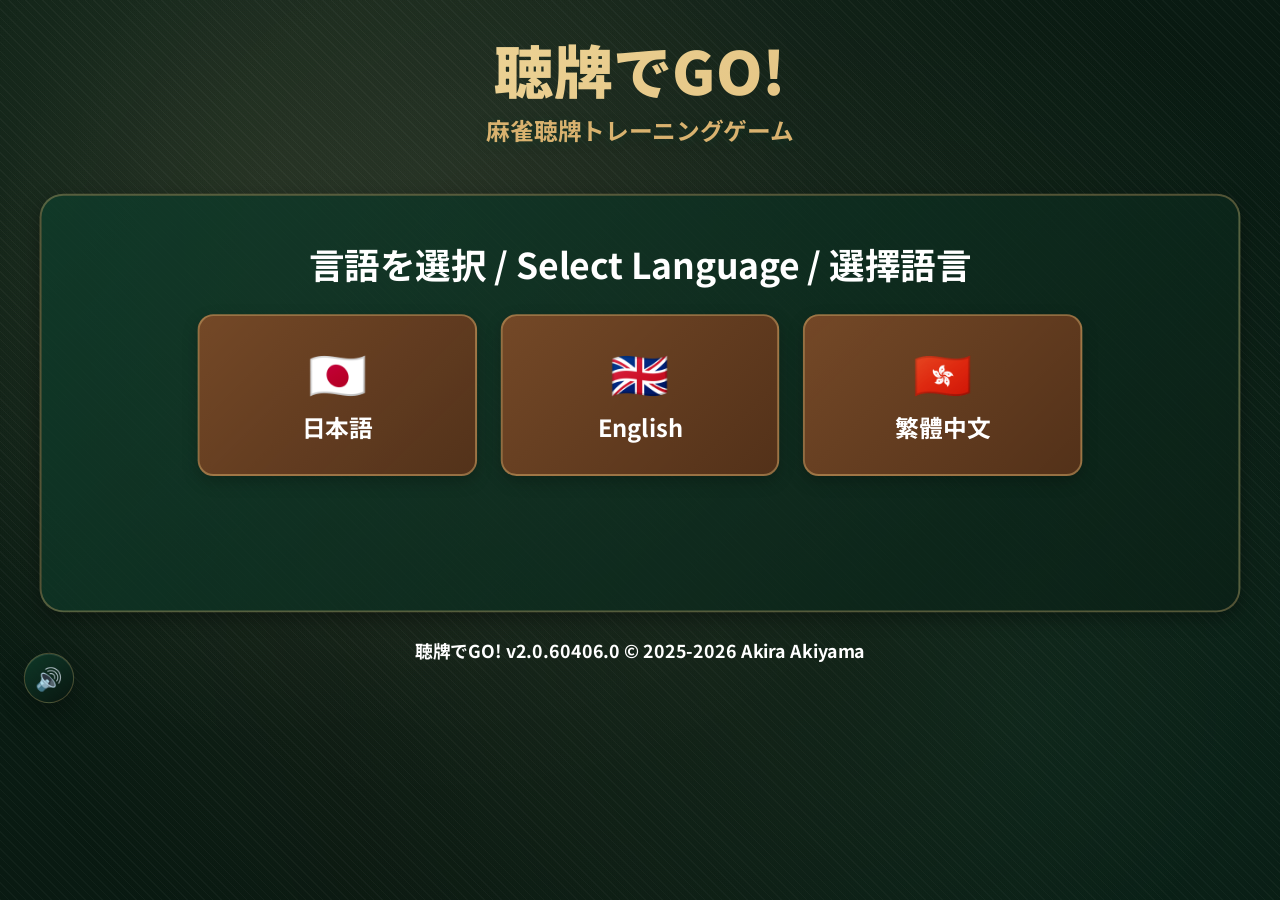
==== commit 727c01b6: "Performance upgrade" ====
--- a/index.html
+++ b/index.html
@@ -10,6 +10,7 @@
     <link rel="preconnect" href="https://fonts.gstatic.com" crossorigin>
     <link rel="preload" as="style" href="https://fonts.googleapis.com/css2?family=Noto+Sans+JP:wght@400;700;900&display=swap">
     <link id="google-fonts-jp" rel="stylesheet" href="https://fonts.googleapis.com/css2?family=Noto+Sans+JP:wght@400;700;900&display=swap" media="print" onload="this.media='all'">
+    <link id="google-fonts-tc-pre" rel="preload" as="style" href="https://fonts.googleapis.com/css2?family=Noto+Sans+TC:wght@400;700;900&display=swap" crossorigin>
     <noscript>
         <link rel="stylesheet" href="https://fonts.googleapis.com/css2?family=Noto+Sans+JP:wght@400;700;900&display=swap">
     </noscript>
--- a/styles.css
+++ b/styles.css
@@ -1114,11 +1114,23 @@
 }
 
 .result-groups {
-    display: grid;
+    display: flex;
+    flex-wrap: nowrap;
+    justify-content: center;
+    align-items: stretch;
     gap: 1rem;
+    width: 100%;
+    overflow: hidden;
+    padding-bottom: 0.25rem;
+}
+
+.result-groups--compact {
+    gap: 0.75rem;
 }
 
 .result-group {
+    flex: 1 1 0;
+    min-width: 0;
     padding: 1rem;
     border-radius: 18px;
     border: 1px solid rgba(255, 255, 255, 0.08);
@@ -1126,19 +1138,23 @@
     box-shadow: inset 0 1px 0 rgba(255, 255, 255, 0.04);
 }
 
+.result-groups--compact .result-group {
+    padding: 0.85rem;
+}
+
 .result-group--correct {
     border-color: rgba(34, 197, 94, 0.28);
     background: linear-gradient(135deg, rgba(20, 83, 45, 0.28), rgba(20, 83, 45, 0.12));
 }
 
 .result-group--missed {
+    border-color: rgba(239, 68, 68, 0.3);
+    background: linear-gradient(135deg, rgba(127, 29, 29, 0.28), rgba(127, 29, 29, 0.12));
+}
+
+.result-group--wrong {
     border-color: rgba(245, 158, 11, 0.3);
     background: linear-gradient(135deg, rgba(120, 53, 15, 0.28), rgba(120, 53, 15, 0.12));
-}
-
-.result-group--wrong {
-    border-color: rgba(239, 68, 68, 0.3);
-    background: linear-gradient(135deg, rgba(127, 29, 29, 0.28), rgba(127, 29, 29, 0.12));
 }
 
 .result-group-title {
@@ -1154,6 +1170,23 @@
     flex-wrap: wrap;
     gap: 0.75rem;
     justify-content: center;
+}
+
+.result-groups--compact .result-group-tiles {
+    gap: 0.45rem;
+}
+
+.result-answer-tile {
+    width: 52px;
+    height: 72px;
+    font-size: 40px;
+    flex: 0 0 auto;
+}
+
+.result-groups--compact .result-answer-tile {
+    width: 42px;
+    height: 58px;
+    font-size: 32px;
 }
 
 .screen-container::before {
@@ -1887,7 +1920,7 @@
     justify-content: center;
     align-items: center;
     gap: 0.9rem;
-    margin-bottom: 1rem;
+    margin-top: 0.9rem;
 }
 
 .breakdown-switch-btn {
@@ -1950,12 +1983,18 @@
 }
 
 .breakdown-bubble {
+    position: relative;
     display: grid;
     gap: 1rem;
     padding: 1rem;
     border-radius: 18px;
     background: rgba(255, 255, 255, 0.04);
     border: 1px solid rgba(255, 255, 255, 0.06);
+    transition: opacity 0.32s ease;
+}
+
+.breakdown-stage-replay-fadeout .breakdown-bubble {
+    opacity: 0;
 }
 
 .breakdown-source-row,
@@ -1972,12 +2011,15 @@
     width: 100%;
     min-width: 100%;
     padding-bottom: 0.2rem;
-    transition: opacity 0.2s ease, visibility 0.2s ease;
+    transform-origin: top center;
+    transition: opacity 0.2s ease, visibility 0.2s ease, transform 0.28s ease;
 }
 
 .breakdown-stage-complete .breakdown-source-row {
     opacity: 0;
     visibility: hidden;
+    position: static;
+    transform: none;
     pointer-events: none;
 }
 
@@ -1998,12 +2040,20 @@
     align-items: flex-start;
     flex-wrap: nowrap;
     overflow-x: auto;
+    overflow-y: hidden;
+    -ms-overflow-style: none;
+    scrollbar-width: none;
     width: 100%;
     min-width: 100%;
     padding-bottom: 0.2rem;
     transform: translate(var(--breakdown-center-shift-x, 0px), var(--breakdown-center-shift-y, 0px));
     transition: none;
     will-change: transform;
+}
+
+.breakdown-target-groups::-webkit-scrollbar {
+    width: 0;
+    height: 0;
 }
 
 .breakdown-stage-centering .breakdown-target-groups {
@@ -2024,12 +2074,15 @@
     font-weight: 700;
     opacity: 0;
     visibility: hidden;
-    transition: opacity 0.18s ease;
-}
-
+    transform: translateY(8px);
+    transition: opacity 0.22s ease, transform 0.22s ease;
+}
+
+.breakdown-target-group.is-revealed .breakdown-target-group-label,
 .breakdown-target-group.is-complete .breakdown-target-group-label {
     opacity: 1;
     visibility: visible;
+    transform: translateY(0);
 }
 
 .breakdown-target-board {
@@ -2042,10 +2095,12 @@
     height: 68px;
     border-radius: 12px;
     border: 1px dashed rgba(114, 94, 55, 0.28);
-    transition: border-color 0.18s ease, background-color 0.18s ease, box-shadow 0.18s ease;
+    opacity: 0.36;
+    transition: opacity 0.18s ease, border-color 0.18s ease, background-color 0.18s ease, box-shadow 0.18s ease;
 }
 
 .breakdown-target-slot.is-filled {
+    opacity: 1;
     border-color: rgba(95, 209, 166, 0.45);
     background: rgba(95, 209, 166, 0.08);
     box-shadow: inset 0 0 0 1px rgba(95, 209, 166, 0.12);
@@ -2057,7 +2112,16 @@
     right: 0;
     bottom: 0;
     justify-content: center;
+    opacity: 0;
+    transform: translateY(12px) scale(0.96);
+    transition: opacity 0.22s ease, transform 0.22s ease;
     pointer-events: none;
+}
+
+.breakdown-target-group.is-revealed .breakdown-target-row,
+.breakdown-target-group.is-complete .breakdown-target-row {
+    opacity: 1;
+    transform: translateY(0) scale(1);
 }
 
 .breakdown-tile {
@@ -2071,30 +2135,40 @@
     visibility: hidden;
 }
 
+.breakdown-stage-complete .breakdown-source-tile.is-dealt {
+    opacity: 0;
+    transform: translateY(-10px) scale(0.78);
+    filter: saturate(0.6);
+    visibility: hidden;
+}
+
 .breakdown-target-tile {
     opacity: 0;
-    transform: translateY(-10px) scale(0.84);
-    filter: saturate(0.8);
+    visibility: hidden;
+    filter: saturate(0.94);
+    transform: scale(0.96);
+    transition: opacity 0.12s ease, transform 0.12s ease, visibility 0.12s ease;
 }
 
 .breakdown-target-tile.is-arrived {
     opacity: 1;
-    transform: translateY(0) scale(1);
+    visibility: visible;
     filter: saturate(1);
+    transform: none;
 }
 
 .breakdown-animation-layer {
     position: absolute;
     inset: 0;
     pointer-events: none;
-    z-index: 0;
+    z-index: 3;
 }
 
 .breakdown-fly-tile {
     position: absolute;
     margin: 0;
     opacity: 0;
-    z-index: 0;
+    z-index: 4;
     pointer-events: none;
 }
 
--- a/styles.css
+++ b/styles.css
@@ -1114,11 +1114,23 @@
 }
 
 .result-groups {
-    display: grid;
+    display: flex;
+    flex-wrap: nowrap;
+    justify-content: center;
+    align-items: stretch;
     gap: 1rem;
+    width: 100%;
+    overflow: hidden;
+    padding-bottom: 0.25rem;
+}
+
+.result-groups--compact {
+    gap: 0.75rem;
 }
 
 .result-group {
+    flex: 1 1 0;
+    min-width: 0;
     padding: 1rem;
     border-radius: 18px;
     border: 1px solid rgba(255, 255, 255, 0.08);
@@ -1126,19 +1138,23 @@
     box-shadow: inset 0 1px 0 rgba(255, 255, 255, 0.04);
 }
 
+.result-groups--compact .result-group {
+    padding: 0.85rem;
+}
+
 .result-group--correct {
     border-color: rgba(34, 197, 94, 0.28);
     background: linear-gradient(135deg, rgba(20, 83, 45, 0.28), rgba(20, 83, 45, 0.12));
 }
 
 .result-group--missed {
+    border-color: rgba(239, 68, 68, 0.3);
+    background: linear-gradient(135deg, rgba(127, 29, 29, 0.28), rgba(127, 29, 29, 0.12));
+}
+
+.result-group--wrong {
     border-color: rgba(245, 158, 11, 0.3);
     background: linear-gradient(135deg, rgba(120, 53, 15, 0.28), rgba(120, 53, 15, 0.12));
-}
-
-.result-group--wrong {
-    border-color: rgba(239, 68, 68, 0.3);
-    background: linear-gradient(135deg, rgba(127, 29, 29, 0.28), rgba(127, 29, 29, 0.12));
 }
 
 .result-group-title {
@@ -1154,6 +1170,23 @@
     flex-wrap: wrap;
     gap: 0.75rem;
     justify-content: center;
+}
+
+.result-groups--compact .result-group-tiles {
+    gap: 0.45rem;
+}
+
+.result-answer-tile {
+    width: 52px;
+    height: 72px;
+    font-size: 40px;
+    flex: 0 0 auto;
+}
+
+.result-groups--compact .result-answer-tile {
+    width: 42px;
+    height: 58px;
+    font-size: 32px;
 }
 
 .screen-container::before {
@@ -1887,7 +1920,7 @@
     justify-content: center;
     align-items: center;
     gap: 0.9rem;
-    margin-bottom: 1rem;
+    margin-top: 0.9rem;
 }
 
 .breakdown-switch-btn {
@@ -1950,12 +1983,18 @@
 }
 
 .breakdown-bubble {
+    position: relative;
     display: grid;
     gap: 1rem;
     padding: 1rem;
     border-radius: 18px;
     background: rgba(255, 255, 255, 0.04);
     border: 1px solid rgba(255, 255, 255, 0.06);
+    transition: opacity 0.32s ease;
+}
+
+.breakdown-stage-replay-fadeout .breakdown-bubble {
+    opacity: 0;
 }
 
 .breakdown-source-row,
@@ -1972,12 +2011,15 @@
     width: 100%;
     min-width: 100%;
     padding-bottom: 0.2rem;
-    transition: opacity 0.2s ease, visibility 0.2s ease;
+    transform-origin: top center;
+    transition: opacity 0.2s ease, visibility 0.2s ease, transform 0.28s ease;
 }
 
 .breakdown-stage-complete .breakdown-source-row {
     opacity: 0;
     visibility: hidden;
+    position: static;
+    transform: none;
     pointer-events: none;
 }
 
@@ -1998,12 +2040,20 @@
     align-items: flex-start;
     flex-wrap: nowrap;
     overflow-x: auto;
+    overflow-y: hidden;
+    -ms-overflow-style: none;
+    scrollbar-width: none;
     width: 100%;
     min-width: 100%;
     padding-bottom: 0.2rem;
     transform: translate(var(--breakdown-center-shift-x, 0px), var(--breakdown-center-shift-y, 0px));
     transition: none;
     will-change: transform;
+}
+
+.breakdown-target-groups::-webkit-scrollbar {
+    width: 0;
+    height: 0;
 }
 
 .breakdown-stage-centering .breakdown-target-groups {
@@ -2024,12 +2074,15 @@
     font-weight: 700;
     opacity: 0;
     visibility: hidden;
-    transition: opacity 0.18s ease;
-}
-
+    transform: translateY(8px);
+    transition: opacity 0.22s ease, transform 0.22s ease;
+}
+
+.breakdown-target-group.is-revealed .breakdown-target-group-label,
 .breakdown-target-group.is-complete .breakdown-target-group-label {
     opacity: 1;
     visibility: visible;
+    transform: translateY(0);
 }
 
 .breakdown-target-board {
@@ -2042,10 +2095,12 @@
     height: 68px;
     border-radius: 12px;
     border: 1px dashed rgba(114, 94, 55, 0.28);
-    transition: border-color 0.18s ease, background-color 0.18s ease, box-shadow 0.18s ease;
+    opacity: 0.36;
+    transition: opacity 0.18s ease, border-color 0.18s ease, background-color 0.18s ease, box-shadow 0.18s ease;
 }
 
 .breakdown-target-slot.is-filled {
+    opacity: 1;
     border-color: rgba(95, 209, 166, 0.45);
     background: rgba(95, 209, 166, 0.08);
     box-shadow: inset 0 0 0 1px rgba(95, 209, 166, 0.12);
@@ -2057,7 +2112,16 @@
     right: 0;
     bottom: 0;
     justify-content: center;
+    opacity: 0;
+    transform: translateY(12px) scale(0.96);
+    transition: opacity 0.22s ease, transform 0.22s ease;
     pointer-events: none;
+}
+
+.breakdown-target-group.is-revealed .breakdown-target-row,
+.breakdown-target-group.is-complete .breakdown-target-row {
+    opacity: 1;
+    transform: translateY(0) scale(1);
 }
 
 .breakdown-tile {
@@ -2071,30 +2135,40 @@
     visibility: hidden;
 }
 
+.breakdown-stage-complete .breakdown-source-tile.is-dealt {
+    opacity: 0;
+    transform: translateY(-10px) scale(0.78);
+    filter: saturate(0.6);
+    visibility: hidden;
+}
+
 .breakdown-target-tile {
     opacity: 0;
-    transform: translateY(-10px) scale(0.84);
-    filter: saturate(0.8);
+    visibility: hidden;
+    filter: saturate(0.94);
+    transform: scale(0.96);
+    transition: opacity 0.12s ease, transform 0.12s ease, visibility 0.12s ease;
 }
 
 .breakdown-target-tile.is-arrived {
     opacity: 1;
-    transform: translateY(0) scale(1);
+    visibility: visible;
     filter: saturate(1);
+    transform: none;
 }
 
 .breakdown-animation-layer {
     position: absolute;
     inset: 0;
     pointer-events: none;
-    z-index: 0;
+    z-index: 3;
 }
 
 .breakdown-fly-tile {
     position: absolute;
     margin: 0;
     opacity: 0;
-    z-index: 0;
+    z-index: 4;
     pointer-events: none;
 }
 
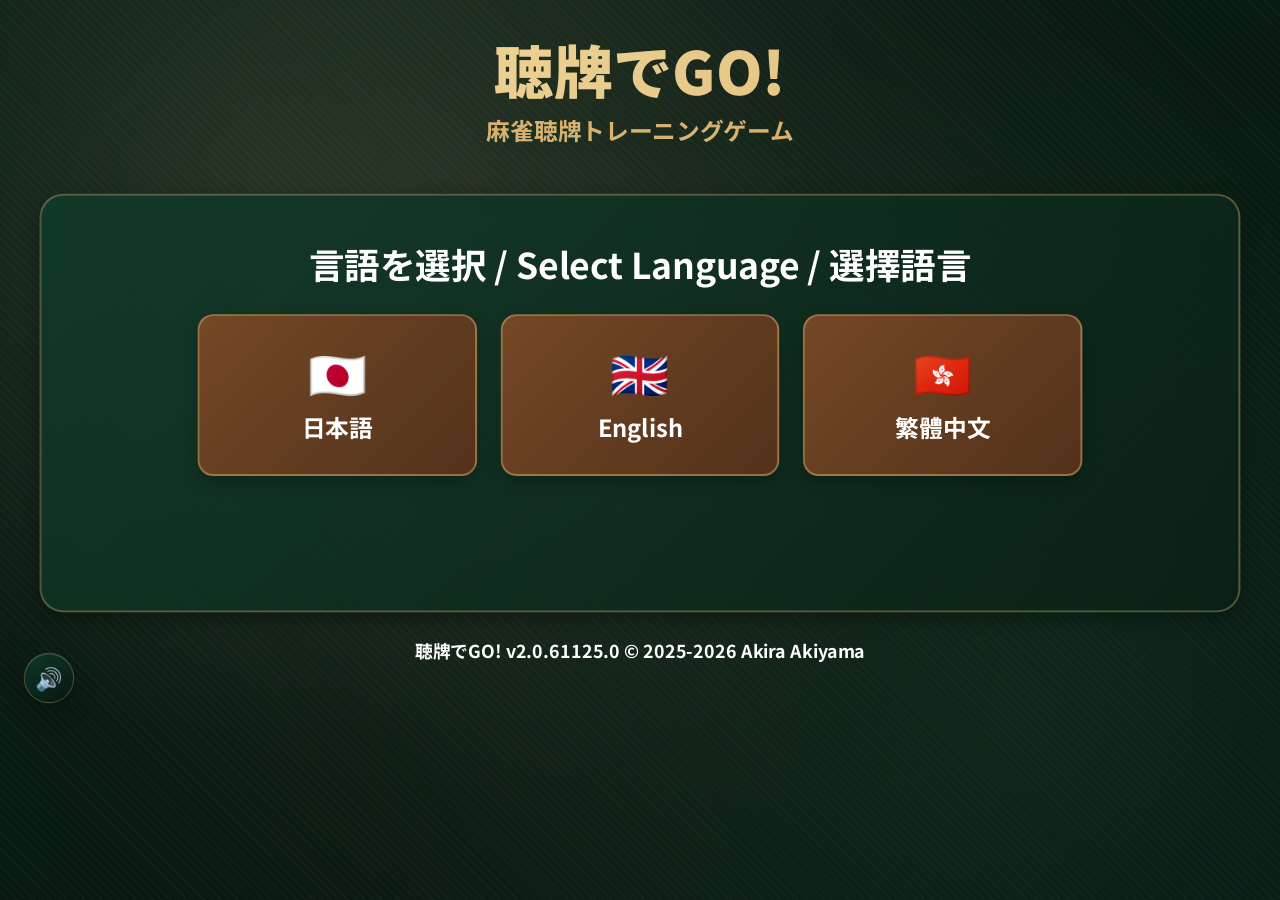
==== commit 7c7e8dea: "Google Search Console" ====
--- a/index.html
+++ b/index.html
@@ -4,6 +4,7 @@
     <meta charset="UTF-8">
     <meta name="viewport" content="width=device-width, initial-scale=1.0">
     <meta name="description" content="Mahjong Tenpai Training Game - Improve your mahjong skills by identifying waiting tiles in various hands.">
+	<meta name="google-site-verification" content="BhMowsEwa8D0GTlbuuY-vfgePOt3fufSjd4WQ4TfKJc" />
     <title>聴牌でGO!</title>
     <meta name="theme-color" content="#0b1f15">
     <link rel="preconnect" href="https://fonts.googleapis.com">
@@ -280,7 +281,6 @@
                     <h4 id="select-waiting-title" class="text-2xl font-bold text-center mb-3">Select All Waiting Tiles</h4>
                     <div class="selection-status-wrap" aria-live="polite">
                         <p id="selection-status" class="selection-status">Select at least 1 waiting tile</p>
-                        <p id="selection-hint" class="selection-hint">Keyboard: press 1-9 to toggle tiles, Enter to submit</p>
                     </div>
                     <div id="possible-tiles" class="grid grid-cols-9 gap-4 max-w-3xl mx-auto"></div>
                 </div>
--- a/styles.css
+++ b/styles.css
@@ -983,12 +983,6 @@
     color: rgba(255, 244, 214, 0.78);
 }
 
-.selection-hint {
-    min-height: 1.3rem;
-    font-size: 0.88rem;
-    color: rgba(255, 244, 214, 0.72);
-}
-
 /* 中央タイマー：数値はバーの上 */
 .hud-center #timer-display {
     font-size: 2.6rem;
@@ -1262,22 +1256,6 @@
     height: 400px;
 }
 
-.mode-btn.keyboard-nav-active,
-.nav-back-btn.keyboard-nav-active,
-.tutorial-btn.keyboard-nav-active {
-    transform: translateY(-6px) scale(1.04);
-    border-color: rgba(242, 208, 138, 0.9);
-    box-shadow:
-        0 16px 48px rgba(0, 0, 0, 0.45),
-        0 0 48px rgba(217, 178, 111, 0.42),
-        inset 0 1px 0 rgba(255, 255, 255, 0.22);
-}
-
-.mode-btn.keyboard-nav-active::before {
-    width: 400px;
-    height: 400px;
-}
-
 .mode-btn:active {
     transform: translateY(-4px) scale(1.02);
 }
@@ -1428,7 +1406,6 @@
 .correct-selected {
     background: linear-gradient(145deg, #ffffff, #f5f5f5) !important;
     border: 4px solid #00c853 !important;
-    transform: translateY(-10px) scale(1.12) !important;
     box-shadow: 
         0 0 18px rgba(0, 230, 118, 1),
         0 0 48px rgba(0, 230, 118, 0.72),
@@ -1581,13 +1558,6 @@
     transform: none !important;
 }
 
-body.low-power .mode-btn.keyboard-nav-active,
-body.low-power .nav-back-btn.keyboard-nav-active,
-body.low-power .tutorial-btn.keyboard-nav-active {
-    transform: none !important;
-    box-shadow: 0 8px 20px rgba(0, 0, 0, 0.28) !important;
-}
-
 body.low-power .mode-btn::before,
 body.low-power .selectable-tile::before {
     display: none !important;
@@ -1598,12 +1568,18 @@
 body.low-power .correct-missed,
 body.low-power .incorrect-selected {
     animation: none !important;
-}
-
-body.low-power .selected {
-    box-shadow:
-        0 0 18px rgba(255, 23, 68, 0.45),
-        0 10px 22px rgba(0, 0, 0, 0.22) !important;
+    transform: none !important; /* アニメーションだけでなく、静的な transform も無効化 */
+    box-shadow: 0 8px 24px rgba(0, 0, 0, 0.3) !important; /* 負荷の低い単一の影に統一 */
+}
+
+/* 低消費電力時は光や跳ねの演出だけを省略する */
+body.low-power .breakdown-fly-tile {
+    filter: none !important;
+}
+
+body.low-power .breakdown-target-tile.is-arrived,
+body.low-power .breakdown-target-slot.is-filled {
+    animation: none !important;
 }
 
 body.low-power .timer-value,
@@ -2104,6 +2080,14 @@
     border-color: rgba(95, 209, 166, 0.45);
     background: rgba(95, 209, 166, 0.08);
     box-shadow: inset 0 0 0 1px rgba(95, 209, 166, 0.12);
+    /* 牌が収まった瞬間だけ枠を光らせる（配置そのものは変更しない） */
+    animation: breakdown-slot-flash 0.5s ease-out;
+}
+
+@keyframes breakdown-slot-flash {
+    0% { box-shadow: 0 0 0 0 rgba(95, 209, 166, 0.5), inset 0 0 0 1px rgba(95, 209, 166, 0.12); }
+    60% { box-shadow: 0 0 16px 4px rgba(95, 209, 166, 0.3), inset 0 0 0 1px rgba(95, 209, 166, 0.35); }
+    100% { box-shadow: 0 0 0 0 rgba(95, 209, 166, 0), inset 0 0 0 1px rgba(95, 209, 166, 0.12); }
 }
 
 .breakdown-target-row {
@@ -2155,6 +2139,14 @@
     visibility: visible;
     filter: saturate(1);
     transform: none;
+    /* 到着した牌は少し跳ねてから収まる */
+    animation: breakdown-landing 0.34s cubic-bezier(0.22, 1, 0.36, 1);
+}
+
+@keyframes breakdown-landing {
+    0% { transform: scale(0.82); }
+    55% { transform: scale(1.12); }
+    100% { transform: scale(1); }
 }
 
 .breakdown-animation-layer {
@@ -2170,6 +2162,11 @@
     opacity: 0;
     z-index: 4;
     pointer-events: none;
+    /* 移動中の牌だけ金色に光らせ、軌道を追いやすくする */
+    border-color: rgba(242, 208, 138, 0.9) !important;
+    filter: drop-shadow(0 0 10px rgba(242, 208, 138, 0.85))
+            drop-shadow(0 10px 14px rgba(0, 0, 0, 0.45));
+    will-change: transform;
 }
 
 .breakdown-winning-tile {
@@ -2427,3 +2424,9 @@
 #boss-indicator {
     margin-bottom: 0.75rem;
 }
+
+/* Style for touch feedback */
+.selectable-tile.touch-active {
+    transform: translateY(-4px) scale(1.05) !important;
+    transition: transform 0.1s cubic-bezier(0, 0, 0.2, 1);
+}
--- a/styles.css
+++ b/styles.css
@@ -983,12 +983,6 @@
     color: rgba(255, 244, 214, 0.78);
 }
 
-.selection-hint {
-    min-height: 1.3rem;
-    font-size: 0.88rem;
-    color: rgba(255, 244, 214, 0.72);
-}
-
 /* 中央タイマー：数値はバーの上 */
 .hud-center #timer-display {
     font-size: 2.6rem;
@@ -1262,22 +1256,6 @@
     height: 400px;
 }
 
-.mode-btn.keyboard-nav-active,
-.nav-back-btn.keyboard-nav-active,
-.tutorial-btn.keyboard-nav-active {
-    transform: translateY(-6px) scale(1.04);
-    border-color: rgba(242, 208, 138, 0.9);
-    box-shadow:
-        0 16px 48px rgba(0, 0, 0, 0.45),
-        0 0 48px rgba(217, 178, 111, 0.42),
-        inset 0 1px 0 rgba(255, 255, 255, 0.22);
-}
-
-.mode-btn.keyboard-nav-active::before {
-    width: 400px;
-    height: 400px;
-}
-
 .mode-btn:active {
     transform: translateY(-4px) scale(1.02);
 }
@@ -1428,7 +1406,6 @@
 .correct-selected {
     background: linear-gradient(145deg, #ffffff, #f5f5f5) !important;
     border: 4px solid #00c853 !important;
-    transform: translateY(-10px) scale(1.12) !important;
     box-shadow: 
         0 0 18px rgba(0, 230, 118, 1),
         0 0 48px rgba(0, 230, 118, 0.72),
@@ -1581,13 +1558,6 @@
     transform: none !important;
 }
 
-body.low-power .mode-btn.keyboard-nav-active,
-body.low-power .nav-back-btn.keyboard-nav-active,
-body.low-power .tutorial-btn.keyboard-nav-active {
-    transform: none !important;
-    box-shadow: 0 8px 20px rgba(0, 0, 0, 0.28) !important;
-}
-
 body.low-power .mode-btn::before,
 body.low-power .selectable-tile::before {
     display: none !important;
@@ -1598,12 +1568,18 @@
 body.low-power .correct-missed,
 body.low-power .incorrect-selected {
     animation: none !important;
-}
-
-body.low-power .selected {
-    box-shadow:
-        0 0 18px rgba(255, 23, 68, 0.45),
-        0 10px 22px rgba(0, 0, 0, 0.22) !important;
+    transform: none !important; /* アニメーションだけでなく、静的な transform も無効化 */
+    box-shadow: 0 8px 24px rgba(0, 0, 0, 0.3) !important; /* 負荷の低い単一の影に統一 */
+}
+
+/* 低消費電力時は光や跳ねの演出だけを省略する */
+body.low-power .breakdown-fly-tile {
+    filter: none !important;
+}
+
+body.low-power .breakdown-target-tile.is-arrived,
+body.low-power .breakdown-target-slot.is-filled {
+    animation: none !important;
 }
 
 body.low-power .timer-value,
@@ -2104,6 +2080,14 @@
     border-color: rgba(95, 209, 166, 0.45);
     background: rgba(95, 209, 166, 0.08);
     box-shadow: inset 0 0 0 1px rgba(95, 209, 166, 0.12);
+    /* 牌が収まった瞬間だけ枠を光らせる（配置そのものは変更しない） */
+    animation: breakdown-slot-flash 0.5s ease-out;
+}
+
+@keyframes breakdown-slot-flash {
+    0% { box-shadow: 0 0 0 0 rgba(95, 209, 166, 0.5), inset 0 0 0 1px rgba(95, 209, 166, 0.12); }
+    60% { box-shadow: 0 0 16px 4px rgba(95, 209, 166, 0.3), inset 0 0 0 1px rgba(95, 209, 166, 0.35); }
+    100% { box-shadow: 0 0 0 0 rgba(95, 209, 166, 0), inset 0 0 0 1px rgba(95, 209, 166, 0.12); }
 }
 
 .breakdown-target-row {
@@ -2155,6 +2139,14 @@
     visibility: visible;
     filter: saturate(1);
     transform: none;
+    /* 到着した牌は少し跳ねてから収まる */
+    animation: breakdown-landing 0.34s cubic-bezier(0.22, 1, 0.36, 1);
+}
+
+@keyframes breakdown-landing {
+    0% { transform: scale(0.82); }
+    55% { transform: scale(1.12); }
+    100% { transform: scale(1); }
 }
 
 .breakdown-animation-layer {
@@ -2170,6 +2162,11 @@
     opacity: 0;
     z-index: 4;
     pointer-events: none;
+    /* 移動中の牌だけ金色に光らせ、軌道を追いやすくする */
+    border-color: rgba(242, 208, 138, 0.9) !important;
+    filter: drop-shadow(0 0 10px rgba(242, 208, 138, 0.85))
+            drop-shadow(0 10px 14px rgba(0, 0, 0, 0.45));
+    will-change: transform;
 }
 
 .breakdown-winning-tile {
@@ -2427,3 +2424,9 @@
 #boss-indicator {
     margin-bottom: 0.75rem;
 }
+
+/* Style for touch feedback */
+.selectable-tile.touch-active {
+    transform: translateY(-4px) scale(1.05) !important;
+    transition: transform 0.1s cubic-bezier(0, 0, 0.2, 1);
+}
